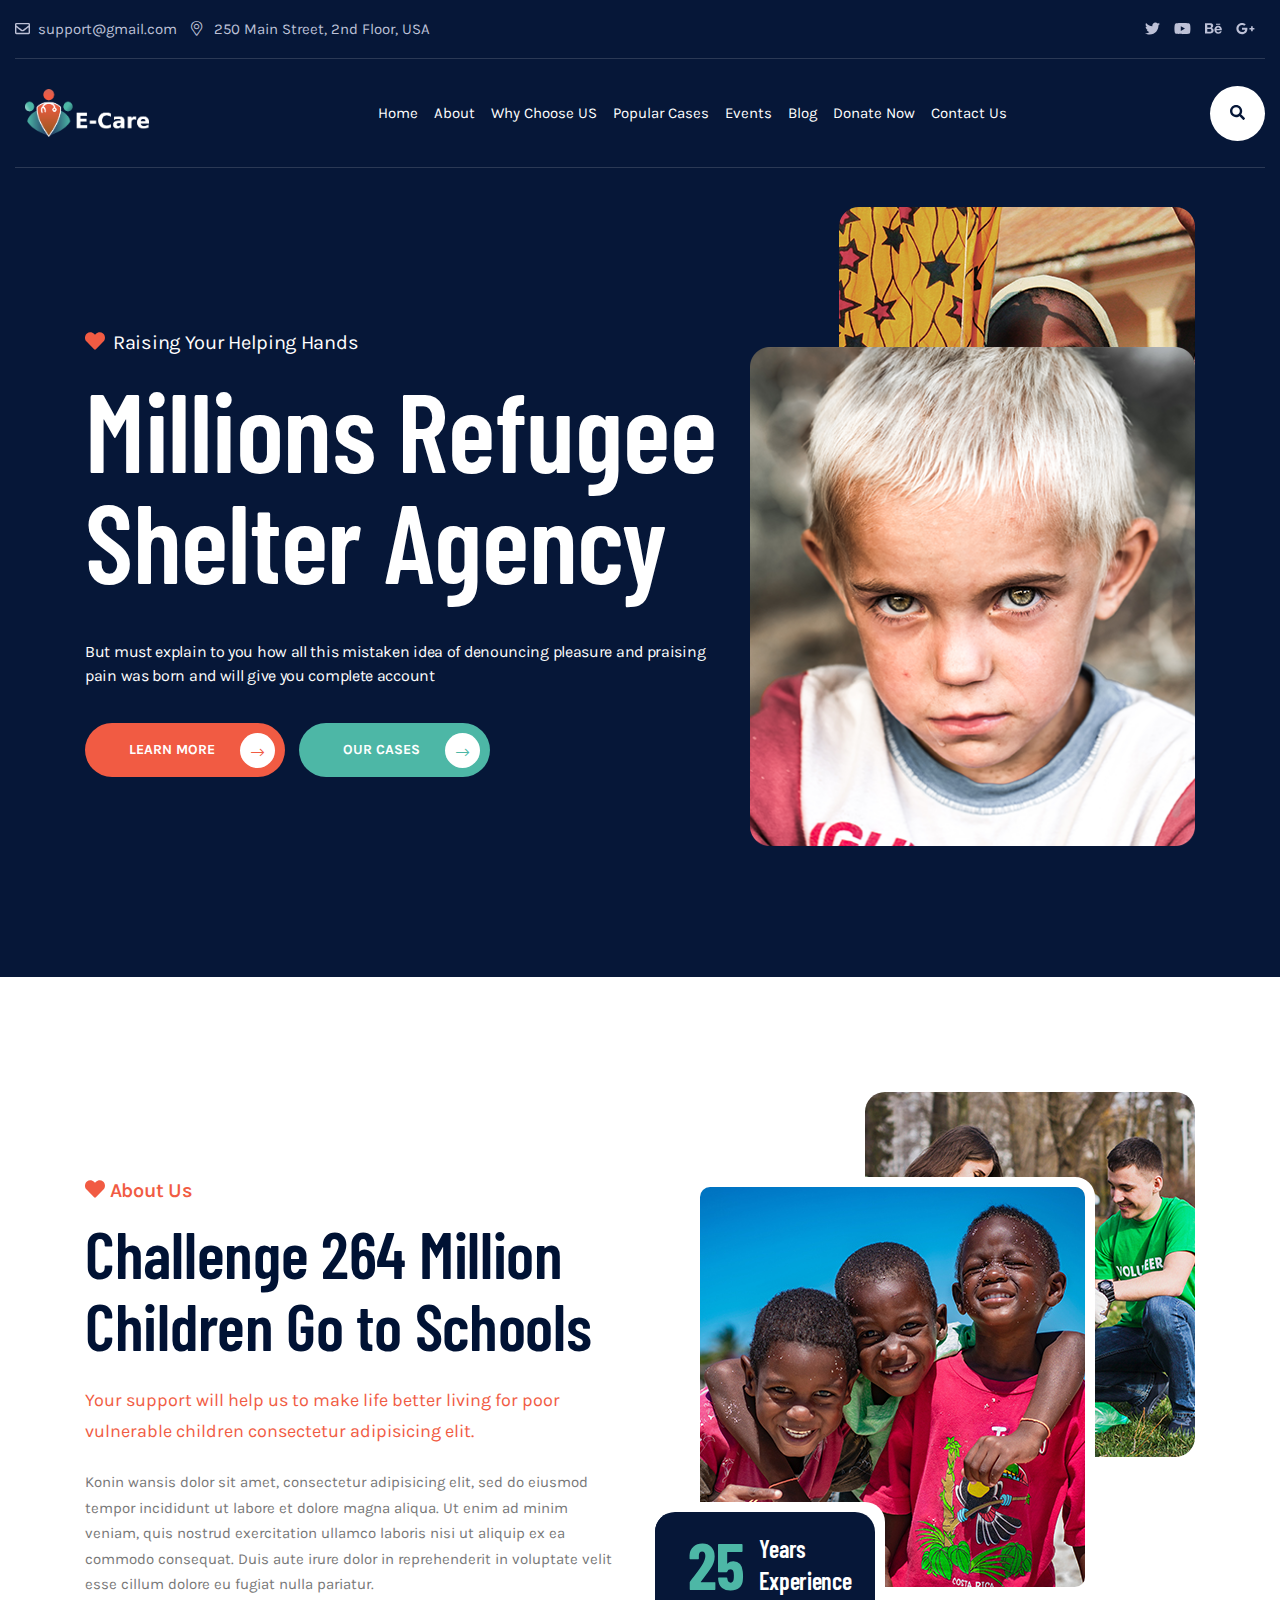
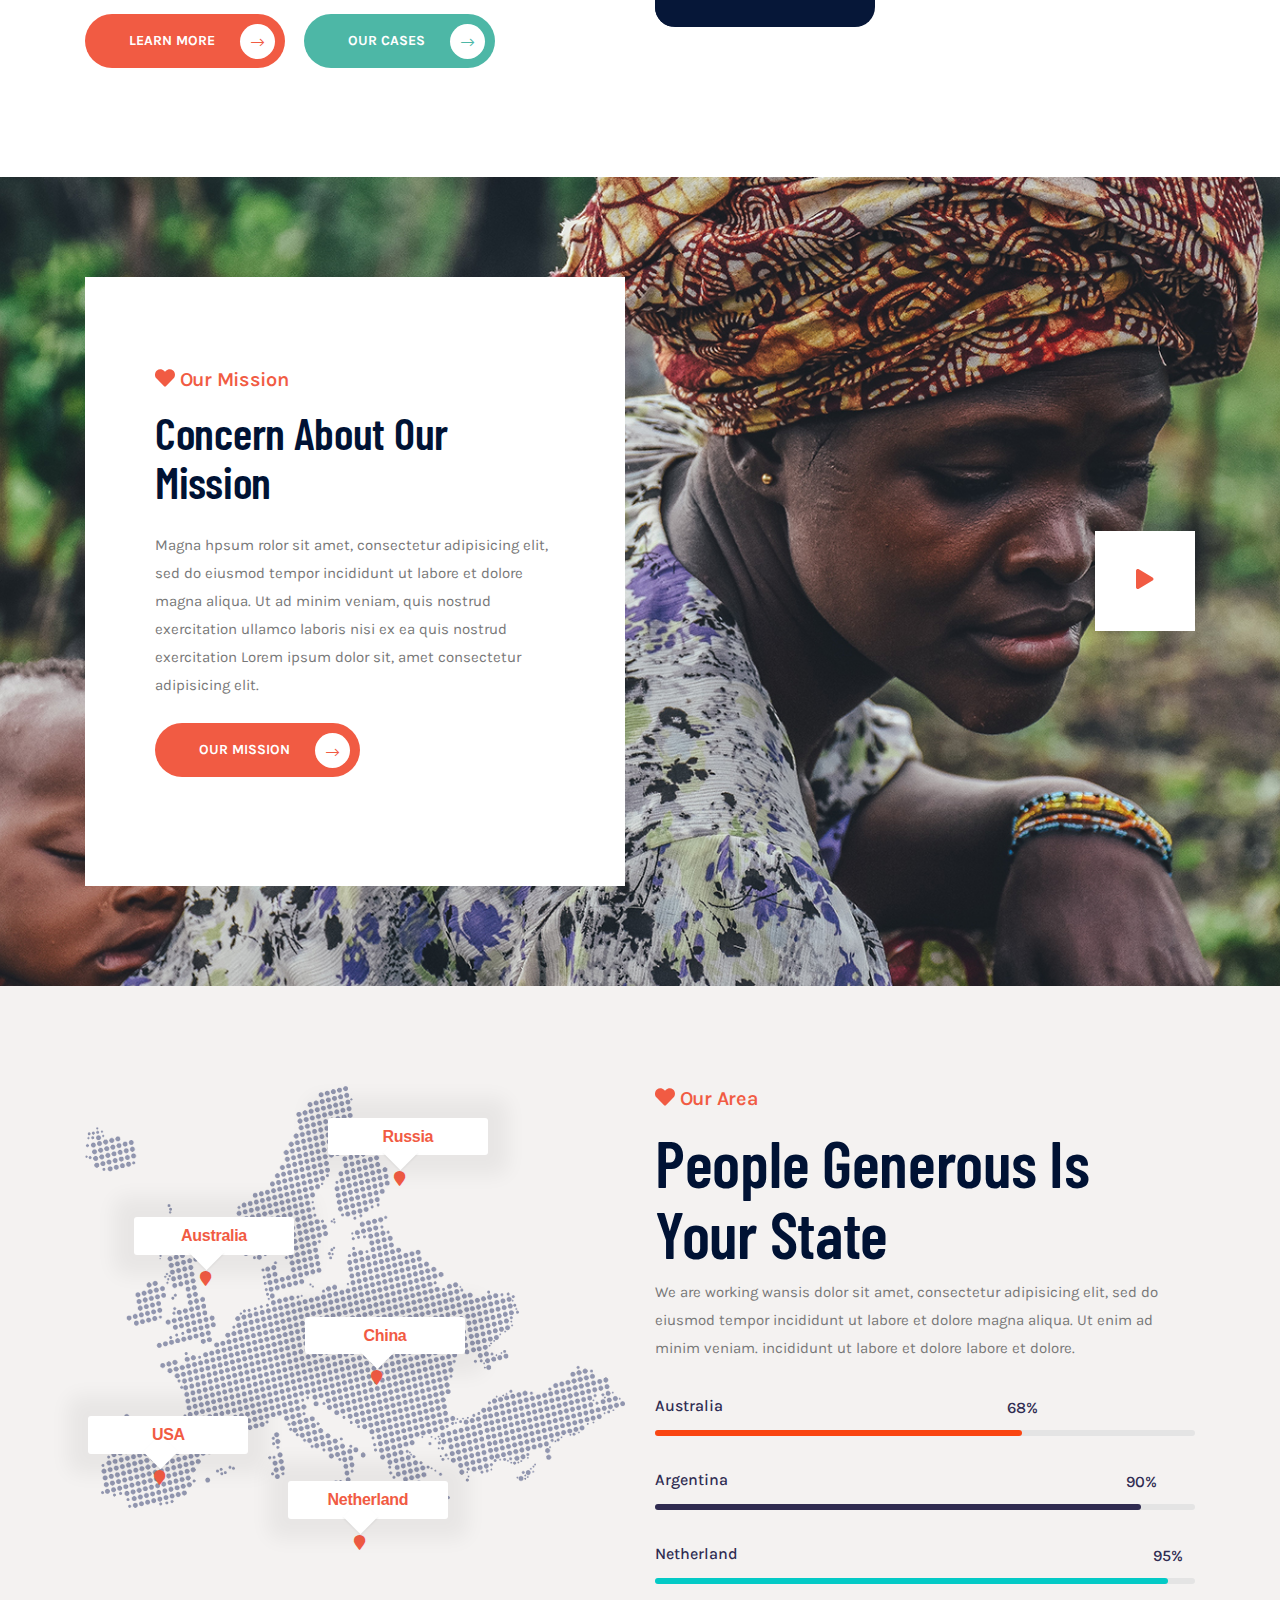
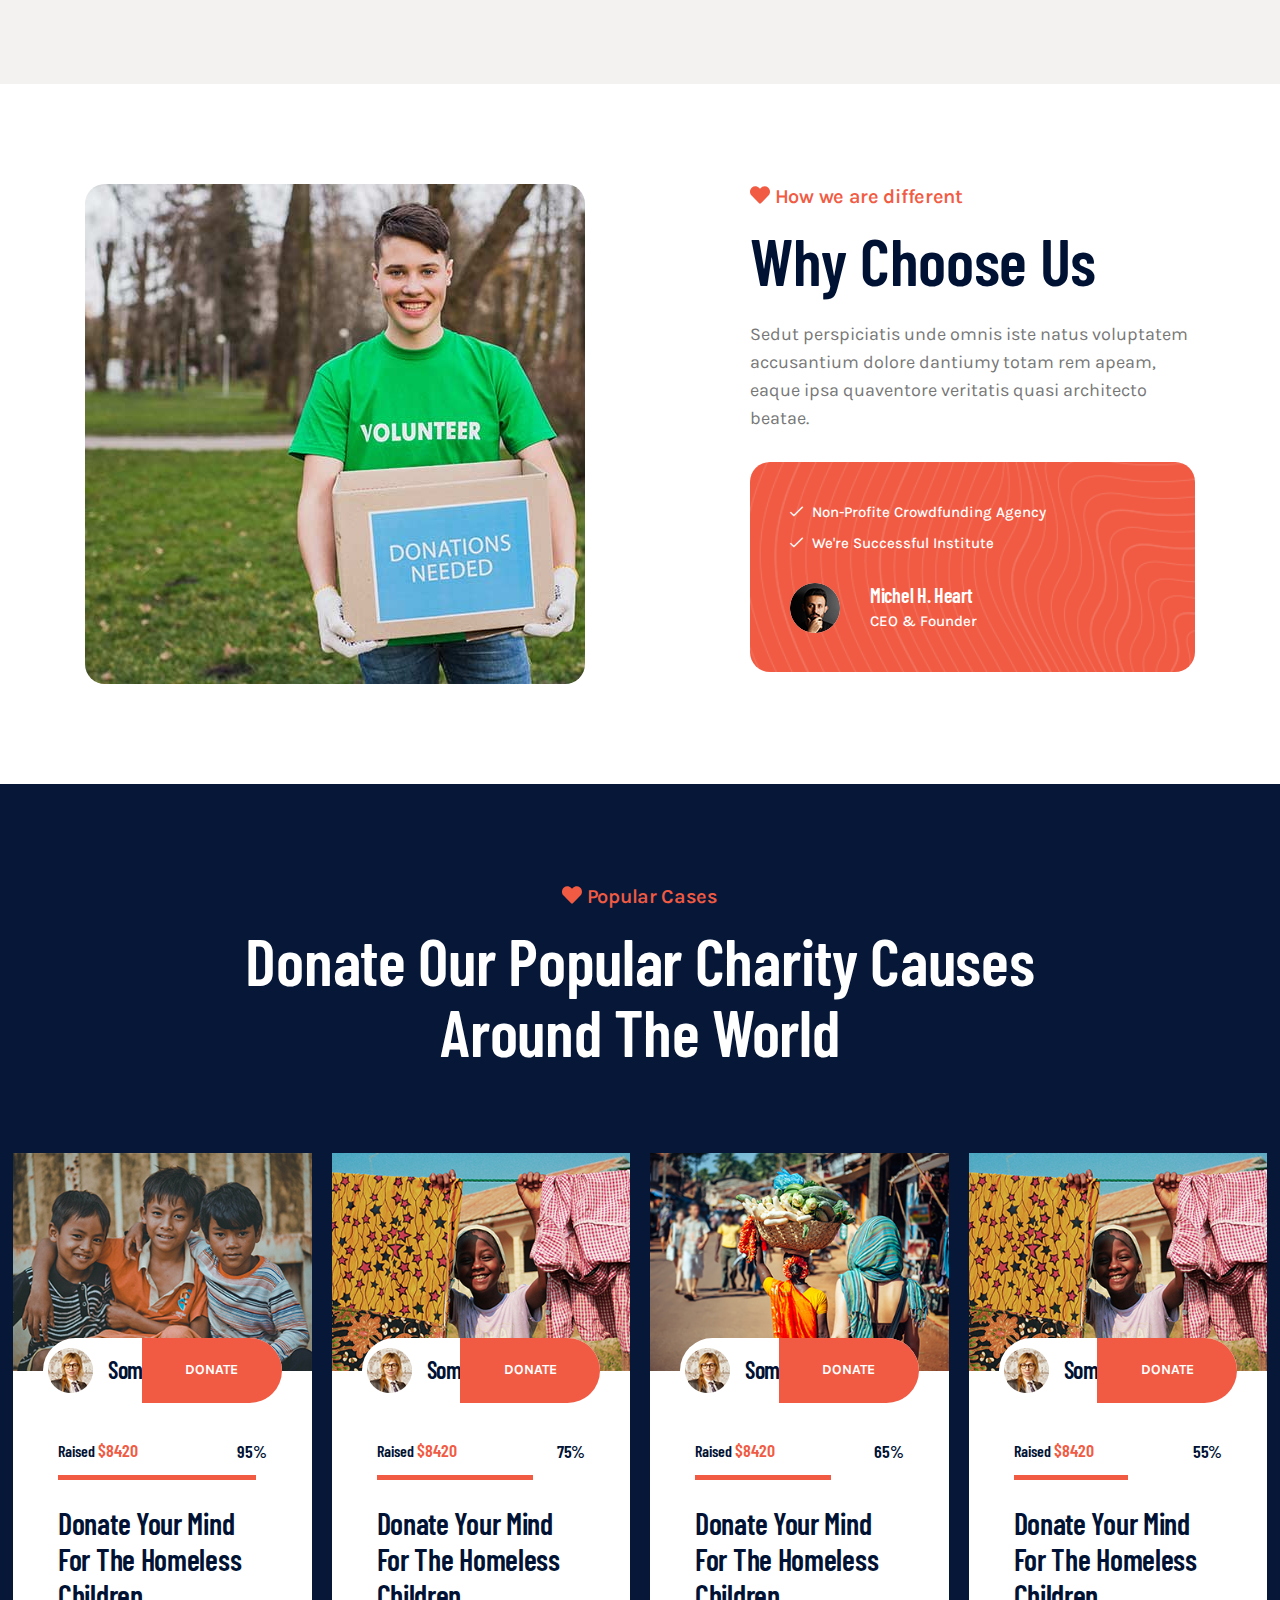
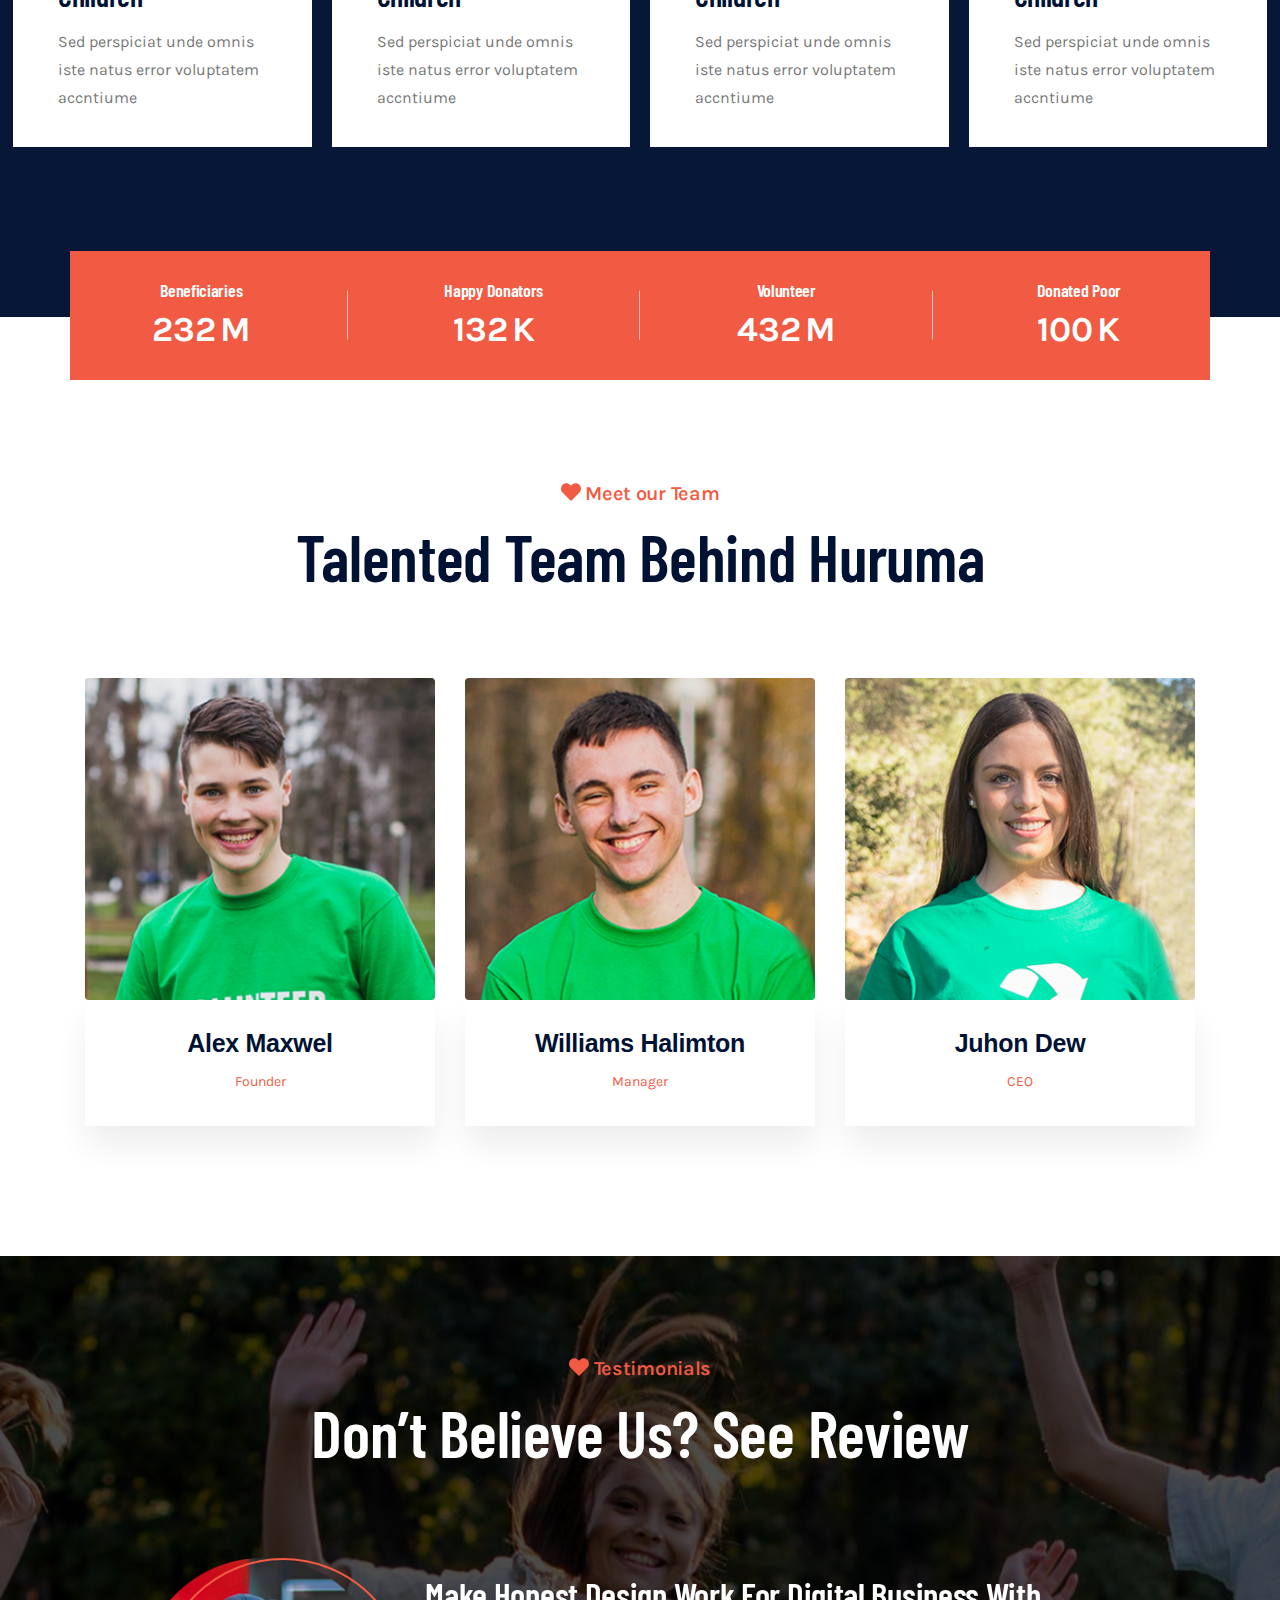
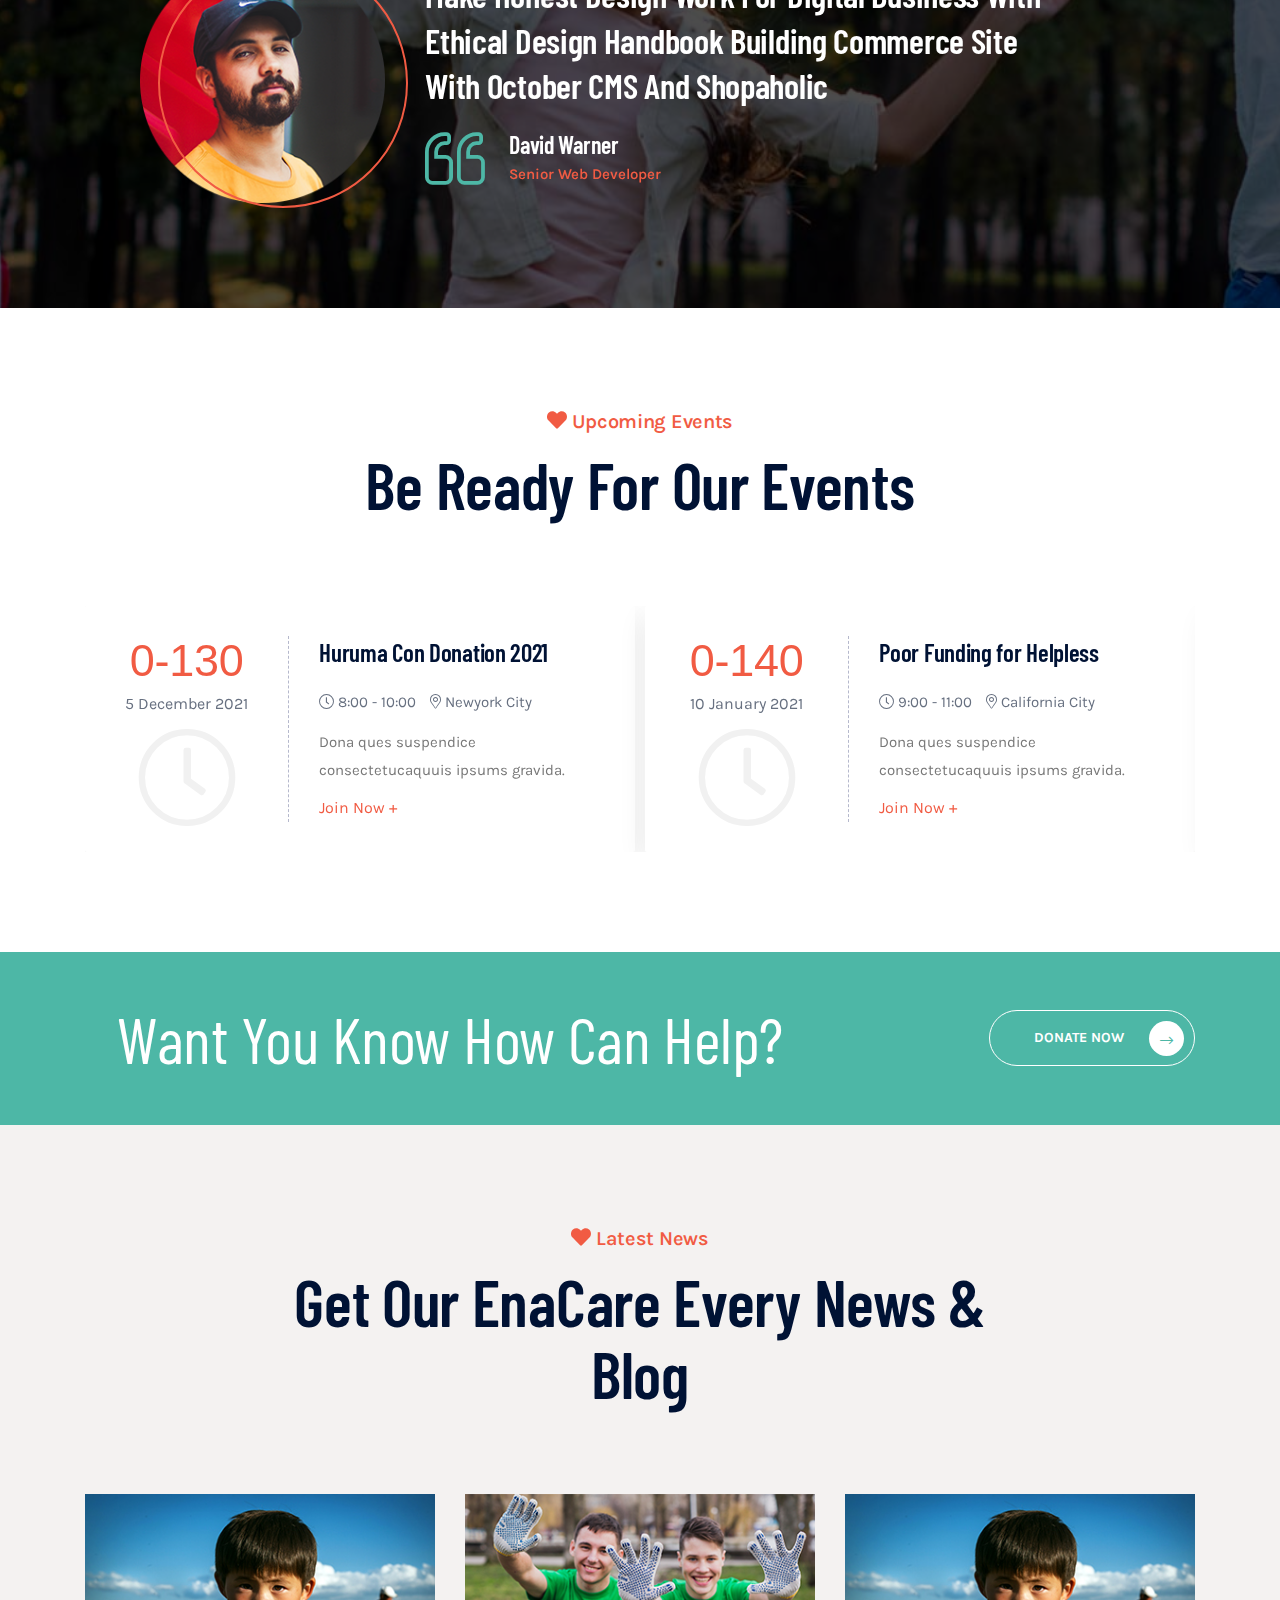
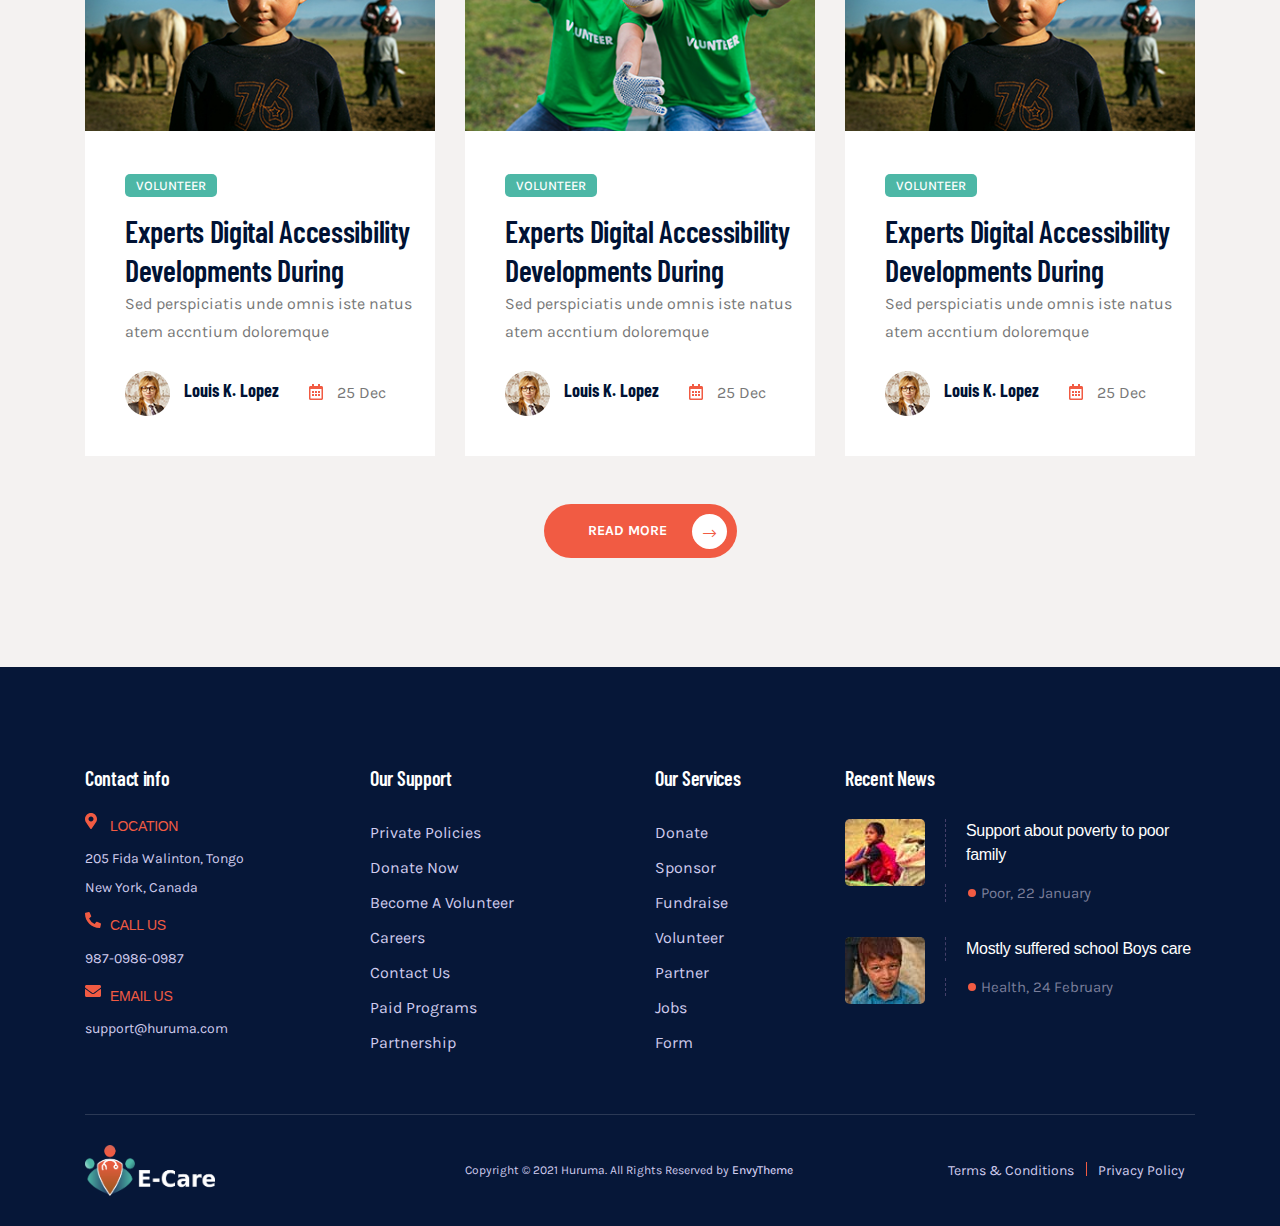
==== index.html @ 870f10c7 "hello" ====
<!DOCTYPE html>
<html lang="en">
  <head>
    <meta charset="UTF-8" />
    <meta name="description" content="E-Care Charity Foundation Responsive HTML Template"/>
    <meta name="author" content="codeglamor" />
    <meta name="viewport" content="width=device-width, initial-scale=1" />
    <title>E-Care Charity Foundation Responsive HTML Template</title>

    <link rel="apple-touch-icon" sizes="180x180" href="assets/favicon/apple-touch-icon.png">
    <link rel="icon" type="image/png" sizes="32x32" href="assets/favicon/favicon-32x32.png">
    <link rel="icon" type="image/png" sizes="16x16" href="assets/favicon/favicon-16x16.png">
    <link rel="manifest" href="assets/favicon/site.webmanifest">
    <link rel="mask-icon" href="assets/favicon/safari-pinned-tab.svg" color="#5bbad5">
    <meta name="msapplication-TileColor" content="#da532c">
    <meta name="theme-color" content="#ffffff">

    <link rel="stylesheet" href="assets/css/bootstrap.css" />
    <link rel="stylesheet" href="assets/css/owl.carousel.min.css" />
    <link rel="stylesheet" href="assets/css/owl.theme.default.min.css" />
    <link rel="stylesheet" href="assets/css/nice-select.css" />
    <link rel="stylesheet" href="assets/css/magnific-popup.css" />
    <link rel="stylesheet" href="assets/css/all.css" />
    <link rel="stylesheet" href="assets/css/font.css" />
    <link rel="stylesheet" href="assets/css/style.css" />
    <link rel="stylesheet" href="assets/css/responsive.css" />
  </head>
  <body data-spy="scroll" data-target="#navbar" data-offset="260">
    <!-- Main Body -->
    <div class="main">
      <!-- Preloader -->
      <div class="loader_bg">
        <div class="loader"></div>
      </div>
      <!-- Header Section -->
      <header>
        <div class="nav0">
          <div class="container custom-container">
            <div class="row">
              <div class="col-md-8 col-sm-12">
                <div class="nav-contact">
                  <ul>
                    <li>
                      <a href="#contact"
                        ><i class="far fa-envelope mr-2"></i
                        >support@gmail.com</a
                      >
                    </li>
                    <li>
                      <a href="#"
                        ><i class="fal fa-map-marker-alt mr-2"></i> 250 Main
                        Street, 2nd Floor, USA</a
                      >
                    </li>
                  </ul>
                </div>
              </div>
              <div class="col-md-4 d-none d-md-block">
                <div class="social-icons">
                  <ul class="social-icons-list ml-auto">
                    <li>
                      <a href="#"><i class="fab fa-twitter"></i></a>
                    </li>
                    <li>
                      <a href="#"><i class="fab fa-youtube"></i></a>
                    </li>
                    <li>
                      <a href="#"><i class="fab fa-behance"></i></a>
                    </li>
                    <li>
                      <a href="#"><i class="fab fa-google-plus-g"></i></a>
                    </li>
                  </ul>
                </div>
              </div>
            </div>
          </div>
        </div>
        <nav class="navbar navbar-expand-lg" id="navbar">
          <div class="container custom-container">
            <div class="navbar-wrap">
              <!-- Add Your Logo Here... -->
              <a href="#home" class="navbar-brand">
                <img
                  class="default-logo"
                  src="./assets/images/e-care-logo-light.png"
                  alt="nav-logo"
                />
                <img
                  src="assets/images/e-care-logo-light.png"
                  class="light-logo"
                  alt="light-logo"
                />
                <img
                  class="sticky-logo"
                  src="./assets/images/e-care-logo-dark.png"
                  alt="sticky-logo"
                />
              </a>
              <button
                class="navbar-toggler mx-3 ml-auto"
                type="button"
                onclick="openNav()"
                aria-expanded="false"
                aria-label="Toggle navigation"
              >
                <i class="fas fa-bars toggle-icon-color"></i>
              </button>
              <div class="collapse navbar-collapse" id="navbar-collapse">
                <ul class="navbar-nav m-auto">
                  <li class="nav-item">
                    <a class="nav-link smooth-goto mx-2 mx-lg-0" href="#home"
                      >Home</a
                    >
                  </li>
                  <li class="nav-item">
                    <a href="#about" class="nav-link smooth-goto mx-2 mx-lg-0"
                      >About</a
                    >
                  </li>
                  <li class="nav-item">
                    <a href="#choose" class="nav-link smooth-goto mx-2 mx-lg-0"
                      >Why Choose US</a
                    >
                  </li>
                  <li class="nav-item">
                    <a
                      href="#popular-cases"
                      class="nav-link smooth-goto mx-2 mx-lg-0"
                      >Popular Cases</a
                    >
                  </li>
                  <li class="nav-item">
                    <a href="#event" class="nav-link smooth-goto mx-2 mx-lg-0"
                      >Events</a
                    >
                  </li>
                  <li class="nav-item">
                    <a href="#blog" class="nav-link smooth-goto mx-2 mx-lg-0"
                      >Blog</a
                    >
                  </li>
                  <li class="nav-item">
                    <a
                      href="donate.html"
                      class="nav-link smooth-goto mx-2 mx-lg-0"
                      >Donate Now</a
                    >
                  </li>
                  <li class="nav-item">
                    <a
                      href="contact.html"
                      class="nav-link smooth-goto mx-2 mx-lg-0"
                      >Contact Us</a
                    >
                  </li>
                </ul>
              </div>
              <div class="search-area d-none d-sm-inline-block">
                <a href="#" class="nav-search search-trigger header-2-icon"
                  ><i class="fas fa-search"></i
                ></a>
              </div>
              <div id="mySidenav" class="sidenav">
                <a
                  href="javascript:void(0)"
                  class="closebtn"
                  onclick="closeNav()"
                  >&times;</a
                >
                <a href="#home" class="navbar-brand">
                  <img
                    class="default-logo"
                    src="./assets/images/e-care-logo-light.png"
                    alt="nav-logo"
                  />
                  <img
                    src="assets/images/e-care-logo-light.png"
                    class="light-logo"
                    alt="light-logo"
                  />
                  <img
                    class="sticky-logo"
                    src="./assets/images/e-care-logo-light.png"
                    alt="sticky-logo"
                  />
                </a>
                <ul class="navbar-nav">
                  <li class="nav-item">
                    <a
                      class="nav-link smooth-goto mx-2 mx-lg-0"
                      href="index.html#home"
                      >Home</a
                    >
                  </li>
                  <li class="nav-item">
                    <a href="#about" class="nav-link smooth-goto mx-2 mx-lg-0"
                      >About</a
                    >
                  </li>
                  <li class="nav-item">
                    <a href="#choose" class="nav-link smooth-goto mx-2 mx-lg-0"
                      >Why Choose US</a
                    >
                  </li>
                  <li class="nav-item">
                    <a
                      href="#popular-cases"
                      class="nav-link smooth-goto mx-2 mx-lg-0"
                      >Popular Cases</a
                    >
                  </li>
                  <li class="nav-item">
                    <a href="#event" class="nav-link smooth-goto mx-2 mx-lg-0"
                      >Events</a
                    >
                  </li>
                  <li class="nav-item">
                    <a href="#blog" class="nav-link smooth-goto mx-2 mx-lg-0"
                      >Blog</a
                    >
                  </li>
                  <li class="nav-item">
                    <a
                      href="donate.html"
                      class="nav-link smooth-goto mx-2 mx-lg-0"
                      >Donate Now</a
                    >
                  </li>
                  <li class="nav-item">
                    <a
                      href="contact.html"
                      class="nav-link smooth-goto mx-2 mx-lg-0"
                      >Contact Us</a
                    >
                  </li>
                </ul>
              </div>
              <div class="search-wrap">
                <div class="search-inner">
                  <i
                    class="fas fa-times search-close open"
                    id="search-close"
                  ></i>
                  <div class="search-cell">
                    <form method="get">
                      <div class="search-field-holder">
                        <input
                          type="search"
                          class="main-search-input"
                          placeholder="Search Your Keyword..."
                        />
                      </div>
                    </form>
                  </div>
                </div>
              </div>
            </div>
          </div>
        </nav>
      </header>
      <!-- Header Ends -->
      <!-- Main Banner -->
      <div class="slider-area-02" id="home">
        <div class="slider-actives">
          <div class="single-slider d-flex align-items-center">
            <div class="container slide-cont">
              <div class="row align-items-center">
                <div class="col-xl-7 col-lg-7">
                  <div class="slider__content slider__content__02 text-left">
                    <h5 class="sub-title">
                      <span class="mr-2"><i class="fas fa-heart ii"></i></span
                      >Raising Your Helping Hands
                    </h5>
                    <h1 class="main-title">Millions Refugee Shelter Agency</h1>
                    <h6 class="mini-title">
                      But must explain to you how all this mistaken idea of
                      denouncing pleasure and praising pain was born and will
                      give you complete account
                    </h6>
                    <ul class="btn-list">
                      <li>
                        <a class="theme_btn theme_btn_bg" href="#about"
                          >Learn more
                          <span
                            ><i class="fal fa-long-arrow-right iii"></i></span
                        ></a>
                      </li>
                      <li>
                        <a
                          class="theme_btn theme_btn2 theme_btn_bg_02"
                          href="#case-details"
                          >our cases
                          <span
                            ><i class="fal fa-long-arrow-right iii"></i></span
                        ></a>
                      </li>
                    </ul>
                  </div>
                </div>
                <div class="col-xl-5 col-lg-5 d-none d-lg-inline-block">
                  <div class="slider-img pos-rel" id="scene">
                    <div class="slider-img__one layer" data-depth="0.2">
                      <img
                        class="img-fluid"
                        src="assets/images/slide3.png"
                        alt=""
                      />
                    </div>
                    <div class="slider-img__two d-none d-xl-inline-block">
                      <img src="assets/images/slide4.png" alt="" />
                    </div>
                  </div>
                </div>
              </div>
            </div>
          </div>
        </div>
      </div>
      <!-- Main Banner Ends -->
      <!-- About Section Starts -->
      <section class="about" id="about">
        <div class="container">
          <div class="row">
            <div class="col-sm-12 col-md-12 col-lg-6">
              <div class="about-content">
                <div class="section-title">
                  <h6>
                    <span><i class="fas fa-heart"></i></span> About Us
                  </h6>
                  <h2>Challenge 264 Million Children Go to Schools</h2>
                </div>
                <p class="main-color my-4">
                  Your support will help us to make life better living for poor
                  vulnerable children consectetur adipisicing elit.
                </p>
                <p class="mb-3">
                  Konin wansis dolor sit amet, consectetur adipisicing elit, sed
                  do eiusmod tempor incididunt ut labore et dolore magna aliqua.
                  Ut enim ad minim veniam, quis nostrud exercitation ullamco
                  laboris nisi ut aliquip ex ea commodo consequat. Duis aute
                  irure dolor in reprehenderit in voluptate velit esse cillum
                  dolore eu fugiat nulla pariatur.
                </p>
                <div class="about-btn">
                  <ul class="btn-list">
                    <li>
                      <a class="theme_btn theme_btn_bg" href="#learn"
                        >Learn more
                        <span><i class="fal fa-long-arrow-right iii"></i></span
                      ></a>
                    </li>
                    <li>
                      <a
                        class="theme_btn theme_btn2 theme_btn_bg_02"
                        href="#cases"
                        >our cases
                        <span><i class="fal fa-long-arrow-right iii"></i></span
                      ></a>
                    </li>
                  </ul>
                </div>
              </div>
            </div>
            <div class="col-xl-6 col-lg-6 col-md-12">
              <div class="about-img-02">
                <div class="about-img-02__thumb">
                  <img src="assets/images/about/02.jpg" alt="about1" />
                </div>
                <div class="about-img-02__thumb-02">
                  <img src="assets/images/about/03.jpg" alt="about2" />
                </div>
                <div class="experience-box">
                  <h2>25</h2>
                  <h4 class="semi-02-title">Years Experience</h4>
                </div>
              </div>
            </div>
          </div>
        </div>
      </section>
      <!-- About Section Ends -->
      <!-- Mission Section Start -->
      <section class="mission">
        <div class="container">
          <div class="row align-items-center">
            <div class="col-sm-12 col-md-12 col-lg-6">
              <div class="mission-area mb-5 mb-lg-0">
                <div class="section-title">
                  <h6>
                    <span><i class="fas fa-heart"></i></span> Our Mission
                  </h6>
                  <h2>Concern About Our Mission</h2>
                </div>
                <div class="mission-content">
                  <p class="my-4">
                    Magna hpsum rolor sit amet, consectetur adipisicing elit,
                    sed do eiusmod tempor incididunt ut labore et dolore magna
                    aliqua. Ut ad minim veniam, quis nostrud exercitation
                    ullamco laboris nisi ex ea quis nostrud exercitation Lorem
                    ipsum dolor sit, amet consectetur adipisicing elit.
                  </p>

                  <a class="theme_btn theme_btn_bg" href="#about"
                    >Our Mission
                    <span><i class="fal fa-long-arrow-right iii"></i></span
                  ></a>
                </div>
              </div>
            </div>
            <div class="col-sm-12 col-md-12 col-lg-6">
              <div class="video-area video-area-02 text-center text-lg-right">
                <a
                  href="https://www.youtube.com/watch?v=3H-PmCiL0bE"
                  class="popup-youtube"
                  ><i class="fas fa-play vi"></i
                ></a>
              </div>
            </div>
          </div>
        </div>
      </section>
      <!-- Mission Section Ends -->
      <!-- Location Section Starts -->
      <section class="location">
        <div class="container">
          <div class="row">
            <div class="col-sm-12 col-md-12 col-lg-6">
              <div class="location-img">
                <img
                  src="assets/images/about/map.png"
                  class="img-fluid"
                  alt="Map"
                />
                <div class="location-img-content">
                  <a href="#">
                    <div class="location-info">
                      <h5>Australia</h5>
                    </div>
                  </a>
                </div>
                <div class="location-img-content location-2">
                  <a href="#">
                    <div class="location-info">
                      <h5>Russia</h5>
                    </div>
                  </a>
                </div>
                <div class="location-img-content location-3">
                  <a href="#">
                    <div class="location-info">
                      <h5>USA</h5>
                    </div>
                  </a>
                </div>
                <div class="location-img-content location-4">
                  <a href="#">
                    <div class="location-info">
                      <h5>China</h5>
                    </div>
                  </a>
                </div>
                <div class="location-img-content location-5">
                  <a href="#">
                    <div class="location-info">
                      <h5>Netherland</h5>
                    </div>
                  </a>
                </div>
              </div>
            </div>
            <div class="col-sm-12 col-md-12 col-lg-6">
              <div class="location-content mt-5 mt-lg-0">
                <div class="section-title">
                  <h6>
                    <span><i class="fas fa-heart"></i></span> Our Area
                  </h6>
                  <h2>People Generous Is Your State</h2>
                </div>
                <p class="my-2">
                  We are working wansis dolor sit amet, consectetur adipisicing
                  elit, sed do eiusmod tempor incididunt ut labore et dolore
                  magna aliqua. Ut enim ad minim veniam. incididunt ut labore et
                  dolore labore et dolore.
                </p>
                <div class="skill-bar" data-percentage="68%">
                  <p class="progress-title-holder">
                    <span class="progress-title">Australia</span>
                    <span class="progress-number-wrapper">
                      <span class="progress-number-mark" style="left: 68%">
                        <span class="percent">68%</span>
                        <span class="down-arrow"></span>
                      </span>
                    </span>
                  </p>
                  <div class="progress-content-outter">
                    <div class="progress-content" style="width: 68%"></div>
                  </div>
                </div>
                <div class="skill-bar" data-percentage="90%">
                  <p class="progress-title-holder">
                    <span class="progress-title">Argentina</span>
                    <span class="progress-number-wrapper">
                      <span class="progress-number-mark" style="left: 90%">
                        <span class="percent">90%</span>
                        <span class="down-arrow"></span>
                      </span>
                    </span>
                  </p>
                  <div class="progress-content-outter">
                    <div class="progress-content-two" style="width: 90%"></div>
                  </div>
                </div>
                <div class="skill-bar" data-percentage="95%">
                  <p class="progress-title-holder">
                    <span class="progress-title">Netherland</span>
                    <span class="progress-number-wrapper">
                      <span class="progress-number-mark" style="left: 95%">
                        <span class="percent">95%</span>
                        <span class="down-arrow"></span>
                      </span>
                    </span>
                  </p>
                  <div class="progress-content-outter">
                    <div
                      class="progress-content-three"
                      style="width: 95%"
                    ></div>
                  </div>
                </div>
              </div>
            </div>
          </div>
        </div>
      </section>
      <!-- Location Section Ends -->
      <!-- Why Choose Us  Start-->
      <section class="choose-us" id="choose">
        <div class="container">
          <div class="row">
            <div class="col-sm-12 col-md-12 col-lg-7">
              <div class="choose-img">
                <img
                  src="assets/images/about/1.jpg"
                  class="img-fluid"
                  alt="choose"
                />
              </div>
            </div>
            <div class="col-sm-12 col-md-12 col-lg-5">
              <div class="choose-content mt-lg-0 mt-5">
                <div class="section-title">
                  <h6>
                    <span><i class="fas fa-heart"></i></span> How we are
                    different
                  </h6>
                  <h2>Why Choose Us</h2>
                </div>
                <p class="my-4">
                  Sedut perspiciatis unde omnis iste natus voluptatem
                  accusantium dolore dantiumy totam rem apeam, eaque ipsa
                  quaventore veritatis quasi architecto beatae.
                </p>
                <div
                  class="author-note wow fadeInUp"
                  style="visibility: visible"
                >
                  <ul>
                    <li>
                      <i class="fal fa-check ci"></i> Non-Profite Crowdfunding
                      Agency
                    </li>
                    <li>
                      <i class="fal fa-check ci"></i> We're Successful Institute
                    </li>
                  </ul>
                  <div class="author-info">
                    <div class="author-img">
                      <img
                        src="assets/images/about/thumbnail.jpg"
                        alt="Image"
                      />
                    </div>
                    <h5 class="name">Michel H. Heart</h5>
                    <span class="title">CEO &amp; Founder</span>
                  </div>
                </div>
              </div>
            </div>
          </div>
        </div>
      </section>
      <!-- Why Choose Us End -->
      <!--  -->
      <!-- Popular Cases Section -->
      <section class="popular-cases" id="popular-cases">
        <div class="row">
          <div class="col-xl-8 offset-xl-2">
            <div class="section-title text-center">
              <h6>
                <span><i class="fas fa-heart"></i></span> Popular Cases
              </h6>
              <h2 class="text-white">
                Donate Our Popular Charity Causes Around The World
              </h2>
            </div>
          </div>
          <div class="col-12">
            <div class="popular-casess owl-carousel owl-loaded owl-drag">
              <div class="owl-stage-outer">
                <div
                  class="owl-stage"
                  style="
                    transform: translate3d(-1080px, 0px, 0px);
                    transition: all 0s ease 0s;
                    width: 3780px;
                  "
                >
                  <div class="owl-item active">
                    <div class="cases">
                      <div class="cases__box">
                        <div class="cases__box--img">
                          <img src="assets/images/cases/01.jpg" alt="sd" />
                        </div>
                        <ul class="cases__tag white-bg">
                          <li>
                            <div
                              class="cases--author d-flex align-items-center"
                            >
                              <img src="assets/images/Blogs/04.png" alt="sd" />
                              <h4 class="semi-02-title">Somalia</h4>
                            </div>
                          </li>
                          <li>
                            <a
                              class="theme_btn theme_btn_bg d-btn"
                              href="#donation"
                              >Donate</a
                            >
                          </li>
                        </ul>
                      </div>
                      <div class="cases__content">
                        <div class="cases-progress mb-25">
                          <p class="funding">Raised <span>$8420</span></p>
                          <div class="progress">
                            <div
                              class="progress-bar"
                              role="progressbar"
                              style="width: 95%"
                              aria-valuenow="25"
                              aria-valuemin="0"
                              aria-valuemax="100"
                            >
                              <h5>95%</h5>
                            </div>
                          </div>
                        </div>
                        <h3>
                          <a href="case-details.html"
                            >Donate Your Mind For The Homeless Children</a
                          >
                        </h3>
                        <p>
                          Sed perspiciat unde omnis iste natus error voluptatem
                          accntiume
                        </p>
                      </div>
                    </div>
                  </div>
                  <div class="owl-item">
                    <div class="cases">
                      <div class="cases__box">
                        <div class="cases__box--img">
                          <img src="assets/images/cases/02.jpg" alt="sd" />
                        </div>
                        <ul class="cases__tag white-bg">
                          <li>
                            <div
                              class="cases--author d-flex align-items-center"
                            >
                              <img src="assets/images/Blogs/04.png" alt="sd" />
                              <h4 class="semi-02-title">Somalia</h4>
                            </div>
                          </li>
                          <li>
                            <a
                              class="theme_btn theme_btn_bg d-btn"
                              href="#donation"
                              >Donate</a
                            >
                          </li>
                        </ul>
                      </div>
                      <div class="cases__content">
                        <div class="cases-progress mb-25">
                          <p class="funding">Raised <span>$8420</span></p>
                          <div class="progress">
                            <div
                              class="progress-bar"
                              role="progressbar"
                              style="width: 75%"
                              aria-valuenow="25"
                              aria-valuemin="0"
                              aria-valuemax="100"
                            >
                              <h5>75%</h5>
                            </div>
                          </div>
                        </div>
                        <h3>
                          <a href="case-details.html"
                            >Donate Your Mind For The Homeless Children</a
                          >
                        </h3>
                        <p>
                          Sed perspiciat unde omnis iste natus error voluptatem
                          accntiume
                        </p>
                      </div>
                    </div>
                  </div>
                  <div class="owl-item">
                    <div class="cases">
                      <div class="cases__box">
                        <div class="cases__box--img">
                          <img src="assets/images/cases/03.jpg" alt="sd" />
                        </div>
                        <ul class="cases__tag white-bg">
                          <li>
                            <div
                              class="cases--author d-flex align-items-center"
                            >
                              <img src="assets/images/Blogs/04.png" alt="sd" />
                              <h4 class="semi-02-title">Somalia</h4>
                            </div>
                          </li>
                          <li>
                            <a
                              class="theme_btn theme_btn_bg d-btn"
                              href="#donation"
                              >Donate</a
                            >
                          </li>
                        </ul>
                      </div>
                      <div class="cases__content">
                        <div class="cases-progress mb-25">
                          <p class="funding">Raised <span>$8420</span></p>
                          <div class="progress">
                            <div
                              class="progress-bar"
                              role="progressbar"
                              style="width: 65%"
                              aria-valuenow="25"
                              aria-valuemin="0"
                              aria-valuemax="100"
                            >
                              <h5>65%</h5>
                            </div>
                          </div>
                        </div>
                        <h3>
                          <a href="case-details.html"
                            >Donate Your Mind For The Homeless Children</a
                          >
                        </h3>
                        <p>
                          Sed perspiciat unde omnis iste natus error voluptatem
                          accntiume
                        </p>
                      </div>
                    </div>
                  </div>
                  <div class="owl-item">
                    <div class="cases">
                      <div class="cases__box">
                        <div class="cases__box--img">
                          <img src="assets/images/cases/02.jpg" alt="sd" />
                        </div>
                        <ul class="cases__tag white-bg">
                          <li>
                            <div
                              class="cases--author d-flex align-items-center"
                            >
                              <img src="assets/images/Blogs/04.png" alt="sd" />
                              <h4 class="semi-02-title">Somalia</h4>
                            </div>
                          </li>
                          <li>
                            <a
                              class="theme_btn theme_btn_bg d-btn"
                              href="#donation"
                              >Donate</a
                            >
                          </li>
                        </ul>
                      </div>
                      <div class="cases__content">
                        <div class="cases-progress mb-25">
                          <p class="funding">Raised <span>$8420</span></p>
                          <div class="progress">
                            <div
                              class="progress-bar"
                              data-wow-delay="0.3s"
                              role="progressbar"
                              style="width: 55%"
                              aria-valuenow="25"
                              aria-valuemin="0"
                              aria-valuemax="100"
                            >
                              <h5>55%</h5>
                            </div>
                          </div>
                        </div>
                        <h3>
                          <a href="case-details.html"
                            >Donate Your Mind For The Homeless Children</a
                          >
                        </h3>
                        <p>
                          Sed perspiciat unde omnis iste natus error voluptatem
                          accntiume
                        </p>
                      </div>
                    </div>
                  </div>
                </div>
              </div>
            </div>
          </div>
        </div>
      </section>
      <!-- Popular Cases Section Ends -->
      <!-- Counter Section Starts-->
      <section class="counter">
        <div class="container">
          <div class="row">
            <div class="col-md-3 col-sm-6">
              <div class="counter-content mb-3 mb-md-0">
                <h5 class="mb-3">Beneficiaries</h5>
                <div class="counter-item">
                  <span data-toggle="counter-up">232</span>
                  <span>M</span>
                </div>
              </div>
            </div>
            <div class="col-md-3 col-sm-6">
              <div class="counter-content sm-none mb-3 mb-md-0">
                <h5 class="mb-3">Happy Donators</h5>
                <div class="counter-item">
                  <span data-toggle="counter-up">132</span>
                  <span>K</span>
                </div>
              </div>
            </div>
            <div class="col-md-3 col-sm-6">
              <div class="counter-content mb-3 md-sm-0 mb-md-0">
                <h5 class="mb-3">Volunteer</h5>
                <div class="counter-item">
                  <span data-toggle="counter-up">432</span>
                  <span>M</span>
                </div>
              </div>
            </div>
            <div class="col-md-3 col-sm-6">
              <div class="counter-content c-4">
                <h5 class="mb-3">Donated Poor</h5>
                <div class="counter-item">
                  <span data-toggle="counter-up">100</span>
                  <span>K</span>
                </div>
              </div>
            </div>
          </div>
        </div>
      </section>
      <!-- Counter Section Ends -->
      <!-- Team Section Starts -->
      <section class="team">
        <div class="container">
          <div class="row">
            <div class="col-xl-8 offset-xl-2">
              <div class="section-title text-center">
                <h6>
                  <span><i class="fas fa-heart"></i></span> Meet our Team
                </h6>
                <h2>Talented Team Behind Huruma</h2>
              </div>
            </div>
            <div class="col-lg-4 col-md-6 col-sm-12">
              <div class="team-single">
                <div class="team-img">
                  <img src="assets/images/team/1.png" alt="team1" />
                  <ul class="social">
                    <li>
                      <a href="#" target="_blank">
                        <i class="fab fa-facebook-f ti"></i>
                      </a>
                    </li>
                    <li>
                      <a href="#" target="_blank">
                        <i class="fab fa-twitter ti"></i>
                      </a>
                    </li>
                    <li>
                      <a href="#" target="_blank">
                        <i class="fab fa-linkedin-in ti"></i>
                      </a>
                    </li>
                    <li>
                      <a href="#" target="_blank">
                        <i class="fab fa-instagram ti"></i>
                      </a>
                    </li>
                  </ul>
                </div>
                <div class="team-content">
                  <h3>Alex Maxwel</h3>
                  <span>Founder</span>
                </div>
              </div>
            </div>
            <div class="col-lg-4 col-md-6 col-sm-12">
              <div class="team-single">
                <div class="team-img">
                  <img src="assets/images/team/2.png" alt="team1" />
                  <ul class="social">
                    <li>
                      <a href="#" target="_blank">
                        <i class="fab fa-facebook-f ti"></i>
                      </a>
                    </li>
                    <li>
                      <a href="#" target="_blank">
                        <i class="fab fa-twitter ti"></i>
                      </a>
                    </li>
                    <li>
                      <a href="#" target="_blank">
                        <i class="fab fa-linkedin-in ti"></i>
                      </a>
                    </li>
                    <li>
                      <a href="#" target="_blank">
                        <i class="fab fa-instagram ti"></i>
                      </a>
                    </li>
                  </ul>
                </div>
                <div class="team-content">
                  <h3>Williams Halimton</h3>
                  <span>Manager</span>
                </div>
              </div>
            </div>
            <div class="col-lg-4 col-md-6 col-sm-12">
              <div class="team-single">
                <div class="team-img">
                  <img src="assets/images/team/3.png" alt="team1" />
                  <ul class="social">
                    <li>
                      <a href="#" target="_blank">
                        <i class="fab fa-facebook-f ti"></i>
                      </a>
                    </li>
                    <li>
                      <a href="#" target="_blank">
                        <i class="fab fa-twitter ti"></i>
                      </a>
                    </li>
                    <li>
                      <a href="#" target="_blank">
                        <i class="fab fa-linkedin-in ti"></i>
                      </a>
                    </li>
                    <li>
                      <a href="#" target="_blank">
                        <i class="fab fa-instagram ti"></i>
                      </a>
                    </li>
                  </ul>
                </div>
                <div class="team-content">
                  <h3>Juhon Dew</h3>
                  <span>CEO</span>
                </div>
              </div>
            </div>
          </div>
        </div>
      </section>
      <!-- Team Section Ends -->
      <!-- Testimonial Starts -->
      <section class="testimonial">
        <div class="container">
          <div class="row">
            <div class="col-xl-8 offset-xl-2">
              <div class="section-title text-center">
                <h6>
                  <span><i class="fas fa-heart"></i></span> Testimonials
                </h6>
                <h2>Don’t Believe Us? See Review</h2>
              </div>
            </div>
            <div class="col-12">
              <div class="testimonial-slider owl-carousel owl-loaded owl-drag">
                <div class="owl-stage-outer">
                  <div
                    class="owl-stage"
                    style="
                      transform: translate3d(-1080px, 0px, 0px);
                      transition: all 0s ease 0s;
                      width: 3780px;
                    "
                  >
                    <div class="owl-item active">
                      <div
                        class="testimonial-item-02 d-md-flex align-items-center"
                        style="width: 910px"
                      >
                        <div class="author__img">
                          <img
                            src="assets/images/testimonial/03.png"
                            alt="testimonial"
                          />
                        </div>
                        <div class="testimonial-item__content">
                          <h2>
                            Make Honest Design Work For Digital Business With
                            Ethical Design Handbook Building Commerce Site With
                            October CMS And Shopaholic
                          </h2>
                          <div class="author-box d-flex align-items-center'">
                            <div class="author-box__icon mr-4">
                              <i class="fal fa-quote-left tti"></i>
                            </div>
                            <div class="author_box__content">
                              <h4 class="semi-02-title">David Warner</h4>
                              <p>Senior Web Developer</p>
                            </div>
                          </div>
                        </div>
                      </div>
                    </div>
                  </div>
                </div>
              </div>
            </div>
          </div>
        </div>
      </section>
      <!-- Testimonial Ends -->
      <!-- Events Starts -->
      <section class="events" id="event">
        <div class="container">
          <div class="row">
            <div class="col-xl-8 offset-xl-2">
              <div class="section-title text-center">
                <h6>
                  <span><i class="fas fa-heart"></i></span> Upcoming Events
                </h6>
                <h2>Be Ready For Our Events</h2>
              </div>
            </div>
            <div class="col-12">
              <div class="event-slider owl-carousel owl-loaded owl-drag">
                <div class="owl-stage-outer">
                  <div
                    class="owl-stage"
                    style="
                      transform: translate3d(-1080px, 0px, 0px);
                      transition: all 0s ease 0s;
                      width: 3780px;
                    "
                  >
                    <div class="owl-item active">
                      <div class="event-item">
                        <div class="row">
                          <div class="col-lg-4">
                            <div class="event-time">
                              <h3>0-130</h3>
                              <span>5 December 2021</span>
                              <div class="icon">
                                <i class="fal fa-clock ei"></i>
                              </div>
                            </div>
                          </div>
                          <div class="col-lg-8">
                            <div class="event-content">
                              <h4>Huruma Con Donation 2021</h4>
                              <ul class="event-meta">
                                <li>
                                  <i class="fal fa-clock ei"></i>
                                  8:00 - 10:00
                                </li>
                                <li>
                                  <i class="fal fa-map-marker-alt ei"></i>
                                  Newyork City
                                </li>
                              </ul>
                              <p>
                                Dona ques suspendice consectetucaquuis ipsums
                                gravida.
                              </p>
                              <a href="single-events.html" class="event-btn-one"
                                >Join Now +</a
                              >
                            </div>
                          </div>
                        </div>
                      </div>
                    </div>
                    <div class="owl-item active">
                      <div class="event-item">
                        <div class="row">
                          <div class="col-lg-4">
                            <div class="event-time">
                              <h3>0-140</h3>
                              <span>10 January 2021</span>
                              <div class="icon">
                                <i class="fal fa-clock ei"></i>
                              </div>
                            </div>
                          </div>
                          <div class="col-lg-8">
                            <div class="event-content">
                              <h4>Poor Funding for Helpless</h4>
                              <ul class="event-meta">
                                <li>
                                  <i class="fal fa-clock ei"></i>
                                  9:00 - 11:00
                                </li>
                                <li>
                                  <i class="fal fa-map-marker-alt ei"></i>
                                  California City
                                </li>
                              </ul>
                              <p>
                                Dona ques suspendice consectetucaquuis ipsums
                                gravida.
                              </p>
                              <a href="single-events.html" class="event-btn-one"
                                >Join Now +</a
                              >
                            </div>
                          </div>
                        </div>
                      </div>
                    </div>
                  </div>
                </div>
              </div>
            </div>
          </div>
        </div>
      </section>
      <!-- Events Ends -->
      <!-- Donate Us  Starts-->
      <section class="donate">
        <div class="container">
          <div class="row align-items-center">
            <div class="col-sm-12-col-md-12 col-lg-8">
              <div class="donate-content text-center">
                <h2>Want You Know How Can Help?</h2>
              </div>
            </div>
            <div class="col-sm-12 col-md-12 col-lg-4">
              <div class="donate-btn text-center text-lg-right">
                <a class="theme_btn theme_btn_bg mt-3 mt-lg-2" href="#about"
                  >Donate Now
                  <span><i class="fal fa-long-arrow-right iii"></i></span
                ></a>
              </div>
            </div>
          </div>
        </div>
      </section>
      <!-- Donate US Ends -->
      <!-- Blog Section starts -->
      <section class="blog" id="blog">
        <div class="container">
          <div class="row">
            <div class="col-xl-8 offset-xl-2">
              <div class="section-title text-center">
                <h6>
                  <span><i class="fas fa-heart"></i></span> Latest News
                </h6>
                <h2>Get Our EnaCare Every News & Blog</h2>
              </div>
            </div>
            <div class="col-sm-12 col-md-6 col-lg-4">
              <div class="blogs mb-5 mb-md-0">
                <div class="blog__thumb">
                  <img src="assets/images/Blogs/04.jpg" alt="blog1" />
                </div>
                <div class="blog__content">
                  <a class="tag" href="blogs-detail.html">volunteer</a>
                  <h3 class="blog-title mb-15">
                    <a href="blogs-detail.html" class="blog-link"
                      >Experts Digital Accessibility Developments During</a
                    >
                  </h3>
                  <p class="mb-25">
                    Sed perspiciatis unde omnis iste natus atem accntium
                    doloremque
                  </p>
                  <ul class="blog-author">
                    <li>
                      <a class="mr-30" href="#"
                        ><img src="assets/images/Blogs/04.png" alt="author1" />
                        <span>Louis K. Lopez</span></a
                      >
                    </li>
                    <li><i class="far fa-calendar-alt bi"></i> 25 Dec</li>
                  </ul>
                </div>
              </div>
            </div>
            <div class="col-sm-12 col-md-6 col-lg-4">
              <div class="blogs mb-5 mb-md-0">
                <div class="blog__thumb">
                  <img src="assets/images/Blogs/05.jpg" alt="blog1" />
                </div>
                <div class="blog__content">
                  <a class="tag" href="blogs-detail.html">volunteer</a>
                  <h3 class="blog-title mb-15">
                    <a href="blogs-detail.html" class="blog-link"
                      >Experts Digital Accessibility Developments During</a
                    >
                  </h3>
                  <p class="mb-25">
                    Sed perspiciatis unde omnis iste natus atem accntium
                    doloremque
                  </p>
                  <ul class="blog-author">
                    <li>
                      <a class="mr-30" href="#"
                        ><img src="assets/images/Blogs/04.png" alt="author1" />
                        <span>Louis K. Lopez</span></a
                      >
                    </li>
                    <li><i class="far fa-calendar-alt bi"></i> 25 Dec</li>
                  </ul>
                </div>
              </div>
            </div>
            <div class="col-sm-12 col-md-6 col-lg-4">
              <div class="blogs mt-lg-0 mt-md-5 mt-sm-0">
                <div class="blog__thumb">
                  <img src="assets/images/Blogs/04.jpg" alt="blog1" />
                </div>
                <div class="blog__content">
                  <a class="tag" href="blogs-detail.html">volunteer</a>
                  <h3 class="blog-title mb-15">
                    <a href="blogs-detail.html" class="blog-link"
                      >Experts Digital Accessibility Developments During</a
                    >
                  </h3>
                  <p class="mb-25">
                    Sed perspiciatis unde omnis iste natus atem accntium
                    doloremque
                  </p>
                  <ul class="blog-author">
                    <li>
                      <a class="mr-30" href="#"
                        ><img src="assets/images/Blogs/04.png" alt="author1" />
                        <span>Louis K. Lopez</span></a
                      >
                    </li>
                    <li><i class="far fa-calendar-alt bi"></i> 25 Dec</li>
                  </ul>
                </div>
              </div>
            </div>
            <div class="col-12">
              <div class="more-blog text-center mt-5">
                <a class="theme_btn theme_btn_bg" href="blog.html"
                  >Read More
                  <span><i class="fal fa-long-arrow-right iii"></i></span
                ></a>
              </div>
            </div>
          </div>
        </div>
      </section>
      <!-- Blog Section Ends -->
      <!-- Footer Starts -->
      <footer class="footer">
        <div class="container">
          <div class="row">
            <div class="col-sm-6 col-md-6 col-lg-3">
              <div class="single-footer-widget">
                <h3>Contact info</h3>
                <div class="footer-info-contact">
                  <i class="fas fa-map-marker-alt fi"></i>
                  <h3>Location</h3>
                  <span
                    >205 Fida Walinton, Tongo<br />
                    New York, Canada</span
                  >
                </div>
                <div class="footer-info-contact">
                  <i class="fa fa-phone-alt fi"></i>
                  <h3>Call Us</h3>
                  <span><a href="tel:+882-569-756">987-0986-0987</a></span>
                </div>
                <div class="footer-info-contact">
                  <i class="fas fa-envelope fi"></i>
                  <h3>Email Us</h3>
                  <span>
                    <a href="#dfdfd"> support@huruma.com </a>
                  </span>
                </div>
              </div>
            </div>
            <div class="col-sm-6 col-md-6 col-lg-3">
              <div class="single-footer-widget">
                <h3>Our Support</h3>
                <ul class="footer-quick-links">
                  <li>
                    <a href="#"> Private Policies </a>
                  </li>
                  <li>
                    <a href="#"> Donate Now </a>
                  </li>
                  <li>
                    <a href="#"> Become a Volunteer </a>
                  </li>
                  <li>
                    <a href="#"> Careers </a>
                  </li>
                  <li>
                    <a href="#"> Contact Us </a>
                  </li>
                  <li>
                    <a href="#"> Paid programs </a>
                  </li>
                  <li>
                    <a href="#"> Partnership </a>
                  </li>
                </ul>
              </div>
            </div>
            <div class="col-sm-6 col-md-6 col-lg-2">
              <div class="single-footer-widget">
                <h3>Our Services</h3>
                <ul class="footer-quick-links">
                  <li>
                    <a href="#"> Donate </a>
                  </li>
                  <li>
                    <a href="#"> Sponsor </a>
                  </li>
                  <li>
                    <a href="#"> Fundraise </a>
                  </li>
                  <li>
                    <a href="#"> Volunteer </a>
                  </li>
                  <li>
                    <a href="#"> Partner </a>
                  </li>
                  <li>
                    <a href="#"> Jobs </a>
                  </li>
                  <li>
                    <a href="#"> Form </a>
                  </li>
                </ul>
              </div>
            </div>
            <div class="col-sm-6 col-md-6 col-lg-4">
              <div class="single-footer-widget">
                <h3>Recent News</h3>
                <div class="footer-news">
                  <a href="single-blog.html">
                    <img src="assets/images/1.jpg" alt="image" />
                    <h4>Support about poverty to poor family</h4>
                    <span>Poor, 22 January</span>
                  </a>
                </div>
                <div class="footer-news">
                  <a href="single-blog.html">
                    <img src="assets/images/2.jpg" alt="image" />
                    <h4>Mostly suffered school Boys care</h4>
                    <span>Health, 24 February</span>
                  </a>
                </div>
              </div>
            </div>
          </div>
        </div>
        <div class="copyright-area">
          <div class="container">
            <div class="copyright-area-content">
              <div class="row align-items-center">
                <div class="col-lg-4">
                  <div class="copyright-logo">
                    <img
                      src="assets/images/e-care-logo-light.png"
                      alt="image"
                    />
                  </div>
                </div>
                <div class="col-lg-4 col-md-6">
                  <p>
                    Copyright © 2021 Huruma. All Rights Reserved by
                    <a href="#fddfdf" target="_blank"> EnvyTheme </a>
                  </p>
                </div>
                <div class="col-lg-4 col-md-6">
                  <ul>
                    <li>
                      <a href="#terms">Terms &amp; Conditions</a>
                    </li>
                    <li>
                      <a href="#privac">Privacy Policy</a>
                    </li>
                  </ul>
                </div>
              </div>
            </div>
          </div>
        </div>
      </footer>
      <!-- Footer Ends -->
    </div>
    <!-- End Main Body -->
    <!-- JavaScript -->
    <script src="assets/js/jquery.js"></script>
    <script src="assets/js/bootstrap.js"></script>
    <script src="assets/js/owl.carousel.js"></script>
    <script src="assets/js/jquery.waypoints.min.js"></script>
    <script src="assets/js/counterup.min.js"></script>
    <script src="assets/js/all.js"></script>
    <script src="assets/js/jquery.nice-select.min.js"></script>
    <script src="assets/js/magnific-popup.min.js"></script>
    <script src="assets/js/custom.js"></script>
  </body>
</html>
---- assets/css/nice-select.css ----
.nice-select {
  -webkit-tap-highlight-color: transparent;
  background-color: #fff;
  border-radius: 5px;
  border: solid 1px #e8e8e8;
  box-sizing: border-box;
  clear: both;
  cursor: pointer;
  display: block;
  float: left;
  font-family: inherit;
  font-size: 14px;
  font-weight: normal;
  height: 42px;
  line-height: 40px;
  outline: none;
  padding-left: 18px;
  padding-right: 30px;
  position: relative;
  text-align: left !important;
  -webkit-transition: all 0.2s ease-in-out;
  transition: all 0.2s ease-in-out;
  -webkit-user-select: none;
  -moz-user-select: none;
  -ms-user-select: none;
  user-select: none;
  white-space: nowrap;
  width: auto;
}
.nice-select:hover {
  border-color: #dbdbdb;
}
.nice-select:active,
.nice-select.open,
.nice-select:focus {
  border-color: #999;
}
.nice-select:after {
  border-bottom: 2px solid #999;
  border-right: 2px solid #999;
  content: "";
  display: block;
  height: 5px;
  margin-top: -4px;
  pointer-events: none;
  position: absolute;
  right: 12px;
  top: 50%;
  -webkit-transform-origin: 66% 66%;
  -ms-transform-origin: 66% 66%;
  transform-origin: 66% 66%;
  -webkit-transform: rotate(45deg);
  -ms-transform: rotate(45deg);
  transform: rotate(45deg);
  -webkit-transition: all 0.15s ease-in-out;
  transition: all 0.15s ease-in-out;
  width: 5px;
}
.nice-select.open:after {
  -webkit-transform: rotate(-135deg);
  -ms-transform: rotate(-135deg);
  transform: rotate(-135deg);
}
.nice-select.open .list {
  opacity: 1;
  pointer-events: auto;
  -webkit-transform: scale(1) translateY(0);
  -ms-transform: scale(1) translateY(0);
  transform: scale(1) translateY(0);
}
.nice-select.disabled {
  border-color: #ededed;
  color: #999;
  pointer-events: none;
}
.nice-select.disabled:after {
  border-color: #cccccc;
}
.nice-select.wide {
  width: 100%;
}
.nice-select.wide .list {
  left: 0 !important;
  right: 0 !important;
}
.nice-select.right {
  float: right;
}
.nice-select.right .list {
  left: auto;
  right: 0;
}
.nice-select.small {
  font-size: 12px;
  height: 36px;
  line-height: 34px;
}
.nice-select.small:after {
  height: 4px;
  width: 4px;
}
.nice-select.small .option {
  line-height: 34px;
  min-height: 34px;
}
.nice-select .list {
  background-color: #fff;
  border-radius: 5px;
  box-shadow: 0 0 0 1px rgba(68, 68, 68, 0.11);
  box-sizing: border-box;
  margin-top: 4px;
  opacity: 0;
  overflow: hidden;
  padding: 0;
  pointer-events: none;
  position: absolute;
  top: 100%;
  left: 0;
  -webkit-transform-origin: 50% 0;
  -ms-transform-origin: 50% 0;
  transform-origin: 50% 0;
  -webkit-transform: scale(0.75) translateY(-21px);
  -ms-transform: scale(0.75) translateY(-21px);
  transform: scale(0.75) translateY(-21px);
  -webkit-transition: all 0.2s cubic-bezier(0.5, 0, 0, 1.25),
    opacity 0.15s ease-out;
  transition: all 0.2s cubic-bezier(0.5, 0, 0, 1.25), opacity 0.15s ease-out;
  z-index: 9;
}
.nice-select .list:hover .option:not(:hover) {
  background-color: transparent !important;
}
.nice-select .option {
  cursor: pointer;
  font-weight: 400;
  line-height: 40px;
  list-style: none;
  min-height: 40px;
  outline: none;
  padding-left: 18px;
  padding-right: 29px;
  text-align: left;
  -webkit-transition: all 0.2s;
  transition: all 0.2s;
}
.nice-select .option:hover,
.nice-select .option.focus,
.nice-select .option.selected.focus {
  background-color: #f6f6f6;
}
.nice-select .option.selected {
  font-weight: bold;
}
.nice-select .option.disabled {
  background-color: transparent;
  color: #999;
  cursor: default;
}

.no-csspointerevents .nice-select .list {
  display: none;
}

.no-csspointerevents .nice-select.open .list {
  display: block;
}
---- assets/css/all.css ----
.fa,
.fas,
.far,
.fal,
.fab {
  -moz-osx-font-smoothing: grayscale;
  -webkit-font-smoothing: antialiased;
  display: inline-block;
  font-style: normal;
  font-variant: normal;
  text-rendering: auto;
  line-height: 1; }

.fa-lg {
  font-size: 1.33333em;
  line-height: 0.75em;
  vertical-align: -.0667em; }

.fa-xs {
  font-size: .75em; }

.fa-sm {
  font-size: .875em; }

.fa-1x {
  font-size: 1em; }

.fa-2x {
  font-size: 2em; }

.fa-3x {
  font-size: 3em; }

.fa-4x {
  font-size: 4em; }

.fa-5x {
  font-size: 5em; }

.fa-6x {
  font-size: 6em; }

.fa-7x {
  font-size: 7em; }

.fa-8x {
  font-size: 8em; }

.fa-9x {
  font-size: 9em; }

.fa-10x {
  font-size: 10em; }

.fa-fw {
  text-align: center;
  width: 1.25em; }

.fa-ul {
  list-style-type: none;
  margin-left: 2.5em;
  padding-left: 0; }
  .fa-ul > li {
    position: relative; }

.fa-li {
  left: -2em;
  position: absolute;
  text-align: center;
  width: 2em;
  line-height: inherit; }

.fa-border {
  border: solid 0.08em #eee;
  border-radius: .1em;
  padding: .2em .25em .15em; }

.fa-pull-left {
  float: left; }

.fa-pull-right {
  float: right; }

.fa.fa-pull-left,
.fas.fa-pull-left,
.far.fa-pull-left,
.fal.fa-pull-left,
.fab.fa-pull-left {
  margin-right: .3em; }

.fa.fa-pull-right,
.fas.fa-pull-right,
.far.fa-pull-right,
.fal.fa-pull-right,
.fab.fa-pull-right {
  margin-left: .3em; }

.fa-spin {
  -webkit-animation: fa-spin 2s infinite linear;
          animation: fa-spin 2s infinite linear; }

.fa-pulse {
  -webkit-animation: fa-spin 1s infinite steps(8);
          animation: fa-spin 1s infinite steps(8); }

@-webkit-keyframes fa-spin {
  0% {
    -webkit-transform: rotate(0deg);
            transform: rotate(0deg); }
  100% {
    -webkit-transform: rotate(360deg);
            transform: rotate(360deg); } }

@keyframes fa-spin {
  0% {
    -webkit-transform: rotate(0deg);
            transform: rotate(0deg); }
  100% {
    -webkit-transform: rotate(360deg);
            transform: rotate(360deg); } }

.fa-rotate-90 {
  -ms-filter: "progid:DXImageTransform.Microsoft.BasicImage(rotation=1)";
  -webkit-transform: rotate(90deg);
          transform: rotate(90deg); }

.fa-rotate-180 {
  -ms-filter: "progid:DXImageTransform.Microsoft.BasicImage(rotation=2)";
  -webkit-transform: rotate(180deg);
          transform: rotate(180deg); }

.fa-rotate-270 {
  -ms-filter: "progid:DXImageTransform.Microsoft.BasicImage(rotation=3)";
  -webkit-transform: rotate(270deg);
          transform: rotate(270deg); }

.fa-flip-horizontal {
  -ms-filter: "progid:DXImageTransform.Microsoft.BasicImage(rotation=0, mirror=1)";
  -webkit-transform: scale(-1, 1);
          transform: scale(-1, 1); }

.fa-flip-vertical {
  -ms-filter: "progid:DXImageTransform.Microsoft.BasicImage(rotation=2, mirror=1)";
  -webkit-transform: scale(1, -1);
          transform: scale(1, -1); }

.fa-flip-both, .fa-flip-horizontal.fa-flip-vertical {
  -ms-filter: "progid:DXImageTransform.Microsoft.BasicImage(rotation=2, mirror=1)";
  -webkit-transform: scale(-1, -1);
          transform: scale(-1, -1); }

:root .fa-rotate-90,
:root .fa-rotate-180,
:root .fa-rotate-270,
:root .fa-flip-horizontal,
:root .fa-flip-vertical,
:root .fa-flip-both {
  -webkit-filter: none;
          filter: none; }

.fa-stack {
  display: inline-block;
  height: 2em;
  line-height: 2em;
  position: relative;
  vertical-align: middle;
  width: 2.5em; }

.fa-stack-1x,
.fa-stack-2x {
  left: 0;
  position: absolute;
  text-align: center;
  width: 100%; }

.fa-stack-1x {
  line-height: inherit; }

.fa-stack-2x {
  font-size: 2em; }

.fa-inverse {
  color: #fff; }

/* Font Awesome uses the Unicode Private Use Area (PUA) to ensure screen
readers do not read off random characters that represent icons */
.fa-500px:before {
  content: "\f26e"; }

.fa-abacus:before {
  content: "\f640"; }

.fa-accessible-icon:before {
  content: "\f368"; }

.fa-accusoft:before {
  content: "\f369"; }

.fa-acorn:before {
  content: "\f6ae"; }

.fa-acquisitions-incorporated:before {
  content: "\f6af"; }

.fa-ad:before {
  content: "\f641"; }

.fa-address-book:before {
  content: "\f2b9"; }

.fa-address-card:before {
  content: "\f2bb"; }

.fa-adjust:before {
  content: "\f042"; }

.fa-adn:before {
  content: "\f170"; }

.fa-adobe:before {
  content: "\f778"; }

.fa-adversal:before {
  content: "\f36a"; }

.fa-affiliatetheme:before {
  content: "\f36b"; }

.fa-air-freshener:before {
  content: "\f5d0"; }

.fa-alarm-clock:before {
  content: "\f34e"; }

.fa-algolia:before {
  content: "\f36c"; }

.fa-alicorn:before {
  content: "\f6b0"; }

.fa-align-center:before {
  content: "\f037"; }

.fa-align-justify:before {
  content: "\f039"; }

.fa-align-left:before {
  content: "\f036"; }

.fa-align-right:before {
  content: "\f038"; }

.fa-alipay:before {
  content: "\f642"; }

.fa-allergies:before {
  content: "\f461"; }

.fa-amazon:before {
  content: "\f270"; }

.fa-amazon-pay:before {
  content: "\f42c"; }

.fa-ambulance:before {
  content: "\f0f9"; }

.fa-american-sign-language-interpreting:before {
  content: "\f2a3"; }

.fa-amilia:before {
  content: "\f36d"; }

.fa-analytics:before {
  content: "\f643"; }

.fa-anchor:before {
  content: "\f13d"; }

.fa-android:before {
  content: "\f17b"; }

.fa-angel:before {
  content: "\f779"; }

.fa-angellist:before {
  content: "\f209"; }

.fa-angle-double-down:before {
  content: "\f103"; }

.fa-angle-double-left:before {
  content: "\f100"; }

.fa-angle-double-right:before {
  content: "\f101"; }

.fa-angle-double-up:before {
  content: "\f102"; }

.fa-angle-down:before {
  content: "\f107"; }

.fa-angle-left:before {
  content: "\f104"; }

.fa-angle-right:before {
  content: "\f105"; }

.fa-angle-up:before {
  content: "\f106"; }

.fa-angry:before {
  content: "\f556"; }

.fa-angrycreative:before {
  content: "\f36e"; }

.fa-angular:before {
  content: "\f420"; }

.fa-ankh:before {
  content: "\f644"; }

.fa-app-store:before {
  content: "\f36f"; }

.fa-app-store-ios:before {
  content: "\f370"; }

.fa-apper:before {
  content: "\f371"; }

.fa-apple:before {
  content: "\f179"; }

.fa-apple-alt:before {
  content: "\f5d1"; }

.fa-apple-crate:before {
  content: "\f6b1"; }

.fa-apple-pay:before {
  content: "\f415"; }

.fa-archive:before {
  content: "\f187"; }

.fa-archway:before {
  content: "\f557"; }

.fa-arrow-alt-circle-down:before {
  content: "\f358"; }

.fa-arrow-alt-circle-left:before {
  content: "\f359"; }

.fa-arrow-alt-circle-right:before {
  content: "\f35a"; }

.fa-arrow-alt-circle-up:before {
  content: "\f35b"; }

.fa-arrow-alt-down:before {
  content: "\f354"; }

.fa-arrow-alt-from-bottom:before {
  content: "\f346"; }

.fa-arrow-alt-from-left:before {
  content: "\f347"; }

.fa-arrow-alt-from-right:before {
  content: "\f348"; }

.fa-arrow-alt-from-top:before {
  content: "\f349"; }

.fa-arrow-alt-left:before {
  content: "\f355"; }

.fa-arrow-alt-right:before {
  content: "\f356"; }

.fa-arrow-alt-square-down:before {
  content: "\f350"; }

.fa-arrow-alt-square-left:before {
  content: "\f351"; }

.fa-arrow-alt-square-right:before {
  content: "\f352"; }

.fa-arrow-alt-square-up:before {
  content: "\f353"; }

.fa-arrow-alt-to-bottom:before {
  content: "\f34a"; }

.fa-arrow-alt-to-left:before {
  content: "\f34b"; }

.fa-arrow-alt-to-right:before {
  content: "\f34c"; }

.fa-arrow-alt-to-top:before {
  content: "\f34d"; }

.fa-arrow-alt-up:before {
  content: "\f357"; }

.fa-arrow-circle-down:before {
  content: "\f0ab"; }

.fa-arrow-circle-left:before {
  content: "\f0a8"; }

.fa-arrow-circle-right:before {
  content: "\f0a9"; }

.fa-arrow-circle-up:before {
  content: "\f0aa"; }

.fa-arrow-down:before {
  content: "\f063"; }

.fa-arrow-from-bottom:before {
  content: "\f342"; }

.fa-arrow-from-left:before {
  content: "\f343"; }

.fa-arrow-from-right:before {
  content: "\f344"; }

.fa-arrow-from-top:before {
  content: "\f345"; }

.fa-arrow-left:before {
  content: "\f060"; }

.fa-arrow-right:before {
  content: "\f061"; }

.fa-arrow-square-down:before {
  content: "\f339"; }

.fa-arrow-square-left:before {
  content: "\f33a"; }

.fa-arrow-square-right:before {
  content: "\f33b"; }

.fa-arrow-square-up:before {
  content: "\f33c"; }

.fa-arrow-to-bottom:before {
  content: "\f33d"; }

.fa-arrow-to-left:before {
  content: "\f33e"; }

.fa-arrow-to-right:before {
  content: "\f340"; }

.fa-arrow-to-top:before {
  content: "\f341"; }

.fa-arrow-up:before {
  content: "\f062"; }

.fa-arrows:before {
  content: "\f047"; }

.fa-arrows-alt:before {
  content: "\f0b2"; }

.fa-arrows-alt-h:before {
  content: "\f337"; }

.fa-arrows-alt-v:before {
  content: "\f338"; }

.fa-arrows-h:before {
  content: "\f07e"; }

.fa-arrows-v:before {
  content: "\f07d"; }

.fa-artstation:before {
  content: "\f77a"; }

.fa-assistive-listening-systems:before {
  content: "\f2a2"; }

.fa-asterisk:before {
  content: "\f069"; }

.fa-asymmetrik:before {
  content: "\f372"; }

.fa-at:before {
  content: "\f1fa"; }

.fa-atlas:before {
  content: "\f558"; }

.fa-atlassian:before {
  content: "\f77b"; }

.fa-atom:before {
  content: "\f5d2"; }

.fa-atom-alt:before {
  content: "\f5d3"; }

.fa-audible:before {
  content: "\f373"; }

.fa-audio-description:before {
  content: "\f29e"; }

.fa-autoprefixer:before {
  content: "\f41c"; }

.fa-avianex:before {
  content: "\f374"; }

.fa-aviato:before {
  content: "\f421"; }

.fa-award:before {
  content: "\f559"; }

.fa-aws:before {
  content: "\f375"; }

.fa-axe:before {
  content: "\f6b2"; }

.fa-axe-battle:before {
  content: "\f6b3"; }

.fa-baby:before {
  content: "\f77c"; }

.fa-baby-carriage:before {
  content: "\f77d"; }

.fa-backpack:before {
  content: "\f5d4"; }

.fa-backspace:before {
  content: "\f55a"; }

.fa-backward:before {
  content: "\f04a"; }

.fa-bacon:before {
  content: "\f7e5"; }

.fa-badge:before {
  content: "\f335"; }

.fa-badge-check:before {
  content: "\f336"; }

.fa-badge-dollar:before {
  content: "\f645"; }

.fa-badge-percent:before {
  content: "\f646"; }

.fa-badger-honey:before {
  content: "\f6b4"; }

.fa-balance-scale:before {
  content: "\f24e"; }

.fa-balance-scale-left:before {
  content: "\f515"; }

.fa-balance-scale-right:before {
  content: "\f516"; }

.fa-ball-pile:before {
  content: "\f77e"; }

.fa-ballot:before {
  content: "\f732"; }

.fa-ballot-check:before {
  content: "\f733"; }

.fa-ban:before {
  content: "\f05e"; }

.fa-band-aid:before {
  content: "\f462"; }

.fa-bandcamp:before {
  content: "\f2d5"; }

.fa-barcode:before {
  content: "\f02a"; }

.fa-barcode-alt:before {
  content: "\f463"; }

.fa-barcode-read:before {
  content: "\f464"; }

.fa-barcode-scan:before {
  content: "\f465"; }

.fa-bars:before {
  content: "\f0c9"; }

.fa-baseball:before {
  content: "\f432"; }

.fa-baseball-ball:before {
  content: "\f433"; }

.fa-basketball-ball:before {
  content: "\f434"; }

.fa-basketball-hoop:before {
  content: "\f435"; }

.fa-bat:before {
  content: "\f6b5"; }

.fa-bath:before {
  content: "\f2cd"; }

.fa-battery-bolt:before {
  content: "\f376"; }

.fa-battery-empty:before {
  content: "\f244"; }

.fa-battery-full:before {
  content: "\f240"; }

.fa-battery-half:before {
  content: "\f242"; }

.fa-battery-quarter:before {
  content: "\f243"; }

.fa-battery-slash:before {
  content: "\f377"; }

.fa-battery-three-quarters:before {
  content: "\f241"; }

.fa-bed:before {
  content: "\f236"; }

.fa-beer:before {
  content: "\f0fc"; }

.fa-behance:before {
  content: "\f1b4"; }

.fa-behance-square:before {
  content: "\f1b5"; }

.fa-bell:before {
  content: "\f0f3"; }

.fa-bell-school:before {
  content: "\f5d5"; }

.fa-bell-school-slash:before {
  content: "\f5d6"; }

.fa-bell-slash:before {
  content: "\f1f6"; }

.fa-bells:before {
  content: "\f77f"; }

.fa-bezier-curve:before {
  content: "\f55b"; }

.fa-bible:before {
  content: "\f647"; }

.fa-bicycle:before {
  content: "\f206"; }

.fa-bimobject:before {
  content: "\f378"; }

.fa-binoculars:before {
  content: "\f1e5"; }

.fa-biohazard:before {
  content: "\f780"; }

.fa-birthday-cake:before {
  content: "\f1fd"; }

.fa-bitbucket:before {
  content: "\f171"; }

.fa-bitcoin:before {
  content: "\f379"; }

.fa-bity:before {
  content: "\f37a"; }

.fa-black-tie:before {
  content: "\f27e"; }

.fa-blackberry:before {
  content: "\f37b"; }

.fa-blanket:before {
  content: "\f498"; }

.fa-blender:before {
  content: "\f517"; }

.fa-blender-phone:before {
  content: "\f6b6"; }

.fa-blind:before {
  content: "\f29d"; }

.fa-blog:before {
  content: "\f781"; }

.fa-blogger:before {
  content: "\f37c"; }

.fa-blogger-b:before {
  content: "\f37d"; }

.fa-bluetooth:before {
  content: "\f293"; }

.fa-bluetooth-b:before {
  content: "\f294"; }

.fa-bold:before {
  content: "\f032"; }

.fa-bolt:before {
  content: "\f0e7"; }

.fa-bomb:before {
  content: "\f1e2"; }

.fa-bone:before {
  content: "\f5d7"; }

.fa-bone-break:before {
  content: "\f5d8"; }

.fa-bong:before {
  content: "\f55c"; }

.fa-book:before {
  content: "\f02d"; }

.fa-book-alt:before {
  content: "\f5d9"; }

.fa-book-dead:before {
  content: "\f6b7"; }

.fa-book-heart:before {
  content: "\f499"; }

.fa-book-medical:before {
  content: "\f7e6"; }

.fa-book-open:before {
  content: "\f518"; }

.fa-book-reader:before {
  content: "\f5da"; }

.fa-book-spells:before {
  content: "\f6b8"; }

.fa-book-user:before {
  content: "\f7e7"; }

.fa-bookmark:before {
  content: "\f02e"; }

.fa-books:before {
  content: "\f5db"; }

.fa-books-medical:before {
  content: "\f7e8"; }

.fa-boot:before {
  content: "\f782"; }

.fa-booth-curtain:before {
  content: "\f734"; }

.fa-bow-arrow:before {
  content: "\f6b9"; }

.fa-bowling-ball:before {
  content: "\f436"; }

.fa-bowling-pins:before {
  content: "\f437"; }

.fa-box:before {
  content: "\f466"; }

.fa-box-alt:before {
  content: "\f49a"; }

.fa-box-ballot:before {
  content: "\f735"; }

.fa-box-check:before {
  content: "\f467"; }

.fa-box-fragile:before {
  content: "\f49b"; }

.fa-box-full:before {
  content: "\f49c"; }

.fa-box-heart:before {
  content: "\f49d"; }

.fa-box-open:before {
  content: "\f49e"; }

.fa-box-up:before {
  content: "\f49f"; }

.fa-box-usd:before {
  content: "\f4a0"; }

.fa-boxes:before {
  content: "\f468"; }

.fa-boxes-alt:before {
  content: "\f4a1"; }

.fa-boxing-glove:before {
  content: "\f438"; }

.fa-brackets:before {
  content: "\f7e9"; }

.fa-brackets-curly:before {
  content: "\f7ea"; }

.fa-braille:before {
  content: "\f2a1"; }

.fa-brain:before {
  content: "\f5dc"; }

.fa-bread-loaf:before {
  content: "\f7eb"; }

.fa-bread-slice:before {
  content: "\f7ec"; }

.fa-briefcase:before {
  content: "\f0b1"; }

.fa-briefcase-medical:before {
  content: "\f469"; }

.fa-broadcast-tower:before {
  content: "\f519"; }

.fa-broom:before {
  content: "\f51a"; }

.fa-browser:before {
  content: "\f37e"; }

.fa-brush:before {
  content: "\f55d"; }

.fa-btc:before {
  content: "\f15a"; }

.fa-bug:before {
  content: "\f188"; }

.fa-building:before {
  content: "\f1ad"; }

.fa-bullhorn:before {
  content: "\f0a1"; }

.fa-bullseye:before {
  content: "\f140"; }

.fa-bullseye-arrow:before {
  content: "\f648"; }

.fa-bullseye-pointer:before {
  content: "\f649"; }

.fa-burn:before {
  content: "\f46a"; }

.fa-buromobelexperte:before {
  content: "\f37f"; }

.fa-burrito:before {
  content: "\f7ed"; }

.fa-bus:before {
  content: "\f207"; }

.fa-bus-alt:before {
  content: "\f55e"; }

.fa-bus-school:before {
  content: "\f5dd"; }

.fa-business-time:before {
  content: "\f64a"; }

.fa-buysellads:before {
  content: "\f20d"; }

.fa-cabinet-filing:before {
  content: "\f64b"; }

.fa-calculator:before {
  content: "\f1ec"; }

.fa-calculator-alt:before {
  content: "\f64c"; }

.fa-calendar:before {
  content: "\f133"; }

.fa-calendar-alt:before {
  content: "\f073"; }

.fa-calendar-check:before {
  content: "\f274"; }

.fa-calendar-day:before {
  content: "\f783"; }

.fa-calendar-edit:before {
  content: "\f333"; }

.fa-calendar-exclamation:before {
  content: "\f334"; }

.fa-calendar-minus:before {
  content: "\f272"; }

.fa-calendar-plus:before {
  content: "\f271"; }

.fa-calendar-star:before {
  content: "\f736"; }

.fa-calendar-times:before {
  content: "\f273"; }

.fa-calendar-week:before {
  content: "\f784"; }

.fa-camera:before {
  content: "\f030"; }

.fa-camera-alt:before {
  content: "\f332"; }

.fa-camera-retro:before {
  content: "\f083"; }

.fa-campfire:before {
  content: "\f6ba"; }

.fa-campground:before {
  content: "\f6bb"; }

.fa-canadian-maple-leaf:before {
  content: "\f785"; }

.fa-candle-holder:before {
  content: "\f6bc"; }

.fa-candy-cane:before {
  content: "\f786"; }

.fa-candy-corn:before {
  content: "\f6bd"; }

.fa-cannabis:before {
  content: "\f55f"; }

.fa-capsules:before {
  content: "\f46b"; }

.fa-car:before {
  content: "\f1b9"; }

.fa-car-alt:before {
  content: "\f5de"; }

.fa-car-battery:before {
  content: "\f5df"; }

.fa-car-bump:before {
  content: "\f5e0"; }

.fa-car-crash:before {
  content: "\f5e1"; }

.fa-car-garage:before {
  content: "\f5e2"; }

.fa-car-mechanic:before {
  content: "\f5e3"; }

.fa-car-side:before {
  content: "\f5e4"; }

.fa-car-tilt:before {
  content: "\f5e5"; }

.fa-car-wash:before {
  content: "\f5e6"; }

.fa-caret-circle-down:before {
  content: "\f32d"; }

.fa-caret-circle-left:before {
  content: "\f32e"; }

.fa-caret-circle-right:before {
  content: "\f330"; }

.fa-caret-circle-up:before {
  content: "\f331"; }

.fa-caret-down:before {
  content: "\f0d7"; }

.fa-caret-left:before {
  content: "\f0d9"; }

.fa-caret-right:before {
  content: "\f0da"; }

.fa-caret-square-down:before {
  content: "\f150"; }

.fa-caret-square-left:before {
  content: "\f191"; }

.fa-caret-square-right:before {
  content: "\f152"; }

.fa-caret-square-up:before {
  content: "\f151"; }

.fa-caret-up:before {
  content: "\f0d8"; }

.fa-carrot:before {
  content: "\f787"; }

.fa-cart-arrow-down:before {
  content: "\f218"; }

.fa-cart-plus:before {
  content: "\f217"; }

.fa-cash-register:before {
  content: "\f788"; }

.fa-cat:before {
  content: "\f6be"; }

.fa-cauldron:before {
  content: "\f6bf"; }

.fa-cc-amazon-pay:before {
  content: "\f42d"; }

.fa-cc-amex:before {
  content: "\f1f3"; }

.fa-cc-apple-pay:before {
  content: "\f416"; }

.fa-cc-diners-club:before {
  content: "\f24c"; }

.fa-cc-discover:before {
  content: "\f1f2"; }

.fa-cc-jcb:before {
  content: "\f24b"; }

.fa-cc-mastercard:before {
  content: "\f1f1"; }

.fa-cc-paypal:before {
  content: "\f1f4"; }

.fa-cc-stripe:before {
  content: "\f1f5"; }

.fa-cc-visa:before {
  content: "\f1f0"; }

.fa-centercode:before {
  content: "\f380"; }

.fa-centos:before {
  content: "\f789"; }

.fa-certificate:before {
  content: "\f0a3"; }

.fa-chair:before {
  content: "\f6c0"; }

.fa-chair-office:before {
  content: "\f6c1"; }

.fa-chalkboard:before {
  content: "\f51b"; }

.fa-chalkboard-teacher:before {
  content: "\f51c"; }

.fa-charging-station:before {
  content: "\f5e7"; }

.fa-chart-area:before {
  content: "\f1fe"; }

.fa-chart-bar:before {
  content: "\f080"; }

.fa-chart-line:before {
  content: "\f201"; }

.fa-chart-line-down:before {
  content: "\f64d"; }

.fa-chart-network:before {
  content: "\f78a"; }

.fa-chart-pie:before {
  content: "\f200"; }

.fa-chart-pie-alt:before {
  content: "\f64e"; }

.fa-chart-scatter:before {
  content: "\f7ee"; }

.fa-check:before {
  content: "\f00c"; }

.fa-check-circle:before {
  content: "\f058"; }

.fa-check-double:before {
  content: "\f560"; }

.fa-check-square:before {
  content: "\f14a"; }

.fa-cheese:before {
  content: "\f7ef"; }

.fa-cheese-swiss:before {
  content: "\f7f0"; }

.fa-cheeseburger:before {
  content: "\f7f1"; }

.fa-chess:before {
  content: "\f439"; }

.fa-chess-bishop:before {
  content: "\f43a"; }

.fa-chess-bishop-alt:before {
  content: "\f43b"; }

.fa-chess-board:before {
  content: "\f43c"; }

.fa-chess-clock:before {
  content: "\f43d"; }

.fa-chess-clock-alt:before {
  content: "\f43e"; }

.fa-chess-king:before {
  content: "\f43f"; }

.fa-chess-king-alt:before {
  content: "\f440"; }

.fa-chess-knight:before {
  content: "\f441"; }

.fa-chess-knight-alt:before {
  content: "\f442"; }

.fa-chess-pawn:before {
  content: "\f443"; }

.fa-chess-pawn-alt:before {
  content: "\f444"; }

.fa-chess-queen:before {
  content: "\f445"; }

.fa-chess-queen-alt:before {
  content: "\f446"; }

.fa-chess-rook:before {
  content: "\f447"; }

.fa-chess-rook-alt:before {
  content: "\f448"; }

.fa-chevron-circle-down:before {
  content: "\f13a"; }

.fa-chevron-circle-left:before {
  content: "\f137"; }

.fa-chevron-circle-right:before {
  content: "\f138"; }

.fa-chevron-circle-up:before {
  content: "\f139"; }

.fa-chevron-double-down:before {
  content: "\f322"; }

.fa-chevron-double-left:before {
  content: "\f323"; }

.fa-chevron-double-right:before {
  content: "\f324"; }

.fa-chevron-double-up:before {
  content: "\f325"; }

.fa-chevron-down:before {
  content: "\f078"; }

.fa-chevron-left:before {
  content: "\f053"; }

.fa-chevron-right:before {
  content: "\f054"; }

.fa-chevron-square-down:before {
  content: "\f329"; }

.fa-chevron-square-left:before {
  content: "\f32a"; }

.fa-chevron-square-right:before {
  content: "\f32b"; }

.fa-chevron-square-up:before {
  content: "\f32c"; }

.fa-chevron-up:before {
  content: "\f077"; }

.fa-child:before {
  content: "\f1ae"; }

.fa-chimney:before {
  content: "\f78b"; }

.fa-chrome:before {
  content: "\f268"; }

.fa-church:before {
  content: "\f51d"; }

.fa-circle:before {
  content: "\f111"; }

.fa-circle-notch:before {
  content: "\f1ce"; }

.fa-city:before {
  content: "\f64f"; }

.fa-claw-marks:before {
  content: "\f6c2"; }

.fa-clinic-medical:before {
  content: "\f7f2"; }

.fa-clipboard:before {
  content: "\f328"; }

.fa-clipboard-check:before {
  content: "\f46c"; }

.fa-clipboard-list:before {
  content: "\f46d"; }

.fa-clipboard-list-check:before {
  content: "\f737"; }

.fa-clipboard-prescription:before {
  content: "\f5e8"; }

.fa-clipboard-user:before {
  content: "\f7f3"; }

.fa-clock:before {
  content: "\f017"; }

.fa-clone:before {
  content: "\f24d"; }

.fa-closed-captioning:before {
  content: "\f20a"; }

.fa-cloud:before {
  content: "\f0c2"; }

.fa-cloud-download:before {
  content: "\f0ed"; }

.fa-cloud-download-alt:before {
  content: "\f381"; }

.fa-cloud-drizzle:before {
  content: "\f738"; }

.fa-cloud-hail:before {
  content: "\f739"; }

.fa-cloud-hail-mixed:before {
  content: "\f73a"; }

.fa-cloud-meatball:before {
  content: "\f73b"; }

.fa-cloud-moon:before {
  content: "\f6c3"; }

.fa-cloud-moon-rain:before {
  content: "\f73c"; }

.fa-cloud-rain:before {
  content: "\f73d"; }

.fa-cloud-rainbow:before {
  content: "\f73e"; }

.fa-cloud-showers:before {
  content: "\f73f"; }

.fa-cloud-showers-heavy:before {
  content: "\f740"; }

.fa-cloud-sleet:before {
  content: "\f741"; }

.fa-cloud-snow:before {
  content: "\f742"; }

.fa-cloud-sun:before {
  content: "\f6c4"; }

.fa-cloud-sun-rain:before {
  content: "\f743"; }

.fa-cloud-upload:before {
  content: "\f0ee"; }

.fa-cloud-upload-alt:before {
  content: "\f382"; }

.fa-clouds:before {
  content: "\f744"; }

.fa-clouds-moon:before {
  content: "\f745"; }

.fa-clouds-sun:before {
  content: "\f746"; }

.fa-cloudscale:before {
  content: "\f383"; }

.fa-cloudsmith:before {
  content: "\f384"; }

.fa-cloudversify:before {
  content: "\f385"; }

.fa-club:before {
  content: "\f327"; }

.fa-cocktail:before {
  content: "\f561"; }

.fa-code:before {
  content: "\f121"; }

.fa-code-branch:before {
  content: "\f126"; }

.fa-code-commit:before {
  content: "\f386"; }

.fa-code-merge:before {
  content: "\f387"; }

.fa-codepen:before {
  content: "\f1cb"; }

.fa-codiepie:before {
  content: "\f284"; }

.fa-coffee:before {
  content: "\f0f4"; }

.fa-coffee-togo:before {
  content: "\f6c5"; }

.fa-coffin:before {
  content: "\f6c6"; }

.fa-cog:before {
  content: "\f013"; }

.fa-cogs:before {
  content: "\f085"; }

.fa-coins:before {
  content: "\f51e"; }

.fa-columns:before {
  content: "\f0db"; }

.fa-comment:before {
  content: "\f075"; }

.fa-comment-alt:before {
  content: "\f27a"; }

.fa-comment-alt-check:before {
  content: "\f4a2"; }

.fa-comment-alt-dollar:before {
  content: "\f650"; }

.fa-comment-alt-dots:before {
  content: "\f4a3"; }

.fa-comment-alt-edit:before {
  content: "\f4a4"; }

.fa-comment-alt-exclamation:before {
  content: "\f4a5"; }

.fa-comment-alt-lines:before {
  content: "\f4a6"; }

.fa-comment-alt-medical:before {
  content: "\f7f4"; }

.fa-comment-alt-minus:before {
  content: "\f4a7"; }

.fa-comment-alt-plus:before {
  content: "\f4a8"; }

.fa-comment-alt-slash:before {
  content: "\f4a9"; }

.fa-comment-alt-smile:before {
  content: "\f4aa"; }

.fa-comment-alt-times:before {
  content: "\f4ab"; }

.fa-comment-check:before {
  content: "\f4ac"; }

.fa-comment-dollar:before {
  content: "\f651"; }

.fa-comment-dots:before {
  content: "\f4ad"; }

.fa-comment-edit:before {
  content: "\f4ae"; }

.fa-comment-exclamation:before {
  content: "\f4af"; }

.fa-comment-lines:before {
  content: "\f4b0"; }

.fa-comment-medical:before {
  content: "\f7f5"; }

.fa-comment-minus:before {
  content: "\f4b1"; }

.fa-comment-plus:before {
  content: "\f4b2"; }

.fa-comment-slash:before {
  content: "\f4b3"; }

.fa-comment-smile:before {
  content: "\f4b4"; }

.fa-comment-times:before {
  content: "\f4b5"; }

.fa-comments:before {
  content: "\f086"; }

.fa-comments-alt:before {
  content: "\f4b6"; }

.fa-comments-alt-dollar:before {
  content: "\f652"; }

.fa-comments-dollar:before {
  content: "\f653"; }

.fa-compact-disc:before {
  content: "\f51f"; }

.fa-compass:before {
  content: "\f14e"; }

.fa-compass-slash:before {
  content: "\f5e9"; }

.fa-compress:before {
  content: "\f066"; }

.fa-compress-alt:before {
  content: "\f422"; }

.fa-compress-arrows-alt:before {
  content: "\f78c"; }

.fa-compress-wide:before {
  content: "\f326"; }

.fa-concierge-bell:before {
  content: "\f562"; }

.fa-confluence:before {
  content: "\f78d"; }

.fa-connectdevelop:before {
  content: "\f20e"; }

.fa-container-storage:before {
  content: "\f4b7"; }

.fa-contao:before {
  content: "\f26d"; }

.fa-conveyor-belt:before {
  content: "\f46e"; }

.fa-conveyor-belt-alt:before {
  content: "\f46f"; }

.fa-cookie:before {
  content: "\f563"; }

.fa-cookie-bite:before {
  content: "\f564"; }

.fa-copy:before {
  content: "\f0c5"; }

.fa-copyright:before {
  content: "\f1f9"; }

.fa-corn:before {
  content: "\f6c7"; }

.fa-couch:before {
  content: "\f4b8"; }

.fa-cow:before {
  content: "\f6c8"; }

.fa-cpanel:before {
  content: "\f388"; }

.fa-creative-commons:before {
  content: "\f25e"; }

.fa-creative-commons-by:before {
  content: "\f4e7"; }

.fa-creative-commons-nc:before {
  content: "\f4e8"; }

.fa-creative-commons-nc-eu:before {
  content: "\f4e9"; }

.fa-creative-commons-nc-jp:before {
  content: "\f4ea"; }

.fa-creative-commons-nd:before {
  content: "\f4eb"; }

.fa-creative-commons-pd:before {
  content: "\f4ec"; }

.fa-creative-commons-pd-alt:before {
  content: "\f4ed"; }

.fa-creative-commons-remix:before {
  content: "\f4ee"; }

.fa-creative-commons-sa:before {
  content: "\f4ef"; }

.fa-creative-commons-sampling:before {
  content: "\f4f0"; }

.fa-creative-commons-sampling-plus:before {
  content: "\f4f1"; }

.fa-creative-commons-share:before {
  content: "\f4f2"; }

.fa-creative-commons-zero:before {
  content: "\f4f3"; }

.fa-credit-card:before {
  content: "\f09d"; }

.fa-credit-card-blank:before {
  content: "\f389"; }

.fa-credit-card-front:before {
  content: "\f38a"; }

.fa-cricket:before {
  content: "\f449"; }

.fa-critical-role:before {
  content: "\f6c9"; }

.fa-croissant:before {
  content: "\f7f6"; }

.fa-crop:before {
  content: "\f125"; }

.fa-crop-alt:before {
  content: "\f565"; }

.fa-cross:before {
  content: "\f654"; }

.fa-crosshairs:before {
  content: "\f05b"; }

.fa-crow:before {
  content: "\f520"; }

.fa-crown:before {
  content: "\f521"; }

.fa-crutch:before {
  content: "\f7f7"; }

.fa-crutches:before {
  content: "\f7f8"; }

.fa-css3:before {
  content: "\f13c"; }

.fa-css3-alt:before {
  content: "\f38b"; }

.fa-cube:before {
  content: "\f1b2"; }

.fa-cubes:before {
  content: "\f1b3"; }

.fa-curling:before {
  content: "\f44a"; }

.fa-cut:before {
  content: "\f0c4"; }

.fa-cuttlefish:before {
  content: "\f38c"; }

.fa-d-and-d:before {
  content: "\f38d"; }

.fa-d-and-d-beyond:before {
  content: "\f6ca"; }

.fa-dagger:before {
  content: "\f6cb"; }

.fa-dashcube:before {
  content: "\f210"; }

.fa-database:before {
  content: "\f1c0"; }

.fa-deaf:before {
  content: "\f2a4"; }

.fa-debug:before {
  content: "\f7f9"; }

.fa-deer:before {
  content: "\f78e"; }

.fa-deer-rudolph:before {
  content: "\f78f"; }

.fa-delicious:before {
  content: "\f1a5"; }

.fa-democrat:before {
  content: "\f747"; }

.fa-deploydog:before {
  content: "\f38e"; }

.fa-deskpro:before {
  content: "\f38f"; }

.fa-desktop:before {
  content: "\f108"; }

.fa-desktop-alt:before {
  content: "\f390"; }

.fa-dev:before {
  content: "\f6cc"; }

.fa-deviantart:before {
  content: "\f1bd"; }

.fa-dewpoint:before {
  content: "\f748"; }

.fa-dharmachakra:before {
  content: "\f655"; }

.fa-dhl:before {
  content: "\f790"; }

.fa-diagnoses:before {
  content: "\f470"; }

.fa-diamond:before {
  content: "\f219"; }

.fa-diaspora:before {
  content: "\f791"; }

.fa-dice:before {
  content: "\f522"; }

.fa-dice-d10:before {
  content: "\f6cd"; }

.fa-dice-d12:before {
  content: "\f6ce"; }

.fa-dice-d20:before {
  content: "\f6cf"; }

.fa-dice-d4:before {
  content: "\f6d0"; }

.fa-dice-d6:before {
  content: "\f6d1"; }

.fa-dice-d8:before {
  content: "\f6d2"; }

.fa-dice-five:before {
  content: "\f523"; }

.fa-dice-four:before {
  content: "\f524"; }

.fa-dice-one:before {
  content: "\f525"; }

.fa-dice-six:before {
  content: "\f526"; }

.fa-dice-three:before {
  content: "\f527"; }

.fa-dice-two:before {
  content: "\f528"; }

.fa-digg:before {
  content: "\f1a6"; }

.fa-digital-ocean:before {
  content: "\f391"; }

.fa-digital-tachograph:before {
  content: "\f566"; }

.fa-diploma:before {
  content: "\f5ea"; }

.fa-directions:before {
  content: "\f5eb"; }

.fa-discord:before {
  content: "\f392"; }

.fa-discourse:before {
  content: "\f393"; }

.fa-disease:before {
  content: "\f7fa"; }

.fa-divide:before {
  content: "\f529"; }

.fa-dizzy:before {
  content: "\f567"; }

.fa-dna:before {
  content: "\f471"; }

.fa-do-not-enter:before {
  content: "\f5ec"; }

.fa-dochub:before {
  content: "\f394"; }

.fa-docker:before {
  content: "\f395"; }

.fa-dog:before {
  content: "\f6d3"; }

.fa-dog-leashed:before {
  content: "\f6d4"; }

.fa-dollar-sign:before {
  content: "\f155"; }

.fa-dolly:before {
  content: "\f472"; }

.fa-dolly-empty:before {
  content: "\f473"; }

.fa-dolly-flatbed:before {
  content: "\f474"; }

.fa-dolly-flatbed-alt:before {
  content: "\f475"; }

.fa-dolly-flatbed-empty:before {
  content: "\f476"; }

.fa-donate:before {
  content: "\f4b9"; }

.fa-door-closed:before {
  content: "\f52a"; }

.fa-door-open:before {
  content: "\f52b"; }

.fa-dot-circle:before {
  content: "\f192"; }

.fa-dove:before {
  content: "\f4ba"; }

.fa-download:before {
  content: "\f019"; }

.fa-draft2digital:before {
  content: "\f396"; }

.fa-drafting-compass:before {
  content: "\f568"; }

.fa-dragon:before {
  content: "\f6d5"; }

.fa-draw-circle:before {
  content: "\f5ed"; }

.fa-draw-polygon:before {
  content: "\f5ee"; }

.fa-draw-square:before {
  content: "\f5ef"; }

.fa-dreidel:before {
  content: "\f792"; }

.fa-dribbble:before {
  content: "\f17d"; }

.fa-dribbble-square:before {
  content: "\f397"; }

.fa-dropbox:before {
  content: "\f16b"; }

.fa-drum:before {
  content: "\f569"; }

.fa-drum-steelpan:before {
  content: "\f56a"; }

.fa-drumstick:before {
  content: "\f6d6"; }

.fa-drumstick-bite:before {
  content: "\f6d7"; }

.fa-drupal:before {
  content: "\f1a9"; }

.fa-duck:before {
  content: "\f6d8"; }

.fa-dumbbell:before {
  content: "\f44b"; }

.fa-dumpster:before {
  content: "\f793"; }

.fa-dumpster-fire:before {
  content: "\f794"; }

.fa-dungeon:before {
  content: "\f6d9"; }

.fa-dyalog:before {
  content: "\f399"; }

.fa-ear:before {
  content: "\f5f0"; }

.fa-ear-muffs:before {
  content: "\f795"; }

.fa-earlybirds:before {
  content: "\f39a"; }

.fa-ebay:before {
  content: "\f4f4"; }

.fa-eclipse:before {
  content: "\f749"; }

.fa-eclipse-alt:before {
  content: "\f74a"; }

.fa-edge:before {
  content: "\f282"; }

.fa-edit:before {
  content: "\f044"; }

.fa-egg:before {
  content: "\f7fb"; }

.fa-egg-fried:before {
  content: "\f7fc"; }

.fa-eject:before {
  content: "\f052"; }

.fa-elementor:before {
  content: "\f430"; }

.fa-elephant:before {
  content: "\f6da"; }

.fa-ellipsis-h:before {
  content: "\f141"; }

.fa-ellipsis-h-alt:before {
  content: "\f39b"; }

.fa-ellipsis-v:before {
  content: "\f142"; }

.fa-ellipsis-v-alt:before {
  content: "\f39c"; }

.fa-ello:before {
  content: "\f5f1"; }

.fa-ember:before {
  content: "\f423"; }

.fa-empire:before {
  content: "\f1d1"; }

.fa-empty-set:before {
  content: "\f656"; }

.fa-engine-warning:before {
  content: "\f5f2"; }

.fa-envelope:before {
  content: "\f0e0"; }

.fa-envelope-open:before {
  content: "\f2b6"; }

.fa-envelope-open-dollar:before {
  content: "\f657"; }

.fa-envelope-open-text:before {
  content: "\f658"; }

.fa-envelope-square:before {
  content: "\f199"; }

.fa-envira:before {
  content: "\f299"; }

.fa-equals:before {
  content: "\f52c"; }

.fa-eraser:before {
  content: "\f12d"; }

.fa-erlang:before {
  content: "\f39d"; }

.fa-ethereum:before {
  content: "\f42e"; }

.fa-ethernet:before {
  content: "\f796"; }

.fa-etsy:before {
  content: "\f2d7"; }

.fa-euro-sign:before {
  content: "\f153"; }

.fa-exchange:before {
  content: "\f0ec"; }

.fa-exchange-alt:before {
  content: "\f362"; }

.fa-exclamation:before {
  content: "\f12a"; }

.fa-exclamation-circle:before {
  content: "\f06a"; }

.fa-exclamation-square:before {
  content: "\f321"; }

.fa-exclamation-triangle:before {
  content: "\f071"; }

.fa-expand:before {
  content: "\f065"; }

.fa-expand-alt:before {
  content: "\f424"; }

.fa-expand-arrows:before {
  content: "\f31d"; }

.fa-expand-arrows-alt:before {
  content: "\f31e"; }

.fa-expand-wide:before {
  content: "\f320"; }

.fa-expeditedssl:before {
  content: "\f23e"; }

.fa-external-link:before {
  content: "\f08e"; }

.fa-external-link-alt:before {
  content: "\f35d"; }

.fa-external-link-square:before {
  content: "\f14c"; }

.fa-external-link-square-alt:before {
  content: "\f360"; }

.fa-eye:before {
  content: "\f06e"; }

.fa-eye-dropper:before {
  content: "\f1fb"; }

.fa-eye-evil:before {
  content: "\f6db"; }

.fa-eye-slash:before {
  content: "\f070"; }

.fa-facebook:before {
  content: "\f09a"; }

.fa-facebook-f:before {
  content: "\f39e"; }

.fa-facebook-messenger:before {
  content: "\f39f"; }

.fa-facebook-square:before {
  content: "\f082"; }

.fa-fantasy-flight-games:before {
  content: "\f6dc"; }

.fa-fast-backward:before {
  content: "\f049"; }

.fa-fast-forward:before {
  content: "\f050"; }

.fa-fax:before {
  content: "\f1ac"; }

.fa-feather:before {
  content: "\f52d"; }

.fa-feather-alt:before {
  content: "\f56b"; }

.fa-fedex:before {
  content: "\f797"; }

.fa-fedora:before {
  content: "\f798"; }

.fa-female:before {
  content: "\f182"; }

.fa-field-hockey:before {
  content: "\f44c"; }

.fa-fighter-jet:before {
  content: "\f0fb"; }

.fa-figma:before {
  content: "\f799"; }

.fa-file:before {
  content: "\f15b"; }

.fa-file-alt:before {
  content: "\f15c"; }

.fa-file-archive:before {
  content: "\f1c6"; }

.fa-file-audio:before {
  content: "\f1c7"; }

.fa-file-certificate:before {
  content: "\f5f3"; }

.fa-file-chart-line:before {
  content: "\f659"; }

.fa-file-chart-pie:before {
  content: "\f65a"; }

.fa-file-check:before {
  content: "\f316"; }

.fa-file-code:before {
  content: "\f1c9"; }

.fa-file-contract:before {
  content: "\f56c"; }

.fa-file-csv:before {
  content: "\f6dd"; }

.fa-file-download:before {
  content: "\f56d"; }

.fa-file-edit:before {
  content: "\f31c"; }

.fa-file-excel:before {
  content: "\f1c3"; }

.fa-file-exclamation:before {
  content: "\f31a"; }

.fa-file-export:before {
  content: "\f56e"; }

.fa-file-image:before {
  content: "\f1c5"; }

.fa-file-import:before {
  content: "\f56f"; }

.fa-file-invoice:before {
  content: "\f570"; }

.fa-file-invoice-dollar:before {
  content: "\f571"; }

.fa-file-medical:before {
  content: "\f477"; }

.fa-file-medical-alt:before {
  content: "\f478"; }

.fa-file-minus:before {
  content: "\f318"; }

.fa-file-pdf:before {
  content: "\f1c1"; }

.fa-file-plus:before {
  content: "\f319"; }

.fa-file-powerpoint:before {
  content: "\f1c4"; }

.fa-file-prescription:before {
  content: "\f572"; }

.fa-file-signature:before {
  content: "\f573"; }

.fa-file-spreadsheet:before {
  content: "\f65b"; }

.fa-file-times:before {
  content: "\f317"; }

.fa-file-upload:before {
  content: "\f574"; }

.fa-file-user:before {
  content: "\f65c"; }

.fa-file-video:before {
  content: "\f1c8"; }

.fa-file-word:before {
  content: "\f1c2"; }

.fa-files-medical:before {
  content: "\f7fd"; }

.fa-fill:before {
  content: "\f575"; }

.fa-fill-drip:before {
  content: "\f576"; }

.fa-film:before {
  content: "\f008"; }

.fa-film-alt:before {
  content: "\f3a0"; }

.fa-filter:before {
  content: "\f0b0"; }

.fa-fingerprint:before {
  content: "\f577"; }

.fa-fire:before {
  content: "\f06d"; }

.fa-fire-alt:before {
  content: "\f7e4"; }

.fa-fire-extinguisher:before {
  content: "\f134"; }

.fa-fire-smoke:before {
  content: "\f74b"; }

.fa-firefox:before {
  content: "\f269"; }

.fa-fireplace:before {
  content: "\f79a"; }

.fa-first-aid:before {
  content: "\f479"; }

.fa-first-order:before {
  content: "\f2b0"; }

.fa-first-order-alt:before {
  content: "\f50a"; }

.fa-firstdraft:before {
  content: "\f3a1"; }

.fa-fish:before {
  content: "\f578"; }

.fa-fish-cooked:before {
  content: "\f7fe"; }

.fa-fist-raised:before {
  content: "\f6de"; }

.fa-flag:before {
  content: "\f024"; }

.fa-flag-alt:before {
  content: "\f74c"; }

.fa-flag-checkered:before {
  content: "\f11e"; }

.fa-flag-usa:before {
  content: "\f74d"; }

.fa-flame:before {
  content: "\f6df"; }

.fa-flask:before {
  content: "\f0c3"; }

.fa-flask-poison:before {
  content: "\f6e0"; }

.fa-flask-potion:before {
  content: "\f6e1"; }

.fa-flickr:before {
  content: "\f16e"; }

.fa-flipboard:before {
  content: "\f44d"; }

.fa-flower:before {
  content: "\f7ff"; }

.fa-flower-daffodil:before {
  content: "\f800"; }

.fa-flower-tulip:before {
  content: "\f801"; }

.fa-flushed:before {
  content: "\f579"; }

.fa-fly:before {
  content: "\f417"; }

.fa-fog:before {
  content: "\f74e"; }

.fa-folder:before {
  content: "\f07b"; }

.fa-folder-minus:before {
  content: "\f65d"; }

.fa-folder-open:before {
  content: "\f07c"; }

.fa-folder-plus:before {
  content: "\f65e"; }

.fa-folder-times:before {
  content: "\f65f"; }

.fa-folder-tree:before {
  content: "\f802"; }

.fa-folders:before {
  content: "\f660"; }

.fa-font:before {
  content: "\f031"; }

.fa-font-awesome:before {
  content: "\f2b4"; }

.fa-font-awesome-alt:before {
  content: "\f35c"; }

.fa-font-awesome-flag:before {
  content: "\f425"; }

.fa-font-awesome-logo-full:before {
  content: "\f4e6"; }

.fa-fonticons:before {
  content: "\f280"; }

.fa-fonticons-fi:before {
  content: "\f3a2"; }

.fa-football-ball:before {
  content: "\f44e"; }

.fa-football-helmet:before {
  content: "\f44f"; }

.fa-forklift:before {
  content: "\f47a"; }

.fa-fort-awesome:before {
  content: "\f286"; }

.fa-fort-awesome-alt:before {
  content: "\f3a3"; }

.fa-forumbee:before {
  content: "\f211"; }

.fa-forward:before {
  content: "\f04e"; }

.fa-foursquare:before {
  content: "\f180"; }

.fa-fragile:before {
  content: "\f4bb"; }

.fa-free-code-camp:before {
  content: "\f2c5"; }

.fa-freebsd:before {
  content: "\f3a4"; }

.fa-french-fries:before {
  content: "\f803"; }

.fa-frog:before {
  content: "\f52e"; }

.fa-frosty-head:before {
  content: "\f79b"; }

.fa-frown:before {
  content: "\f119"; }

.fa-frown-open:before {
  content: "\f57a"; }

.fa-fulcrum:before {
  content: "\f50b"; }

.fa-function:before {
  content: "\f661"; }

.fa-funnel-dollar:before {
  content: "\f662"; }

.fa-futbol:before {
  content: "\f1e3"; }

.fa-galactic-republic:before {
  content: "\f50c"; }

.fa-galactic-senate:before {
  content: "\f50d"; }

.fa-gamepad:before {
  content: "\f11b"; }

.fa-gas-pump:before {
  content: "\f52f"; }

.fa-gas-pump-slash:before {
  content: "\f5f4"; }

.fa-gavel:before {
  content: "\f0e3"; }

.fa-gem:before {
  content: "\f3a5"; }

.fa-genderless:before {
  content: "\f22d"; }

.fa-get-pocket:before {
  content: "\f265"; }

.fa-gg:before {
  content: "\f260"; }

.fa-gg-circle:before {
  content: "\f261"; }

.fa-ghost:before {
  content: "\f6e2"; }

.fa-gift:before {
  content: "\f06b"; }

.fa-gift-card:before {
  content: "\f663"; }

.fa-gifts:before {
  content: "\f79c"; }

.fa-gingerbread-man:before {
  content: "\f79d"; }

.fa-git:before {
  content: "\f1d3"; }

.fa-git-square:before {
  content: "\f1d2"; }

.fa-github:before {
  content: "\f09b"; }

.fa-github-alt:before {
  content: "\f113"; }

.fa-github-square:before {
  content: "\f092"; }

.fa-gitkraken:before {
  content: "\f3a6"; }

.fa-gitlab:before {
  content: "\f296"; }

.fa-gitter:before {
  content: "\f426"; }

.fa-glass:before {
  content: "\f804"; }

.fa-glass-champagne:before {
  content: "\f79e"; }

.fa-glass-cheers:before {
  content: "\f79f"; }

.fa-glass-martini:before {
  content: "\f000"; }

.fa-glass-martini-alt:before {
  content: "\f57b"; }

.fa-glass-whiskey:before {
  content: "\f7a0"; }

.fa-glass-whiskey-rocks:before {
  content: "\f7a1"; }

.fa-glasses:before {
  content: "\f530"; }

.fa-glasses-alt:before {
  content: "\f5f5"; }

.fa-glide:before {
  content: "\f2a5"; }

.fa-glide-g:before {
  content: "\f2a6"; }

.fa-globe:before {
  content: "\f0ac"; }

.fa-globe-africa:before {
  content: "\f57c"; }

.fa-globe-americas:before {
  content: "\f57d"; }

.fa-globe-asia:before {
  content: "\f57e"; }

.fa-globe-europe:before {
  content: "\f7a2"; }

.fa-globe-snow:before {
  content: "\f7a3"; }

.fa-globe-stand:before {
  content: "\f5f6"; }

.fa-gofore:before {
  content: "\f3a7"; }

.fa-golf-ball:before {
  content: "\f450"; }

.fa-golf-club:before {
  content: "\f451"; }

.fa-goodreads:before {
  content: "\f3a8"; }

.fa-goodreads-g:before {
  content: "\f3a9"; }

.fa-google:before {
  content: "\f1a0"; }

.fa-google-drive:before {
  content: "\f3aa"; }

.fa-google-play:before {
  content: "\f3ab"; }

.fa-google-plus:before {
  content: "\f2b3"; }

.fa-google-plus-g:before {
  content: "\f0d5"; }

.fa-google-plus-square:before {
  content: "\f0d4"; }

.fa-google-wallet:before {
  content: "\f1ee"; }

.fa-gopuram:before {
  content: "\f664"; }

.fa-graduation-cap:before {
  content: "\f19d"; }

.fa-gratipay:before {
  content: "\f184"; }

.fa-grav:before {
  content: "\f2d6"; }

.fa-greater-than:before {
  content: "\f531"; }

.fa-greater-than-equal:before {
  content: "\f532"; }

.fa-grimace:before {
  content: "\f57f"; }

.fa-grin:before {
  content: "\f580"; }

.fa-grin-alt:before {
  content: "\f581"; }

.fa-grin-beam:before {
  content: "\f582"; }

.fa-grin-beam-sweat:before {
  content: "\f583"; }

.fa-grin-hearts:before {
  content: "\f584"; }

.fa-grin-squint:before {
  content: "\f585"; }

.fa-grin-squint-tears:before {
  content: "\f586"; }

.fa-grin-stars:before {
  content: "\f587"; }

.fa-grin-tears:before {
  content: "\f588"; }

.fa-grin-tongue:before {
  content: "\f589"; }

.fa-grin-tongue-squint:before {
  content: "\f58a"; }

.fa-grin-tongue-wink:before {
  content: "\f58b"; }

.fa-grin-wink:before {
  content: "\f58c"; }

.fa-grip-horizontal:before {
  content: "\f58d"; }

.fa-grip-lines:before {
  content: "\f7a4"; }

.fa-grip-lines-vertical:before {
  content: "\f7a5"; }

.fa-grip-vertical:before {
  content: "\f58e"; }

.fa-gripfire:before {
  content: "\f3ac"; }

.fa-grunt:before {
  content: "\f3ad"; }

.fa-guitar:before {
  content: "\f7a6"; }

.fa-gulp:before {
  content: "\f3ae"; }

.fa-h-square:before {
  content: "\f0fd"; }

.fa-h1:before {
  content: "\f313"; }

.fa-h2:before {
  content: "\f314"; }

.fa-h3:before {
  content: "\f315"; }

.fa-hacker-news:before {
  content: "\f1d4"; }

.fa-hacker-news-square:before {
  content: "\f3af"; }

.fa-hackerrank:before {
  content: "\f5f7"; }

.fa-hamburger:before {
  content: "\f805"; }

.fa-hammer:before {
  content: "\f6e3"; }

.fa-hammer-war:before {
  content: "\f6e4"; }

.fa-hamsa:before {
  content: "\f665"; }

.fa-hand-heart:before {
  content: "\f4bc"; }

.fa-hand-holding:before {
  content: "\f4bd"; }

.fa-hand-holding-box:before {
  content: "\f47b"; }

.fa-hand-holding-heart:before {
  content: "\f4be"; }

.fa-hand-holding-magic:before {
  content: "\f6e5"; }

.fa-hand-holding-seedling:before {
  content: "\f4bf"; }

.fa-hand-holding-usd:before {
  content: "\f4c0"; }

.fa-hand-holding-water:before {
  content: "\f4c1"; }

.fa-hand-lizard:before {
  content: "\f258"; }

.fa-hand-middle-finger:before {
  content: "\f806"; }

.fa-hand-paper:before {
  content: "\f256"; }

.fa-hand-peace:before {
  content: "\f25b"; }

.fa-hand-point-down:before {
  content: "\f0a7"; }

.fa-hand-point-left:before {
  content: "\f0a5"; }

.fa-hand-point-right:before {
  content: "\f0a4"; }

.fa-hand-point-up:before {
  content: "\f0a6"; }

.fa-hand-pointer:before {
  content: "\f25a"; }

.fa-hand-receiving:before {
  content: "\f47c"; }

.fa-hand-rock:before {
  content: "\f255"; }

.fa-hand-scissors:before {
  content: "\f257"; }

.fa-hand-spock:before {
  content: "\f259"; }

.fa-hands:before {
  content: "\f4c2"; }

.fa-hands-heart:before {
  content: "\f4c3"; }

.fa-hands-helping:before {
  content: "\f4c4"; }

.fa-hands-usd:before {
  content: "\f4c5"; }

.fa-handshake:before {
  content: "\f2b5"; }

.fa-handshake-alt:before {
  content: "\f4c6"; }

.fa-hanukiah:before {
  content: "\f6e6"; }

.fa-hard-hat:before {
  content: "\f807"; }

.fa-hashtag:before {
  content: "\f292"; }

.fa-hat-santa:before {
  content: "\f7a7"; }

.fa-hat-winter:before {
  content: "\f7a8"; }

.fa-hat-witch:before {
  content: "\f6e7"; }

.fa-hat-wizard:before {
  content: "\f6e8"; }

.fa-haykal:before {
  content: "\f666"; }

.fa-hdd:before {
  content: "\f0a0"; }

.fa-head-side:before {
  content: "\f6e9"; }

.fa-head-side-brain:before {
  content: "\f808"; }

.fa-head-side-medical:before {
  content: "\f809"; }

.fa-head-vr:before {
  content: "\f6ea"; }

.fa-heading:before {
  content: "\f1dc"; }

.fa-headphones:before {
  content: "\f025"; }

.fa-headphones-alt:before {
  content: "\f58f"; }

.fa-headset:before {
  content: "\f590"; }

.fa-heart:before {
  content: "\f004"; }

.fa-heart-broken:before {
  content: "\f7a9"; }

.fa-heart-circle:before {
  content: "\f4c7"; }

.fa-heart-rate:before {
  content: "\f5f8"; }

.fa-heart-square:before {
  content: "\f4c8"; }

.fa-heartbeat:before {
  content: "\f21e"; }

.fa-helicopter:before {
  content: "\f533"; }

.fa-helmet-battle:before {
  content: "\f6eb"; }

.fa-hexagon:before {
  content: "\f312"; }

.fa-highlighter:before {
  content: "\f591"; }

.fa-hiking:before {
  content: "\f6ec"; }

.fa-hippo:before {
  content: "\f6ed"; }

.fa-hips:before {
  content: "\f452"; }

.fa-hire-a-helper:before {
  content: "\f3b0"; }

.fa-history:before {
  content: "\f1da"; }

.fa-hockey-mask:before {
  content: "\f6ee"; }

.fa-hockey-puck:before {
  content: "\f453"; }

.fa-hockey-sticks:before {
  content: "\f454"; }

.fa-holly-berry:before {
  content: "\f7aa"; }

.fa-home:before {
  content: "\f015"; }

.fa-home-alt:before {
  content: "\f80a"; }

.fa-home-heart:before {
  content: "\f4c9"; }

.fa-home-lg:before {
  content: "\f80b"; }

.fa-home-lg-alt:before {
  content: "\f80c"; }

.fa-hood-cloak:before {
  content: "\f6ef"; }

.fa-hooli:before {
  content: "\f427"; }

.fa-hornbill:before {
  content: "\f592"; }

.fa-horse:before {
  content: "\f6f0"; }

.fa-horse-head:before {
  content: "\f7ab"; }

.fa-hospital:before {
  content: "\f0f8"; }

.fa-hospital-alt:before {
  content: "\f47d"; }

.fa-hospital-symbol:before {
  content: "\f47e"; }

.fa-hospital-user:before {
  content: "\f80d"; }

.fa-hospitals:before {
  content: "\f80e"; }

.fa-hot-tub:before {
  content: "\f593"; }

.fa-hotdog:before {
  content: "\f80f"; }

.fa-hotel:before {
  content: "\f594"; }

.fa-hotjar:before {
  content: "\f3b1"; }

.fa-hourglass:before {
  content: "\f254"; }

.fa-hourglass-end:before {
  content: "\f253"; }

.fa-hourglass-half:before {
  content: "\f252"; }

.fa-hourglass-start:before {
  content: "\f251"; }

.fa-house-damage:before {
  content: "\f6f1"; }

.fa-house-flood:before {
  content: "\f74f"; }

.fa-houzz:before {
  content: "\f27c"; }

.fa-hryvnia:before {
  content: "\f6f2"; }

.fa-html5:before {
  content: "\f13b"; }

.fa-hubspot:before {
  content: "\f3b2"; }

.fa-humidity:before {
  content: "\f750"; }

.fa-hurricane:before {
  content: "\f751"; }

.fa-i-cursor:before {
  content: "\f246"; }

.fa-ice-cream:before {
  content: "\f810"; }

.fa-ice-skate:before {
  content: "\f7ac"; }

.fa-icicles:before {
  content: "\f7ad"; }

.fa-id-badge:before {
  content: "\f2c1"; }

.fa-id-card:before {
  content: "\f2c2"; }

.fa-id-card-alt:before {
  content: "\f47f"; }

.fa-igloo:before {
  content: "\f7ae"; }

.fa-image:before {
  content: "\f03e"; }

.fa-images:before {
  content: "\f302"; }

.fa-imdb:before {
  content: "\f2d8"; }

.fa-inbox:before {
  content: "\f01c"; }

.fa-inbox-in:before {
  content: "\f310"; }

.fa-inbox-out:before {
  content: "\f311"; }

.fa-indent:before {
  content: "\f03c"; }

.fa-industry:before {
  content: "\f275"; }

.fa-industry-alt:before {
  content: "\f3b3"; }

.fa-infinity:before {
  content: "\f534"; }

.fa-info:before {
  content: "\f129"; }

.fa-info-circle:before {
  content: "\f05a"; }

.fa-info-square:before {
  content: "\f30f"; }

.fa-inhaler:before {
  content: "\f5f9"; }

.fa-instagram:before {
  content: "\f16d"; }

.fa-integral:before {
  content: "\f667"; }

.fa-intercom:before {
  content: "\f7af"; }

.fa-internet-explorer:before {
  content: "\f26b"; }

.fa-intersection:before {
  content: "\f668"; }

.fa-inventory:before {
  content: "\f480"; }

.fa-invision:before {
  content: "\f7b0"; }

.fa-ioxhost:before {
  content: "\f208"; }

.fa-island-tropical:before {
  content: "\f811"; }

.fa-italic:before {
  content: "\f033"; }

.fa-itunes:before {
  content: "\f3b4"; }

.fa-itunes-note:before {
  content: "\f3b5"; }

.fa-jack-o-lantern:before {
  content: "\f30e"; }

.fa-java:before {
  content: "\f4e4"; }

.fa-jedi:before {
  content: "\f669"; }

.fa-jedi-order:before {
  content: "\f50e"; }

.fa-jenkins:before {
  content: "\f3b6"; }

.fa-jira:before {
  content: "\f7b1"; }

.fa-joget:before {
  content: "\f3b7"; }

.fa-joint:before {
  content: "\f595"; }

.fa-joomla:before {
  content: "\f1aa"; }

.fa-journal-whills:before {
  content: "\f66a"; }

.fa-js:before {
  content: "\f3b8"; }

.fa-js-square:before {
  content: "\f3b9"; }

.fa-jsfiddle:before {
  content: "\f1cc"; }

.fa-kaaba:before {
  content: "\f66b"; }

.fa-kaggle:before {
  content: "\f5fa"; }

.fa-key:before {
  content: "\f084"; }

.fa-key-skeleton:before {
  content: "\f6f3"; }

.fa-keybase:before {
  content: "\f4f5"; }

.fa-keyboard:before {
  content: "\f11c"; }

.fa-keycdn:before {
  content: "\f3ba"; }

.fa-keynote:before {
  content: "\f66c"; }

.fa-khanda:before {
  content: "\f66d"; }

.fa-kickstarter:before {
  content: "\f3bb"; }

.fa-kickstarter-k:before {
  content: "\f3bc"; }

.fa-kidneys:before {
  content: "\f5fb"; }

.fa-kiss:before {
  content: "\f596"; }

.fa-kiss-beam:before {
  content: "\f597"; }

.fa-kiss-wink-heart:before {
  content: "\f598"; }

.fa-kite:before {
  content: "\f6f4"; }

.fa-kiwi-bird:before {
  content: "\f535"; }

.fa-knife-kitchen:before {
  content: "\f6f5"; }

.fa-korvue:before {
  content: "\f42f"; }

.fa-lambda:before {
  content: "\f66e"; }

.fa-lamp:before {
  content: "\f4ca"; }

.fa-landmark:before {
  content: "\f66f"; }

.fa-landmark-alt:before {
  content: "\f752"; }

.fa-language:before {
  content: "\f1ab"; }

.fa-laptop:before {
  content: "\f109"; }

.fa-laptop-code:before {
  content: "\f5fc"; }

.fa-laptop-medical:before {
  content: "\f812"; }

.fa-laravel:before {
  content: "\f3bd"; }

.fa-lastfm:before {
  content: "\f202"; }

.fa-lastfm-square:before {
  content: "\f203"; }

.fa-laugh:before {
  content: "\f599"; }

.fa-laugh-beam:before {
  content: "\f59a"; }

.fa-laugh-squint:before {
  content: "\f59b"; }

.fa-laugh-wink:before {
  content: "\f59c"; }

.fa-layer-group:before {
  content: "\f5fd"; }

.fa-layer-minus:before {
  content: "\f5fe"; }

.fa-layer-plus:before {
  content: "\f5ff"; }

.fa-leaf:before {
  content: "\f06c"; }

.fa-leaf-heart:before {
  content: "\f4cb"; }

.fa-leaf-maple:before {
  content: "\f6f6"; }

.fa-leaf-oak:before {
  content: "\f6f7"; }

.fa-leanpub:before {
  content: "\f212"; }

.fa-lemon:before {
  content: "\f094"; }

.fa-less:before {
  content: "\f41d"; }

.fa-less-than:before {
  content: "\f536"; }

.fa-less-than-equal:before {
  content: "\f537"; }

.fa-level-down:before {
  content: "\f149"; }

.fa-level-down-alt:before {
  content: "\f3be"; }

.fa-level-up:before {
  content: "\f148"; }

.fa-level-up-alt:before {
  content: "\f3bf"; }

.fa-life-ring:before {
  content: "\f1cd"; }

.fa-lightbulb:before {
  content: "\f0eb"; }

.fa-lightbulb-dollar:before {
  content: "\f670"; }

.fa-lightbulb-exclamation:before {
  content: "\f671"; }

.fa-lightbulb-on:before {
  content: "\f672"; }

.fa-lightbulb-slash:before {
  content: "\f673"; }

.fa-lights-holiday:before {
  content: "\f7b2"; }

.fa-line:before {
  content: "\f3c0"; }

.fa-link:before {
  content: "\f0c1"; }

.fa-linkedin:before {
  content: "\f08c"; }

.fa-linkedin-in:before {
  content: "\f0e1"; }

.fa-linode:before {
  content: "\f2b8"; }

.fa-linux:before {
  content: "\f17c"; }

.fa-lips:before {
  content: "\f600"; }

.fa-lira-sign:before {
  content: "\f195"; }

.fa-list:before {
  content: "\f03a"; }

.fa-list-alt:before {
  content: "\f022"; }

.fa-list-ol:before {
  content: "\f0cb"; }

.fa-list-ul:before {
  content: "\f0ca"; }

.fa-location:before {
  content: "\f601"; }

.fa-location-arrow:before {
  content: "\f124"; }

.fa-location-circle:before {
  content: "\f602"; }

.fa-location-slash:before {
  content: "\f603"; }

.fa-lock:before {
  content: "\f023"; }

.fa-lock-alt:before {
  content: "\f30d"; }

.fa-lock-open:before {
  content: "\f3c1"; }

.fa-lock-open-alt:before {
  content: "\f3c2"; }

.fa-long-arrow-alt-down:before {
  content: "\f309"; }

.fa-long-arrow-alt-left:before {
  content: "\f30a"; }

.fa-long-arrow-alt-right:before {
  content: "\f30b"; }

.fa-long-arrow-alt-up:before {
  content: "\f30c"; }

.fa-long-arrow-down:before {
  content: "\f175"; }

.fa-long-arrow-left:before {
  content: "\f177"; }

.fa-long-arrow-right:before {
  content: "\f178"; }

.fa-long-arrow-up:before {
  content: "\f176"; }

.fa-loveseat:before {
  content: "\f4cc"; }

.fa-low-vision:before {
  content: "\f2a8"; }

.fa-luchador:before {
  content: "\f455"; }

.fa-luggage-cart:before {
  content: "\f59d"; }

.fa-lungs:before {
  content: "\f604"; }

.fa-lyft:before {
  content: "\f3c3"; }

.fa-mace:before {
  content: "\f6f8"; }

.fa-magento:before {
  content: "\f3c4"; }

.fa-magic:before {
  content: "\f0d0"; }

.fa-magnet:before {
  content: "\f076"; }

.fa-mail-bulk:before {
  content: "\f674"; }

.fa-mailbox:before {
  content: "\f813"; }

.fa-mailchimp:before {
  content: "\f59e"; }

.fa-male:before {
  content: "\f183"; }

.fa-mandalorian:before {
  content: "\f50f"; }

.fa-mandolin:before {
  content: "\f6f9"; }

.fa-map:before {
  content: "\f279"; }

.fa-map-marked:before {
  content: "\f59f"; }

.fa-map-marked-alt:before {
  content: "\f5a0"; }

.fa-map-marker:before {
  content: "\f041"; }

.fa-map-marker-alt:before {
  content: "\f3c5"; }

.fa-map-marker-alt-slash:before {
  content: "\f605"; }

.fa-map-marker-check:before {
  content: "\f606"; }

.fa-map-marker-edit:before {
  content: "\f607"; }

.fa-map-marker-exclamation:before {
  content: "\f608"; }

.fa-map-marker-minus:before {
  content: "\f609"; }

.fa-map-marker-plus:before {
  content: "\f60a"; }

.fa-map-marker-question:before {
  content: "\f60b"; }

.fa-map-marker-slash:before {
  content: "\f60c"; }

.fa-map-marker-smile:before {
  content: "\f60d"; }

.fa-map-marker-times:before {
  content: "\f60e"; }

.fa-map-pin:before {
  content: "\f276"; }

.fa-map-signs:before {
  content: "\f277"; }

.fa-markdown:before {
  content: "\f60f"; }

.fa-marker:before {
  content: "\f5a1"; }

.fa-mars:before {
  content: "\f222"; }

.fa-mars-double:before {
  content: "\f227"; }

.fa-mars-stroke:before {
  content: "\f229"; }

.fa-mars-stroke-h:before {
  content: "\f22b"; }

.fa-mars-stroke-v:before {
  content: "\f22a"; }

.fa-mask:before {
  content: "\f6fa"; }

.fa-mastodon:before {
  content: "\f4f6"; }

.fa-maxcdn:before {
  content: "\f136"; }

.fa-meat:before {
  content: "\f814"; }

.fa-medal:before {
  content: "\f5a2"; }

.fa-medapps:before {
  content: "\f3c6"; }

.fa-medium:before {
  content: "\f23a"; }

.fa-medium-m:before {
  content: "\f3c7"; }

.fa-medkit:before {
  content: "\f0fa"; }

.fa-medrt:before {
  content: "\f3c8"; }

.fa-meetup:before {
  content: "\f2e0"; }

.fa-megaphone:before {
  content: "\f675"; }

.fa-megaport:before {
  content: "\f5a3"; }

.fa-meh:before {
  content: "\f11a"; }

.fa-meh-blank:before {
  content: "\f5a4"; }

.fa-meh-rolling-eyes:before {
  content: "\f5a5"; }

.fa-memory:before {
  content: "\f538"; }

.fa-mendeley:before {
  content: "\f7b3"; }

.fa-menorah:before {
  content: "\f676"; }

.fa-mercury:before {
  content: "\f223"; }

.fa-meteor:before {
  content: "\f753"; }

.fa-microchip:before {
  content: "\f2db"; }

.fa-microphone:before {
  content: "\f130"; }

.fa-microphone-alt:before {
  content: "\f3c9"; }

.fa-microphone-alt-slash:before {
  content: "\f539"; }

.fa-microphone-slash:before {
  content: "\f131"; }

.fa-microscope:before {
  content: "\f610"; }

.fa-microsoft:before {
  content: "\f3ca"; }

.fa-mind-share:before {
  content: "\f677"; }

.fa-minus:before {
  content: "\f068"; }

.fa-minus-circle:before {
  content: "\f056"; }

.fa-minus-hexagon:before {
  content: "\f307"; }

.fa-minus-octagon:before {
  content: "\f308"; }

.fa-minus-square:before {
  content: "\f146"; }

.fa-mistletoe:before {
  content: "\f7b4"; }

.fa-mitten:before {
  content: "\f7b5"; }

.fa-mix:before {
  content: "\f3cb"; }

.fa-mixcloud:before {
  content: "\f289"; }

.fa-mizuni:before {
  content: "\f3cc"; }

.fa-mobile:before {
  content: "\f10b"; }

.fa-mobile-alt:before {
  content: "\f3cd"; }

.fa-mobile-android:before {
  content: "\f3ce"; }

.fa-mobile-android-alt:before {
  content: "\f3cf"; }

.fa-modx:before {
  content: "\f285"; }

.fa-monero:before {
  content: "\f3d0"; }

.fa-money-bill:before {
  content: "\f0d6"; }

.fa-money-bill-alt:before {
  content: "\f3d1"; }

.fa-money-bill-wave:before {
  content: "\f53a"; }

.fa-money-bill-wave-alt:before {
  content: "\f53b"; }

.fa-money-check:before {
  content: "\f53c"; }

.fa-money-check-alt:before {
  content: "\f53d"; }

.fa-monitor-heart-rate:before {
  content: "\f611"; }

.fa-monkey:before {
  content: "\f6fb"; }

.fa-monument:before {
  content: "\f5a6"; }

.fa-moon:before {
  content: "\f186"; }

.fa-moon-cloud:before {
  content: "\f754"; }

.fa-moon-stars:before {
  content: "\f755"; }

.fa-mortar-pestle:before {
  content: "\f5a7"; }

.fa-mosque:before {
  content: "\f678"; }

.fa-motorcycle:before {
  content: "\f21c"; }

.fa-mountain:before {
  content: "\f6fc"; }

.fa-mountains:before {
  content: "\f6fd"; }

.fa-mouse-pointer:before {
  content: "\f245"; }

.fa-mug-hot:before {
  content: "\f7b6"; }

.fa-mug-marshmallows:before {
  content: "\f7b7"; }

.fa-music:before {
  content: "\f001"; }

.fa-napster:before {
  content: "\f3d2"; }

.fa-narwhal:before {
  content: "\f6fe"; }

.fa-neos:before {
  content: "\f612"; }

.fa-network-wired:before {
  content: "\f6ff"; }

.fa-neuter:before {
  content: "\f22c"; }

.fa-newspaper:before {
  content: "\f1ea"; }

.fa-nimblr:before {
  content: "\f5a8"; }

.fa-nintendo-switch:before {
  content: "\f418"; }

.fa-node:before {
  content: "\f419"; }

.fa-node-js:before {
  content: "\f3d3"; }

.fa-not-equal:before {
  content: "\f53e"; }

.fa-notes-medical:before {
  content: "\f481"; }

.fa-npm:before {
  content: "\f3d4"; }

.fa-ns8:before {
  content: "\f3d5"; }

.fa-nutritionix:before {
  content: "\f3d6"; }

.fa-object-group:before {
  content: "\f247"; }

.fa-object-ungroup:before {
  content: "\f248"; }

.fa-octagon:before {
  content: "\f306"; }

.fa-odnoklassniki:before {
  content: "\f263"; }

.fa-odnoklassniki-square:before {
  content: "\f264"; }

.fa-oil-can:before {
  content: "\f613"; }

.fa-oil-temp:before {
  content: "\f614"; }

.fa-old-republic:before {
  content: "\f510"; }

.fa-om:before {
  content: "\f679"; }

.fa-omega:before {
  content: "\f67a"; }

.fa-opencart:before {
  content: "\f23d"; }

.fa-openid:before {
  content: "\f19b"; }

.fa-opera:before {
  content: "\f26a"; }

.fa-optin-monster:before {
  content: "\f23c"; }

.fa-ornament:before {
  content: "\f7b8"; }

.fa-osi:before {
  content: "\f41a"; }

.fa-otter:before {
  content: "\f700"; }

.fa-outdent:before {
  content: "\f03b"; }

.fa-page4:before {
  content: "\f3d7"; }

.fa-pagelines:before {
  content: "\f18c"; }

.fa-pager:before {
  content: "\f815"; }

.fa-paint-brush:before {
  content: "\f1fc"; }

.fa-paint-brush-alt:before {
  content: "\f5a9"; }

.fa-paint-roller:before {
  content: "\f5aa"; }

.fa-palette:before {
  content: "\f53f"; }

.fa-palfed:before {
  content: "\f3d8"; }

.fa-pallet:before {
  content: "\f482"; }

.fa-pallet-alt:before {
  content: "\f483"; }

.fa-paper-plane:before {
  content: "\f1d8"; }

.fa-paperclip:before {
  content: "\f0c6"; }

.fa-parachute-box:before {
  content: "\f4cd"; }

.fa-paragraph:before {
  content: "\f1dd"; }

.fa-parking:before {
  content: "\f540"; }

.fa-parking-circle:before {
  content: "\f615"; }

.fa-parking-circle-slash:before {
  content: "\f616"; }

.fa-parking-slash:before {
  content: "\f617"; }

.fa-passport:before {
  content: "\f5ab"; }

.fa-pastafarianism:before {
  content: "\f67b"; }

.fa-paste:before {
  content: "\f0ea"; }

.fa-patreon:before {
  content: "\f3d9"; }

.fa-pause:before {
  content: "\f04c"; }

.fa-pause-circle:before {
  content: "\f28b"; }

.fa-paw:before {
  content: "\f1b0"; }

.fa-paw-alt:before {
  content: "\f701"; }

.fa-paw-claws:before {
  content: "\f702"; }

.fa-paypal:before {
  content: "\f1ed"; }

.fa-peace:before {
  content: "\f67c"; }

.fa-pegasus:before {
  content: "\f703"; }

.fa-pen:before {
  content: "\f304"; }

.fa-pen-alt:before {
  content: "\f305"; }

.fa-pen-fancy:before {
  content: "\f5ac"; }

.fa-pen-nib:before {
  content: "\f5ad"; }

.fa-pen-square:before {
  content: "\f14b"; }

.fa-pencil:before {
  content: "\f040"; }

.fa-pencil-alt:before {
  content: "\f303"; }

.fa-pencil-paintbrush:before {
  content: "\f618"; }

.fa-pencil-ruler:before {
  content: "\f5ae"; }

.fa-pennant:before {
  content: "\f456"; }

.fa-penny-arcade:before {
  content: "\f704"; }

.fa-people-carry:before {
  content: "\f4ce"; }

.fa-pepper-hot:before {
  content: "\f816"; }

.fa-percent:before {
  content: "\f295"; }

.fa-percentage:before {
  content: "\f541"; }

.fa-periscope:before {
  content: "\f3da"; }

.fa-person-booth:before {
  content: "\f756"; }

.fa-person-carry:before {
  content: "\f4cf"; }

.fa-person-dolly:before {
  content: "\f4d0"; }

.fa-person-dolly-empty:before {
  content: "\f4d1"; }

.fa-person-sign:before {
  content: "\f757"; }

.fa-phabricator:before {
  content: "\f3db"; }

.fa-phoenix-framework:before {
  content: "\f3dc"; }

.fa-phoenix-squadron:before {
  content: "\f511"; }

.fa-phone:before {
  content: "\f095"; }

.fa-phone-office:before {
  content: "\f67d"; }

.fa-phone-plus:before {
  content: "\f4d2"; }

.fa-phone-slash:before {
  content: "\f3dd"; }

.fa-phone-square:before {
  content: "\f098"; }

.fa-phone-volume:before {
  content: "\f2a0"; }

.fa-php:before {
  content: "\f457"; }

.fa-pi:before {
  content: "\f67e"; }

.fa-pie:before {
  content: "\f705"; }

.fa-pied-piper:before {
  content: "\f2ae"; }

.fa-pied-piper-alt:before {
  content: "\f1a8"; }

.fa-pied-piper-hat:before {
  content: "\f4e5"; }

.fa-pied-piper-pp:before {
  content: "\f1a7"; }

.fa-pig:before {
  content: "\f706"; }

.fa-piggy-bank:before {
  content: "\f4d3"; }

.fa-pills:before {
  content: "\f484"; }

.fa-pinterest:before {
  content: "\f0d2"; }

.fa-pinterest-p:before {
  content: "\f231"; }

.fa-pinterest-square:before {
  content: "\f0d3"; }

.fa-pizza:before {
  content: "\f817"; }

.fa-pizza-slice:before {
  content: "\f818"; }

.fa-place-of-worship:before {
  content: "\f67f"; }

.fa-plane:before {
  content: "\f072"; }

.fa-plane-alt:before {
  content: "\f3de"; }

.fa-plane-arrival:before {
  content: "\f5af"; }

.fa-plane-departure:before {
  content: "\f5b0"; }

.fa-play:before {
  content: "\f04b"; }

.fa-play-circle:before {
  content: "\f144"; }

.fa-playstation:before {
  content: "\f3df"; }

.fa-plug:before {
  content: "\f1e6"; }

.fa-plus:before {
  content: "\f067"; }

.fa-plus-circle:before {
  content: "\f055"; }

.fa-plus-hexagon:before {
  content: "\f300"; }

.fa-plus-octagon:before {
  content: "\f301"; }

.fa-plus-square:before {
  content: "\f0fe"; }

.fa-podcast:before {
  content: "\f2ce"; }

.fa-podium:before {
  content: "\f680"; }

.fa-podium-star:before {
  content: "\f758"; }

.fa-poll:before {
  content: "\f681"; }

.fa-poll-h:before {
  content: "\f682"; }

.fa-poll-people:before {
  content: "\f759"; }

.fa-poo:before {
  content: "\f2fe"; }

.fa-poo-storm:before {
  content: "\f75a"; }

.fa-poop:before {
  content: "\f619"; }

.fa-popcorn:before {
  content: "\f819"; }

.fa-portrait:before {
  content: "\f3e0"; }

.fa-pound-sign:before {
  content: "\f154"; }

.fa-power-off:before {
  content: "\f011"; }

.fa-pray:before {
  content: "\f683"; }

.fa-praying-hands:before {
  content: "\f684"; }

.fa-prescription:before {
  content: "\f5b1"; }

.fa-prescription-bottle:before {
  content: "\f485"; }

.fa-prescription-bottle-alt:before {
  content: "\f486"; }

.fa-presentation:before {
  content: "\f685"; }

.fa-print:before {
  content: "\f02f"; }

.fa-print-search:before {
  content: "\f81a"; }

.fa-print-slash:before {
  content: "\f686"; }

.fa-procedures:before {
  content: "\f487"; }

.fa-product-hunt:before {
  content: "\f288"; }

.fa-project-diagram:before {
  content: "\f542"; }

.fa-pumpkin:before {
  content: "\f707"; }

.fa-pushed:before {
  content: "\f3e1"; }

.fa-puzzle-piece:before {
  content: "\f12e"; }

.fa-python:before {
  content: "\f3e2"; }

.fa-qq:before {
  content: "\f1d6"; }

.fa-qrcode:before {
  content: "\f029"; }

.fa-question:before {
  content: "\f128"; }

.fa-question-circle:before {
  content: "\f059"; }

.fa-question-square:before {
  content: "\f2fd"; }

.fa-quidditch:before {
  content: "\f458"; }

.fa-quinscape:before {
  content: "\f459"; }

.fa-quora:before {
  content: "\f2c4"; }

.fa-quote-left:before {
  content: "\f10d"; }

.fa-quote-right:before {
  content: "\f10e"; }

.fa-quran:before {
  content: "\f687"; }

.fa-r-project:before {
  content: "\f4f7"; }

.fa-rabbit:before {
  content: "\f708"; }

.fa-rabbit-fast:before {
  content: "\f709"; }

.fa-racquet:before {
  content: "\f45a"; }

.fa-radiation:before {
  content: "\f7b9"; }

.fa-radiation-alt:before {
  content: "\f7ba"; }

.fa-rainbow:before {
  content: "\f75b"; }

.fa-raindrops:before {
  content: "\f75c"; }

.fa-ram:before {
  content: "\f70a"; }

.fa-ramp-loading:before {
  content: "\f4d4"; }

.fa-random:before {
  content: "\f074"; }

.fa-raspberry-pi:before {
  content: "\f7bb"; }

.fa-ravelry:before {
  content: "\f2d9"; }

.fa-react:before {
  content: "\f41b"; }

.fa-reacteurope:before {
  content: "\f75d"; }

.fa-readme:before {
  content: "\f4d5"; }

.fa-rebel:before {
  content: "\f1d0"; }

.fa-receipt:before {
  content: "\f543"; }

.fa-rectangle-landscape:before {
  content: "\f2fa"; }

.fa-rectangle-portrait:before {
  content: "\f2fb"; }

.fa-rectangle-wide:before {
  content: "\f2fc"; }

.fa-recycle:before {
  content: "\f1b8"; }

.fa-red-river:before {
  content: "\f3e3"; }

.fa-reddit:before {
  content: "\f1a1"; }

.fa-reddit-alien:before {
  content: "\f281"; }

.fa-reddit-square:before {
  content: "\f1a2"; }

.fa-redhat:before {
  content: "\f7bc"; }

.fa-redo:before {
  content: "\f01e"; }

.fa-redo-alt:before {
  content: "\f2f9"; }

.fa-registered:before {
  content: "\f25d"; }

.fa-renren:before {
  content: "\f18b"; }

.fa-repeat:before {
  content: "\f363"; }

.fa-repeat-1:before {
  content: "\f365"; }

.fa-repeat-1-alt:before {
  content: "\f366"; }

.fa-repeat-alt:before {
  content: "\f364"; }

.fa-reply:before {
  content: "\f3e5"; }

.fa-reply-all:before {
  content: "\f122"; }

.fa-replyd:before {
  content: "\f3e6"; }

.fa-republican:before {
  content: "\f75e"; }

.fa-researchgate:before {
  content: "\f4f8"; }

.fa-resolving:before {
  content: "\f3e7"; }

.fa-restroom:before {
  content: "\f7bd"; }

.fa-retweet:before {
  content: "\f079"; }

.fa-retweet-alt:before {
  content: "\f361"; }

.fa-rev:before {
  content: "\f5b2"; }

.fa-ribbon:before {
  content: "\f4d6"; }

.fa-ring:before {
  content: "\f70b"; }

.fa-rings-wedding:before {
  content: "\f81b"; }

.fa-road:before {
  content: "\f018"; }

.fa-robot:before {
  content: "\f544"; }

.fa-rocket:before {
  content: "\f135"; }

.fa-rocketchat:before {
  content: "\f3e8"; }

.fa-rockrms:before {
  content: "\f3e9"; }

.fa-route:before {
  content: "\f4d7"; }

.fa-route-highway:before {
  content: "\f61a"; }

.fa-route-interstate:before {
  content: "\f61b"; }

.fa-rss:before {
  content: "\f09e"; }

.fa-rss-square:before {
  content: "\f143"; }

.fa-ruble-sign:before {
  content: "\f158"; }

.fa-ruler:before {
  content: "\f545"; }

.fa-ruler-combined:before {
  content: "\f546"; }

.fa-ruler-horizontal:before {
  content: "\f547"; }

.fa-ruler-triangle:before {
  content: "\f61c"; }

.fa-ruler-vertical:before {
  content: "\f548"; }

.fa-running:before {
  content: "\f70c"; }

.fa-rupee-sign:before {
  content: "\f156"; }

.fa-rv:before {
  content: "\f7be"; }

.fa-sack:before {
  content: "\f81c"; }

.fa-sack-dollar:before {
  content: "\f81d"; }

.fa-sad-cry:before {
  content: "\f5b3"; }

.fa-sad-tear:before {
  content: "\f5b4"; }

.fa-safari:before {
  content: "\f267"; }

.fa-salad:before {
  content: "\f81e"; }

.fa-sandwich:before {
  content: "\f81f"; }

.fa-sass:before {
  content: "\f41e"; }

.fa-satellite:before {
  content: "\f7bf"; }

.fa-satellite-dish:before {
  content: "\f7c0"; }

.fa-sausage:before {
  content: "\f820"; }

.fa-save:before {
  content: "\f0c7"; }

.fa-scalpel:before {
  content: "\f61d"; }

.fa-scalpel-path:before {
  content: "\f61e"; }

.fa-scanner:before {
  content: "\f488"; }

.fa-scanner-keyboard:before {
  content: "\f489"; }

.fa-scanner-touchscreen:before {
  content: "\f48a"; }

.fa-scarecrow:before {
  content: "\f70d"; }

.fa-scarf:before {
  content: "\f7c1"; }

.fa-schlix:before {
  content: "\f3ea"; }

.fa-school:before {
  content: "\f549"; }

.fa-screwdriver:before {
  content: "\f54a"; }

.fa-scribd:before {
  content: "\f28a"; }

.fa-scroll:before {
  content: "\f70e"; }

.fa-scroll-old:before {
  content: "\f70f"; }

.fa-scrubber:before {
  content: "\f2f8"; }

.fa-scythe:before {
  content: "\f710"; }

.fa-sd-card:before {
  content: "\f7c2"; }

.fa-search:before {
  content: "\f002"; }

.fa-search-dollar:before {
  content: "\f688"; }

.fa-search-location:before {
  content: "\f689"; }

.fa-search-minus:before {
  content: "\f010"; }

.fa-search-plus:before {
  content: "\f00e"; }

.fa-searchengin:before {
  content: "\f3eb"; }

.fa-seedling:before {
  content: "\f4d8"; }

.fa-sellcast:before {
  content: "\f2da"; }

.fa-sellsy:before {
  content: "\f213"; }

.fa-server:before {
  content: "\f233"; }

.fa-servicestack:before {
  content: "\f3ec"; }

.fa-shapes:before {
  content: "\f61f"; }

.fa-share:before {
  content: "\f064"; }

.fa-share-all:before {
  content: "\f367"; }

.fa-share-alt:before {
  content: "\f1e0"; }

.fa-share-alt-square:before {
  content: "\f1e1"; }

.fa-share-square:before {
  content: "\f14d"; }

.fa-sheep:before {
  content: "\f711"; }

.fa-shekel-sign:before {
  content: "\f20b"; }

.fa-shield:before {
  content: "\f132"; }

.fa-shield-alt:before {
  content: "\f3ed"; }

.fa-shield-check:before {
  content: "\f2f7"; }

.fa-shield-cross:before {
  content: "\f712"; }

.fa-ship:before {
  content: "\f21a"; }

.fa-shipping-fast:before {
  content: "\f48b"; }

.fa-shipping-timed:before {
  content: "\f48c"; }

.fa-shirtsinbulk:before {
  content: "\f214"; }

.fa-shish-kebab:before {
  content: "\f821"; }

.fa-shoe-prints:before {
  content: "\f54b"; }

.fa-shopping-bag:before {
  content: "\f290"; }

.fa-shopping-basket:before {
  content: "\f291"; }

.fa-shopping-cart:before {
  content: "\f07a"; }

.fa-shopware:before {
  content: "\f5b5"; }

.fa-shovel:before {
  content: "\f713"; }

.fa-shovel-snow:before {
  content: "\f7c3"; }

.fa-shower:before {
  content: "\f2cc"; }

.fa-shredder:before {
  content: "\f68a"; }

.fa-shuttle-van:before {
  content: "\f5b6"; }

.fa-shuttlecock:before {
  content: "\f45b"; }

.fa-sickle:before {
  content: "\f822"; }

.fa-sigma:before {
  content: "\f68b"; }

.fa-sign:before {
  content: "\f4d9"; }

.fa-sign-in:before {
  content: "\f090"; }

.fa-sign-in-alt:before {
  content: "\f2f6"; }

.fa-sign-language:before {
  content: "\f2a7"; }

.fa-sign-out:before {
  content: "\f08b"; }

.fa-sign-out-alt:before {
  content: "\f2f5"; }

.fa-signal:before {
  content: "\f012"; }

.fa-signal-1:before {
  content: "\f68c"; }

.fa-signal-2:before {
  content: "\f68d"; }

.fa-signal-3:before {
  content: "\f68e"; }

.fa-signal-4:before {
  content: "\f68f"; }

.fa-signal-alt:before {
  content: "\f690"; }

.fa-signal-alt-1:before {
  content: "\f691"; }

.fa-signal-alt-2:before {
  content: "\f692"; }

.fa-signal-alt-3:before {
  content: "\f693"; }

.fa-signal-alt-slash:before {
  content: "\f694"; }

.fa-signal-slash:before {
  content: "\f695"; }

.fa-signature:before {
  content: "\f5b7"; }

.fa-sim-card:before {
  content: "\f7c4"; }

.fa-simplybuilt:before {
  content: "\f215"; }

.fa-sistrix:before {
  content: "\f3ee"; }

.fa-sitemap:before {
  content: "\f0e8"; }

.fa-sith:before {
  content: "\f512"; }

.fa-skating:before {
  content: "\f7c5"; }

.fa-skeleton:before {
  content: "\f620"; }

.fa-sketch:before {
  content: "\f7c6"; }

.fa-ski-jump:before {
  content: "\f7c7"; }

.fa-ski-lift:before {
  content: "\f7c8"; }

.fa-skiing:before {
  content: "\f7c9"; }

.fa-skiing-nordic:before {
  content: "\f7ca"; }

.fa-skull:before {
  content: "\f54c"; }

.fa-skull-crossbones:before {
  content: "\f714"; }

.fa-skyatlas:before {
  content: "\f216"; }

.fa-skype:before {
  content: "\f17e"; }

.fa-slack:before {
  content: "\f198"; }

.fa-slack-hash:before {
  content: "\f3ef"; }

.fa-slash:before {
  content: "\f715"; }

.fa-sledding:before {
  content: "\f7cb"; }

.fa-sleigh:before {
  content: "\f7cc"; }

.fa-sliders-h:before {
  content: "\f1de"; }

.fa-sliders-h-square:before {
  content: "\f3f0"; }

.fa-sliders-v:before {
  content: "\f3f1"; }

.fa-sliders-v-square:before {
  content: "\f3f2"; }

.fa-slideshare:before {
  content: "\f1e7"; }

.fa-smile:before {
  content: "\f118"; }

.fa-smile-beam:before {
  content: "\f5b8"; }

.fa-smile-plus:before {
  content: "\f5b9"; }

.fa-smile-wink:before {
  content: "\f4da"; }

.fa-smog:before {
  content: "\f75f"; }

.fa-smoke:before {
  content: "\f760"; }

.fa-smoking:before {
  content: "\f48d"; }

.fa-smoking-ban:before {
  content: "\f54d"; }

.fa-sms:before {
  content: "\f7cd"; }

.fa-snake:before {
  content: "\f716"; }

.fa-snapchat:before {
  content: "\f2ab"; }

.fa-snapchat-ghost:before {
  content: "\f2ac"; }

.fa-snapchat-square:before {
  content: "\f2ad"; }

.fa-snow-blowing:before {
  content: "\f761"; }

.fa-snowboarding:before {
  content: "\f7ce"; }

.fa-snowflake:before {
  content: "\f2dc"; }

.fa-snowflakes:before {
  content: "\f7cf"; }

.fa-snowman:before {
  content: "\f7d0"; }

.fa-snowmobile:before {
  content: "\f7d1"; }

.fa-snowplow:before {
  content: "\f7d2"; }

.fa-socks:before {
  content: "\f696"; }

.fa-solar-panel:before {
  content: "\f5ba"; }

.fa-sort:before {
  content: "\f0dc"; }

.fa-sort-alpha-down:before {
  content: "\f15d"; }

.fa-sort-alpha-up:before {
  content: "\f15e"; }

.fa-sort-amount-down:before {
  content: "\f160"; }

.fa-sort-amount-up:before {
  content: "\f161"; }

.fa-sort-down:before {
  content: "\f0dd"; }

.fa-sort-numeric-down:before {
  content: "\f162"; }

.fa-sort-numeric-up:before {
  content: "\f163"; }

.fa-sort-up:before {
  content: "\f0de"; }

.fa-soundcloud:before {
  content: "\f1be"; }

.fa-soup:before {
  content: "\f823"; }

.fa-sourcetree:before {
  content: "\f7d3"; }

.fa-spa:before {
  content: "\f5bb"; }

.fa-space-shuttle:before {
  content: "\f197"; }

.fa-spade:before {
  content: "\f2f4"; }

.fa-speakap:before {
  content: "\f3f3"; }

.fa-spider:before {
  content: "\f717"; }

.fa-spider-black-widow:before {
  content: "\f718"; }

.fa-spider-web:before {
  content: "\f719"; }

.fa-spinner:before {
  content: "\f110"; }

.fa-spinner-third:before {
  content: "\f3f4"; }

.fa-splotch:before {
  content: "\f5bc"; }

.fa-spotify:before {
  content: "\f1bc"; }

.fa-spray-can:before {
  content: "\f5bd"; }

.fa-square:before {
  content: "\f0c8"; }

.fa-square-full:before {
  content: "\f45c"; }

.fa-square-root:before {
  content: "\f697"; }

.fa-square-root-alt:before {
  content: "\f698"; }

.fa-squarespace:before {
  content: "\f5be"; }

.fa-squirrel:before {
  content: "\f71a"; }

.fa-stack-exchange:before {
  content: "\f18d"; }

.fa-stack-overflow:before {
  content: "\f16c"; }

.fa-staff:before {
  content: "\f71b"; }

.fa-stamp:before {
  content: "\f5bf"; }

.fa-star:before {
  content: "\f005"; }

.fa-star-and-crescent:before {
  content: "\f699"; }

.fa-star-christmas:before {
  content: "\f7d4"; }

.fa-star-exclamation:before {
  content: "\f2f3"; }

.fa-star-half:before {
  content: "\f089"; }

.fa-star-half-alt:before {
  content: "\f5c0"; }

.fa-star-of-david:before {
  content: "\f69a"; }

.fa-star-of-life:before {
  content: "\f621"; }

.fa-stars:before {
  content: "\f762"; }

.fa-staylinked:before {
  content: "\f3f5"; }

.fa-steak:before {
  content: "\f824"; }

.fa-steam:before {
  content: "\f1b6"; }

.fa-steam-square:before {
  content: "\f1b7"; }

.fa-steam-symbol:before {
  content: "\f3f6"; }

.fa-steering-wheel:before {
  content: "\f622"; }

.fa-step-backward:before {
  content: "\f048"; }

.fa-step-forward:before {
  content: "\f051"; }

.fa-stethoscope:before {
  content: "\f0f1"; }

.fa-sticker-mule:before {
  content: "\f3f7"; }

.fa-sticky-note:before {
  content: "\f249"; }

.fa-stocking:before {
  content: "\f7d5"; }

.fa-stomach:before {
  content: "\f623"; }

.fa-stop:before {
  content: "\f04d"; }

.fa-stop-circle:before {
  content: "\f28d"; }

.fa-stopwatch:before {
  content: "\f2f2"; }

.fa-store:before {
  content: "\f54e"; }

.fa-store-alt:before {
  content: "\f54f"; }

.fa-strava:before {
  content: "\f428"; }

.fa-stream:before {
  content: "\f550"; }

.fa-street-view:before {
  content: "\f21d"; }

.fa-stretcher:before {
  content: "\f825"; }

.fa-strikethrough:before {
  content: "\f0cc"; }

.fa-stripe:before {
  content: "\f429"; }

.fa-stripe-s:before {
  content: "\f42a"; }

.fa-stroopwafel:before {
  content: "\f551"; }

.fa-studiovinari:before {
  content: "\f3f8"; }

.fa-stumbleupon:before {
  content: "\f1a4"; }

.fa-stumbleupon-circle:before {
  content: "\f1a3"; }

.fa-subscript:before {
  content: "\f12c"; }

.fa-subway:before {
  content: "\f239"; }

.fa-suitcase:before {
  content: "\f0f2"; }

.fa-suitcase-rolling:before {
  content: "\f5c1"; }

.fa-sun:before {
  content: "\f185"; }

.fa-sun-cloud:before {
  content: "\f763"; }

.fa-sun-dust:before {
  content: "\f764"; }

.fa-sun-haze:before {
  content: "\f765"; }

.fa-sunrise:before {
  content: "\f766"; }

.fa-sunset:before {
  content: "\f767"; }

.fa-superpowers:before {
  content: "\f2dd"; }

.fa-superscript:before {
  content: "\f12b"; }

.fa-supple:before {
  content: "\f3f9"; }

.fa-surprise:before {
  content: "\f5c2"; }

.fa-suse:before {
  content: "\f7d6"; }

.fa-swatchbook:before {
  content: "\f5c3"; }

.fa-swimmer:before {
  content: "\f5c4"; }

.fa-swimming-pool:before {
  content: "\f5c5"; }

.fa-sword:before {
  content: "\f71c"; }

.fa-swords:before {
  content: "\f71d"; }

.fa-synagogue:before {
  content: "\f69b"; }

.fa-sync:before {
  content: "\f021"; }

.fa-sync-alt:before {
  content: "\f2f1"; }

.fa-syringe:before {
  content: "\f48e"; }

.fa-table:before {
  content: "\f0ce"; }

.fa-table-tennis:before {
  content: "\f45d"; }

.fa-tablet:before {
  content: "\f10a"; }

.fa-tablet-alt:before {
  content: "\f3fa"; }

.fa-tablet-android:before {
  content: "\f3fb"; }

.fa-tablet-android-alt:before {
  content: "\f3fc"; }

.fa-tablet-rugged:before {
  content: "\f48f"; }

.fa-tablets:before {
  content: "\f490"; }

.fa-tachometer:before {
  content: "\f0e4"; }

.fa-tachometer-alt:before {
  content: "\f3fd"; }

.fa-tachometer-alt-average:before {
  content: "\f624"; }

.fa-tachometer-alt-fast:before {
  content: "\f625"; }

.fa-tachometer-alt-fastest:before {
  content: "\f626"; }

.fa-tachometer-alt-slow:before {
  content: "\f627"; }

.fa-tachometer-alt-slowest:before {
  content: "\f628"; }

.fa-tachometer-average:before {
  content: "\f629"; }

.fa-tachometer-fast:before {
  content: "\f62a"; }

.fa-tachometer-fastest:before {
  content: "\f62b"; }

.fa-tachometer-slow:before {
  content: "\f62c"; }

.fa-tachometer-slowest:before {
  content: "\f62d"; }

.fa-taco:before {
  content: "\f826"; }

.fa-tag:before {
  content: "\f02b"; }

.fa-tags:before {
  content: "\f02c"; }

.fa-tally:before {
  content: "\f69c"; }

.fa-tanakh:before {
  content: "\f827"; }

.fa-tape:before {
  content: "\f4db"; }

.fa-tasks:before {
  content: "\f0ae"; }

.fa-tasks-alt:before {
  content: "\f828"; }

.fa-taxi:before {
  content: "\f1ba"; }

.fa-teamspeak:before {
  content: "\f4f9"; }

.fa-teeth:before {
  content: "\f62e"; }

.fa-teeth-open:before {
  content: "\f62f"; }

.fa-telegram:before {
  content: "\f2c6"; }

.fa-telegram-plane:before {
  content: "\f3fe"; }

.fa-temperature-frigid:before {
  content: "\f768"; }

.fa-temperature-high:before {
  content: "\f769"; }

.fa-temperature-hot:before {
  content: "\f76a"; }

.fa-temperature-low:before {
  content: "\f76b"; }

.fa-tencent-weibo:before {
  content: "\f1d5"; }

.fa-tenge:before {
  content: "\f7d7"; }

.fa-tennis-ball:before {
  content: "\f45e"; }

.fa-terminal:before {
  content: "\f120"; }

.fa-text-height:before {
  content: "\f034"; }

.fa-text-width:before {
  content: "\f035"; }

.fa-th:before {
  content: "\f00a"; }

.fa-th-large:before {
  content: "\f009"; }

.fa-th-list:before {
  content: "\f00b"; }

.fa-the-red-yeti:before {
  content: "\f69d"; }

.fa-theater-masks:before {
  content: "\f630"; }

.fa-themeco:before {
  content: "\f5c6"; }

.fa-themeisle:before {
  content: "\f2b2"; }

.fa-thermometer:before {
  content: "\f491"; }

.fa-thermometer-empty:before {
  content: "\f2cb"; }

.fa-thermometer-full:before {
  content: "\f2c7"; }

.fa-thermometer-half:before {
  content: "\f2c9"; }

.fa-thermometer-quarter:before {
  content: "\f2ca"; }

.fa-thermometer-three-quarters:before {
  content: "\f2c8"; }

.fa-theta:before {
  content: "\f69e"; }

.fa-think-peaks:before {
  content: "\f731"; }

.fa-thumbs-down:before {
  content: "\f165"; }

.fa-thumbs-up:before {
  content: "\f164"; }

.fa-thumbtack:before {
  content: "\f08d"; }

.fa-thunderstorm:before {
  content: "\f76c"; }

.fa-thunderstorm-moon:before {
  content: "\f76d"; }

.fa-thunderstorm-sun:before {
  content: "\f76e"; }

.fa-ticket:before {
  content: "\f145"; }

.fa-ticket-alt:before {
  content: "\f3ff"; }

.fa-tilde:before {
  content: "\f69f"; }

.fa-times:before {
  content: "\f00d"; }

.fa-times-circle:before {
  content: "\f057"; }

.fa-times-hexagon:before {
  content: "\f2ee"; }

.fa-times-octagon:before {
  content: "\f2f0"; }

.fa-times-square:before {
  content: "\f2d3"; }

.fa-tint:before {
  content: "\f043"; }

.fa-tint-slash:before {
  content: "\f5c7"; }

.fa-tire:before {
  content: "\f631"; }

.fa-tire-flat:before {
  content: "\f632"; }

.fa-tire-pressure-warning:before {
  content: "\f633"; }

.fa-tire-rugged:before {
  content: "\f634"; }

.fa-tired:before {
  content: "\f5c8"; }

.fa-toggle-off:before {
  content: "\f204"; }

.fa-toggle-on:before {
  content: "\f205"; }

.fa-toilet:before {
  content: "\f7d8"; }

.fa-toilet-paper:before {
  content: "\f71e"; }

.fa-toilet-paper-alt:before {
  content: "\f71f"; }

.fa-tombstone:before {
  content: "\f720"; }

.fa-tombstone-alt:before {
  content: "\f721"; }

.fa-toolbox:before {
  content: "\f552"; }

.fa-tools:before {
  content: "\f7d9"; }

.fa-tooth:before {
  content: "\f5c9"; }

.fa-toothbrush:before {
  content: "\f635"; }

.fa-torah:before {
  content: "\f6a0"; }

.fa-torii-gate:before {
  content: "\f6a1"; }

.fa-tornado:before {
  content: "\f76f"; }

.fa-tractor:before {
  content: "\f722"; }

.fa-trade-federation:before {
  content: "\f513"; }

.fa-trademark:before {
  content: "\f25c"; }

.fa-traffic-cone:before {
  content: "\f636"; }

.fa-traffic-light:before {
  content: "\f637"; }

.fa-traffic-light-go:before {
  content: "\f638"; }

.fa-traffic-light-slow:before {
  content: "\f639"; }

.fa-traffic-light-stop:before {
  content: "\f63a"; }

.fa-train:before {
  content: "\f238"; }

.fa-tram:before {
  content: "\f7da"; }

.fa-transgender:before {
  content: "\f224"; }

.fa-transgender-alt:before {
  content: "\f225"; }

.fa-trash:before {
  content: "\f1f8"; }

.fa-trash-alt:before {
  content: "\f2ed"; }

.fa-trash-restore:before {
  content: "\f829"; }

.fa-trash-restore-alt:before {
  content: "\f82a"; }

.fa-treasure-chest:before {
  content: "\f723"; }

.fa-tree:before {
  content: "\f1bb"; }

.fa-tree-alt:before {
  content: "\f400"; }

.fa-tree-christmas:before {
  content: "\f7db"; }

.fa-tree-decorated:before {
  content: "\f7dc"; }

.fa-tree-large:before {
  content: "\f7dd"; }

.fa-tree-palm:before {
  content: "\f82b"; }

.fa-trees:before {
  content: "\f724"; }

.fa-trello:before {
  content: "\f181"; }

.fa-triangle:before {
  content: "\f2ec"; }

.fa-tripadvisor:before {
  content: "\f262"; }

.fa-trophy:before {
  content: "\f091"; }

.fa-trophy-alt:before {
  content: "\f2eb"; }

.fa-truck:before {
  content: "\f0d1"; }

.fa-truck-container:before {
  content: "\f4dc"; }

.fa-truck-couch:before {
  content: "\f4dd"; }

.fa-truck-loading:before {
  content: "\f4de"; }

.fa-truck-monster:before {
  content: "\f63b"; }

.fa-truck-moving:before {
  content: "\f4df"; }

.fa-truck-pickup:before {
  content: "\f63c"; }

.fa-truck-plow:before {
  content: "\f7de"; }

.fa-truck-ramp:before {
  content: "\f4e0"; }

.fa-tshirt:before {
  content: "\f553"; }

.fa-tty:before {
  content: "\f1e4"; }

.fa-tumblr:before {
  content: "\f173"; }

.fa-tumblr-square:before {
  content: "\f174"; }

.fa-turkey:before {
  content: "\f725"; }

.fa-turtle:before {
  content: "\f726"; }

.fa-tv:before {
  content: "\f26c"; }

.fa-tv-retro:before {
  content: "\f401"; }

.fa-twitch:before {
  content: "\f1e8"; }

.fa-twitter:before {
  content: "\f099"; }

.fa-twitter-square:before {
  content: "\f081"; }

.fa-typo3:before {
  content: "\f42b"; }

.fa-uber:before {
  content: "\f402"; }

.fa-ubuntu:before {
  content: "\f7df"; }

.fa-uikit:before {
  content: "\f403"; }

.fa-umbrella:before {
  content: "\f0e9"; }

.fa-umbrella-beach:before {
  content: "\f5ca"; }

.fa-underline:before {
  content: "\f0cd"; }

.fa-undo:before {
  content: "\f0e2"; }

.fa-undo-alt:before {
  content: "\f2ea"; }

.fa-unicorn:before {
  content: "\f727"; }

.fa-union:before {
  content: "\f6a2"; }

.fa-uniregistry:before {
  content: "\f404"; }

.fa-universal-access:before {
  content: "\f29a"; }

.fa-university:before {
  content: "\f19c"; }

.fa-unlink:before {
  content: "\f127"; }

.fa-unlock:before {
  content: "\f09c"; }

.fa-unlock-alt:before {
  content: "\f13e"; }

.fa-untappd:before {
  content: "\f405"; }

.fa-upload:before {
  content: "\f093"; }

.fa-ups:before {
  content: "\f7e0"; }

.fa-usb:before {
  content: "\f287"; }

.fa-usd-circle:before {
  content: "\f2e8"; }

.fa-usd-square:before {
  content: "\f2e9"; }

.fa-user:before {
  content: "\f007"; }

.fa-user-alt:before {
  content: "\f406"; }

.fa-user-alt-slash:before {
  content: "\f4fa"; }

.fa-user-astronaut:before {
  content: "\f4fb"; }

.fa-user-chart:before {
  content: "\f6a3"; }

.fa-user-check:before {
  content: "\f4fc"; }

.fa-user-circle:before {
  content: "\f2bd"; }

.fa-user-clock:before {
  content: "\f4fd"; }

.fa-user-cog:before {
  content: "\f4fe"; }

.fa-user-crown:before {
  content: "\f6a4"; }

.fa-user-edit:before {
  content: "\f4ff"; }

.fa-user-friends:before {
  content: "\f500"; }

.fa-user-graduate:before {
  content: "\f501"; }

.fa-user-hard-hat:before {
  content: "\f82c"; }

.fa-user-headset:before {
  content: "\f82d"; }

.fa-user-injured:before {
  content: "\f728"; }

.fa-user-lock:before {
  content: "\f502"; }

.fa-user-md:before {
  content: "\f0f0"; }

.fa-user-md-chat:before {
  content: "\f82e"; }

.fa-user-minus:before {
  content: "\f503"; }

.fa-user-ninja:before {
  content: "\f504"; }

.fa-user-nurse:before {
  content: "\f82f"; }

.fa-user-plus:before {
  content: "\f234"; }

.fa-user-secret:before {
  content: "\f21b"; }

.fa-user-shield:before {
  content: "\f505"; }

.fa-user-slash:before {
  content: "\f506"; }

.fa-user-tag:before {
  content: "\f507"; }

.fa-user-tie:before {
  content: "\f508"; }

.fa-user-times:before {
  content: "\f235"; }

.fa-users:before {
  content: "\f0c0"; }

.fa-users-class:before {
  content: "\f63d"; }

.fa-users-cog:before {
  content: "\f509"; }

.fa-users-crown:before {
  content: "\f6a5"; }

.fa-users-medical:before {
  content: "\f830"; }

.fa-usps:before {
  content: "\f7e1"; }

.fa-ussunnah:before {
  content: "\f407"; }

.fa-utensil-fork:before {
  content: "\f2e3"; }

.fa-utensil-knife:before {
  content: "\f2e4"; }

.fa-utensil-spoon:before {
  content: "\f2e5"; }

.fa-utensils:before {
  content: "\f2e7"; }

.fa-utensils-alt:before {
  content: "\f2e6"; }

.fa-vaadin:before {
  content: "\f408"; }

.fa-value-absolute:before {
  content: "\f6a6"; }

.fa-vector-square:before {
  content: "\f5cb"; }

.fa-venus:before {
  content: "\f221"; }

.fa-venus-double:before {
  content: "\f226"; }

.fa-venus-mars:before {
  content: "\f228"; }

.fa-viacoin:before {
  content: "\f237"; }

.fa-viadeo:before {
  content: "\f2a9"; }

.fa-viadeo-square:before {
  content: "\f2aa"; }

.fa-vial:before {
  content: "\f492"; }

.fa-vials:before {
  content: "\f493"; }

.fa-viber:before {
  content: "\f409"; }

.fa-video:before {
  content: "\f03d"; }

.fa-video-plus:before {
  content: "\f4e1"; }

.fa-video-slash:before {
  content: "\f4e2"; }

.fa-vihara:before {
  content: "\f6a7"; }

.fa-vimeo:before {
  content: "\f40a"; }

.fa-vimeo-square:before {
  content: "\f194"; }

.fa-vimeo-v:before {
  content: "\f27d"; }

.fa-vine:before {
  content: "\f1ca"; }

.fa-vk:before {
  content: "\f189"; }

.fa-vnv:before {
  content: "\f40b"; }

.fa-volcano:before {
  content: "\f770"; }

.fa-volleyball-ball:before {
  content: "\f45f"; }

.fa-volume:before {
  content: "\f6a8"; }

.fa-volume-down:before {
  content: "\f027"; }

.fa-volume-mute:before {
  content: "\f6a9"; }

.fa-volume-off:before {
  content: "\f026"; }

.fa-volume-slash:before {
  content: "\f2e2"; }

.fa-volume-up:before {
  content: "\f028"; }

.fa-vote-nay:before {
  content: "\f771"; }

.fa-vote-yea:before {
  content: "\f772"; }

.fa-vr-cardboard:before {
  content: "\f729"; }

.fa-vuejs:before {
  content: "\f41f"; }

.fa-walker:before {
  content: "\f831"; }

.fa-walking:before {
  content: "\f554"; }

.fa-wallet:before {
  content: "\f555"; }

.fa-wand:before {
  content: "\f72a"; }

.fa-wand-magic:before {
  content: "\f72b"; }

.fa-warehouse:before {
  content: "\f494"; }

.fa-warehouse-alt:before {
  content: "\f495"; }

.fa-watch:before {
  content: "\f2e1"; }

.fa-watch-fitness:before {
  content: "\f63e"; }

.fa-water:before {
  content: "\f773"; }

.fa-water-lower:before {
  content: "\f774"; }

.fa-water-rise:before {
  content: "\f775"; }

.fa-webcam:before {
  content: "\f832"; }

.fa-webcam-slash:before {
  content: "\f833"; }

.fa-weebly:before {
  content: "\f5cc"; }

.fa-weibo:before {
  content: "\f18a"; }

.fa-weight:before {
  content: "\f496"; }

.fa-weight-hanging:before {
  content: "\f5cd"; }

.fa-weixin:before {
  content: "\f1d7"; }

.fa-whale:before {
  content: "\f72c"; }

.fa-whatsapp:before {
  content: "\f232"; }

.fa-whatsapp-square:before {
  content: "\f40c"; }

.fa-wheat:before {
  content: "\f72d"; }

.fa-wheelchair:before {
  content: "\f193"; }

.fa-whistle:before {
  content: "\f460"; }

.fa-whmcs:before {
  content: "\f40d"; }

.fa-wifi:before {
  content: "\f1eb"; }

.fa-wifi-1:before {
  content: "\f6aa"; }

.fa-wifi-2:before {
  content: "\f6ab"; }

.fa-wifi-slash:before {
  content: "\f6ac"; }

.fa-wikipedia-w:before {
  content: "\f266"; }

.fa-wind:before {
  content: "\f72e"; }

.fa-wind-warning:before {
  content: "\f776"; }

.fa-window:before {
  content: "\f40e"; }

.fa-window-alt:before {
  content: "\f40f"; }

.fa-window-close:before {
  content: "\f410"; }

.fa-window-maximize:before {
  content: "\f2d0"; }

.fa-window-minimize:before {
  content: "\f2d1"; }

.fa-window-restore:before {
  content: "\f2d2"; }

.fa-windows:before {
  content: "\f17a"; }

.fa-windsock:before {
  content: "\f777"; }

.fa-wine-bottle:before {
  content: "\f72f"; }

.fa-wine-glass:before {
  content: "\f4e3"; }

.fa-wine-glass-alt:before {
  content: "\f5ce"; }

.fa-wix:before {
  content: "\f5cf"; }

.fa-wizards-of-the-coast:before {
  content: "\f730"; }

.fa-wolf-pack-battalion:before {
  content: "\f514"; }

.fa-won-sign:before {
  content: "\f159"; }

.fa-wordpress:before {
  content: "\f19a"; }

.fa-wordpress-simple:before {
  content: "\f411"; }

.fa-wpbeginner:before {
  content: "\f297"; }

.fa-wpexplorer:before {
  content: "\f2de"; }

.fa-wpforms:before {
  content: "\f298"; }

.fa-wpressr:before {
  content: "\f3e4"; }

.fa-wreath:before {
  content: "\f7e2"; }

.fa-wrench:before {
  content: "\f0ad"; }

.fa-x-ray:before {
  content: "\f497"; }

.fa-xbox:before {
  content: "\f412"; }

.fa-xing:before {
  content: "\f168"; }

.fa-xing-square:before {
  content: "\f169"; }

.fa-y-combinator:before {
  content: "\f23b"; }

.fa-yahoo:before {
  content: "\f19e"; }

.fa-yandex:before {
  content: "\f413"; }

.fa-yandex-international:before {
  content: "\f414"; }

.fa-yarn:before {
  content: "\f7e3"; }

.fa-yelp:before {
  content: "\f1e9"; }

.fa-yen-sign:before {
  content: "\f157"; }

.fa-yin-yang:before {
  content: "\f6ad"; }

.fa-yoast:before {
  content: "\f2b1"; }

.fa-youtube:before {
  content: "\f167"; }

.fa-youtube-square:before {
  content: "\f431"; }

.fa-zhihu:before {
  content: "\f63f"; }

.sr-only {
  border: 0;
  clip: rect(0, 0, 0, 0);
  height: 1px;
  margin: -1px;
  overflow: hidden;
  padding: 0;
  position: absolute;
  width: 1px; }

.sr-only-focusable:active, .sr-only-focusable:focus {
  clip: auto;
  height: auto;
  margin: 0;
  overflow: visible;
  position: static;
  width: auto; }
@font-face {
  font-family: 'Font Awesome 5 Brands';
  font-style: normal;
  font-weight: normal;
  font-display: auto;
  src: url("../webfonts/fa-brands-400.eot");
  src: url("../webfonts/fa-brands-400.eot?#iefix") format("embedded-opentype"), url("../webfonts/fa-brands-400.woff2") format("woff2"), url("../webfonts/fa-brands-400.woff") format("woff"), url("../webfonts/fa-brands-400.ttf") format("truetype"), url("../webfonts/fa-brands-400.svg#fontawesome") format("svg"); }

.fab {
  font-family: 'Font Awesome 5 Brands'; }
@font-face {
  font-family: 'Font Awesome 5 Pro';
  font-style: normal;
  font-weight: 300;
  font-display: auto;
  src: url("../webfonts/fa-light-300.eot");
  src: url("../webfonts/fa-light-300.eot?#iefix") format("embedded-opentype"), url("../webfonts/fa-light-300.woff2") format("woff2"), url("../webfonts/fa-light-300.woff") format("woff"), url("../webfonts/fa-light-300.ttf") format("truetype"), url("../webfonts/fa-light-300.svg#fontawesome") format("svg"); }

.fal {
  font-family: 'Font Awesome 5 Pro';
  font-weight: 300; }
@font-face {
  font-family: 'Font Awesome 5 Pro';
  font-style: normal;
  font-weight: 400;
  font-display: auto;
  src: url("../webfonts/fa-regular-400.eot");
  src: url("../webfonts/fa-regular-400.eot?#iefix") format("embedded-opentype"), url("../webfonts/fa-regular-400.woff2") format("woff2"), url("../webfonts/fa-regular-400.woff") format("woff"), url("../webfonts/fa-regular-400.ttf") format("truetype"), url("../webfonts/fa-regular-400.svg#fontawesome") format("svg"); }

.far {
  font-family: 'Font Awesome 5 Pro';
  font-weight: 400; }
@font-face {
  font-family: 'Font Awesome 5 Pro';
  font-style: normal;
  font-weight: 900;
  font-display: auto;
  src: url("../webfonts/fa-solid-900.eot");
  src: url("../webfonts/fa-solid-900.eot?#iefix") format("embedded-opentype"), url("../webfonts/fa-solid-900.woff2") format("woff2"), url("../webfonts/fa-solid-900.woff") format("woff"), url("../webfonts/fa-solid-900.ttf") format("truetype"), url("../webfonts/fa-solid-900.svg#fontawesome") format("svg"); }

.fa,
.fas {
  font-family: 'Font Awesome 5 Pro';
  font-weight: 900; }
---- assets/css/font.css ----
/* devanagari */
@font-face {
    font-family: 'Poppins';
    font-style: normal;
    font-weight: 100;
    font-display: swap;
    src: url(https://fonts.gstatic.com/s/poppins/v15/pxiGyp8kv8JHgFVrLPTucXtAKPY.woff2) format('woff2');
    unicode-range: U+0900-097F, U+1CD0-1CF6, U+1CF8-1CF9, U+200C-200D, U+20A8, U+20B9, U+25CC, U+A830-A839, U+A8E0-A8FB;
  }
  /* latin-ext */
  @font-face {
    font-family: 'Poppins';
    font-style: normal;
    font-weight: 100;
    font-display: swap;
    src: url(https://fonts.gstatic.com/s/poppins/v15/pxiGyp8kv8JHgFVrLPTufntAKPY.woff2) format('woff2');
    unicode-range: U+0100-024F, U+0259, U+1E00-1EFF, U+2020, U+20A0-20AB, U+20AD-20CF, U+2113, U+2C60-2C7F, U+A720-A7FF;
  }
  /* latin */
  @font-face {
    font-family: 'Poppins';
    font-style: normal;
    font-weight: 100;
    font-display: swap;
    src: url(https://fonts.gstatic.com/s/poppins/v15/pxiGyp8kv8JHgFVrLPTucHtA.woff2) format('woff2');
    unicode-range: U+0000-00FF, U+0131, U+0152-0153, U+02BB-02BC, U+02C6, U+02DA, U+02DC, U+2000-206F, U+2074, U+20AC, U+2122, U+2191, U+2193, U+2212, U+2215, U+FEFF, U+FFFD;
  }
  /* devanagari */
  @font-face {
    font-family: 'Poppins';
    font-style: normal;
    font-weight: 200;
    font-display: swap;
    src: url(https://fonts.gstatic.com/s/poppins/v15/pxiByp8kv8JHgFVrLFj_Z11lFc-K.woff2) format('woff2');
    unicode-range: U+0900-097F, U+1CD0-1CF6, U+1CF8-1CF9, U+200C-200D, U+20A8, U+20B9, U+25CC, U+A830-A839, U+A8E0-A8FB;
  }
  /* latin-ext */
  @font-face {
    font-family: 'Poppins';
    font-style: normal;
    font-weight: 200;
    font-display: swap;
    src: url(https://fonts.gstatic.com/s/poppins/v15/pxiByp8kv8JHgFVrLFj_Z1JlFc-K.woff2) format('woff2');
    unicode-range: U+0100-024F, U+0259, U+1E00-1EFF, U+2020, U+20A0-20AB, U+20AD-20CF, U+2113, U+2C60-2C7F, U+A720-A7FF;
  }
  /* latin */
  @font-face {
    font-family: 'Poppins';
    font-style: normal;
    font-weight: 200;
    font-display: swap;
    src: url(https://fonts.gstatic.com/s/poppins/v15/pxiByp8kv8JHgFVrLFj_Z1xlFQ.woff2) format('woff2');
    unicode-range: U+0000-00FF, U+0131, U+0152-0153, U+02BB-02BC, U+02C6, U+02DA, U+02DC, U+2000-206F, U+2074, U+20AC, U+2122, U+2191, U+2193, U+2212, U+2215, U+FEFF, U+FFFD;
  }
  /* devanagari */
  @font-face {
    font-family: 'Poppins';
    font-style: normal;
    font-weight: 300;
    font-display: swap;
    src: url(https://fonts.gstatic.com/s/poppins/v15/pxiByp8kv8JHgFVrLDz8Z11lFc-K.woff2) format('woff2');
    unicode-range: U+0900-097F, U+1CD0-1CF6, U+1CF8-1CF9, U+200C-200D, U+20A8, U+20B9, U+25CC, U+A830-A839, U+A8E0-A8FB;
  }
  /* latin-ext */
  @font-face {
    font-family: 'Poppins';
    font-style: normal;
    font-weight: 300;
    font-display: swap;
    src: url(https://fonts.gstatic.com/s/poppins/v15/pxiByp8kv8JHgFVrLDz8Z1JlFc-K.woff2) format('woff2');
    unicode-range: U+0100-024F, U+0259, U+1E00-1EFF, U+2020, U+20A0-20AB, U+20AD-20CF, U+2113, U+2C60-2C7F, U+A720-A7FF;
  }
  /* latin */
  @font-face {
    font-family: 'Poppins';
    font-style: normal;
    font-weight: 300;
    font-display: swap;
    src: url(https://fonts.gstatic.com/s/poppins/v15/pxiByp8kv8JHgFVrLDz8Z1xlFQ.woff2) format('woff2');
    unicode-range: U+0000-00FF, U+0131, U+0152-0153, U+02BB-02BC, U+02C6, U+02DA, U+02DC, U+2000-206F, U+2074, U+20AC, U+2122, U+2191, U+2193, U+2212, U+2215, U+FEFF, U+FFFD;
  }
  /* devanagari */
  @font-face {
    font-family: 'Poppins';
    font-style: normal;
    font-weight: 400;
    font-display: swap;
    src: url(https://fonts.gstatic.com/s/poppins/v15/pxiEyp8kv8JHgFVrJJbecmNE.woff2) format('woff2');
    unicode-range: U+0900-097F, U+1CD0-1CF6, U+1CF8-1CF9, U+200C-200D, U+20A8, U+20B9, U+25CC, U+A830-A839, U+A8E0-A8FB;
  }
  /* latin-ext */
  @font-face {
    font-family: 'Poppins';
    font-style: normal;
    font-weight: 400;
    font-display: swap;
    src: url(https://fonts.gstatic.com/s/poppins/v15/pxiEyp8kv8JHgFVrJJnecmNE.woff2) format('woff2');
    unicode-range: U+0100-024F, U+0259, U+1E00-1EFF, U+2020, U+20A0-20AB, U+20AD-20CF, U+2113, U+2C60-2C7F, U+A720-A7FF;
  }
  /* latin */
  @font-face {
    font-family: 'Poppins';
    font-style: normal;
    font-weight: 400;
    font-display: swap;
    src: url(https://fonts.gstatic.com/s/poppins/v15/pxiEyp8kv8JHgFVrJJfecg.woff2) format('woff2');
    unicode-range: U+0000-00FF, U+0131, U+0152-0153, U+02BB-02BC, U+02C6, U+02DA, U+02DC, U+2000-206F, U+2074, U+20AC, U+2122, U+2191, U+2193, U+2212, U+2215, U+FEFF, U+FFFD;
  }
  /* devanagari */
  @font-face {
    font-family: 'Poppins';
    font-style: normal;
    font-weight: 500;
    font-display: swap;
    src: url(https://fonts.gstatic.com/s/poppins/v15/pxiByp8kv8JHgFVrLGT9Z11lFc-K.woff2) format('woff2');
    unicode-range: U+0900-097F, U+1CD0-1CF6, U+1CF8-1CF9, U+200C-200D, U+20A8, U+20B9, U+25CC, U+A830-A839, U+A8E0-A8FB;
  }
  /* latin-ext */
  @font-face {
    font-family: 'Poppins';
    font-style: normal;
    font-weight: 500;
    font-display: swap;
    src: url(https://fonts.gstatic.com/s/poppins/v15/pxiByp8kv8JHgFVrLGT9Z1JlFc-K.woff2) format('woff2');
    unicode-range: U+0100-024F, U+0259, U+1E00-1EFF, U+2020, U+20A0-20AB, U+20AD-20CF, U+2113, U+2C60-2C7F, U+A720-A7FF;
  }
  /* latin */
  @font-face {
    font-family: 'Poppins';
    font-style: normal;
    font-weight: 500;
    font-display: swap;
    src: url(https://fonts.gstatic.com/s/poppins/v15/pxiByp8kv8JHgFVrLGT9Z1xlFQ.woff2) format('woff2');
    unicode-range: U+0000-00FF, U+0131, U+0152-0153, U+02BB-02BC, U+02C6, U+02DA, U+02DC, U+2000-206F, U+2074, U+20AC, U+2122, U+2191, U+2193, U+2212, U+2215, U+FEFF, U+FFFD;
  }
  /* devanagari */
  @font-face {
    font-family: 'Poppins';
    font-style: normal;
    font-weight: 600;
    font-display: swap;
    src: url(https://fonts.gstatic.com/s/poppins/v15/pxiByp8kv8JHgFVrLEj6Z11lFc-K.woff2) format('woff2');
    unicode-range: U+0900-097F, U+1CD0-1CF6, U+1CF8-1CF9, U+200C-200D, U+20A8, U+20B9, U+25CC, U+A830-A839, U+A8E0-A8FB;
  }
  /* latin-ext */
  @font-face {
    font-family: 'Poppins';
    font-style: normal;
    font-weight: 600;
    font-display: swap;
    src: url(https://fonts.gstatic.com/s/poppins/v15/pxiByp8kv8JHgFVrLEj6Z1JlFc-K.woff2) format('woff2');
    unicode-range: U+0100-024F, U+0259, U+1E00-1EFF, U+2020, U+20A0-20AB, U+20AD-20CF, U+2113, U+2C60-2C7F, U+A720-A7FF;
  }
  /* latin */
  @font-face {
    font-family: 'Poppins';
    font-style: normal;
    font-weight: 600;
    font-display: swap;
    src: url(https://fonts.gstatic.com/s/poppins/v15/pxiByp8kv8JHgFVrLEj6Z1xlFQ.woff2) format('woff2');
    unicode-range: U+0000-00FF, U+0131, U+0152-0153, U+02BB-02BC, U+02C6, U+02DA, U+02DC, U+2000-206F, U+2074, U+20AC, U+2122, U+2191, U+2193, U+2212, U+2215, U+FEFF, U+FFFD;
  }
  /* devanagari */
  @font-face {
    font-family: 'Poppins';
    font-style: normal;
    font-weight: 700;
    font-display: swap;
    src: url(https://fonts.gstatic.com/s/poppins/v15/pxiByp8kv8JHgFVrLCz7Z11lFc-K.woff2) format('woff2');
    unicode-range: U+0900-097F, U+1CD0-1CF6, U+1CF8-1CF9, U+200C-200D, U+20A8, U+20B9, U+25CC, U+A830-A839, U+A8E0-A8FB;
  }
  /* latin-ext */
  @font-face {
    font-family: 'Poppins';
    font-style: normal;
    font-weight: 700;
    font-display: swap;
    src: url(https://fonts.gstatic.com/s/poppins/v15/pxiByp8kv8JHgFVrLCz7Z1JlFc-K.woff2) format('woff2');
    unicode-range: U+0100-024F, U+0259, U+1E00-1EFF, U+2020, U+20A0-20AB, U+20AD-20CF, U+2113, U+2C60-2C7F, U+A720-A7FF;
  }
  /* latin */
  @font-face {
    font-family: 'Poppins';
    font-style: normal;
    font-weight: 700;
    font-display: swap;
    src: url(https://fonts.gstatic.com/s/poppins/v15/pxiByp8kv8JHgFVrLCz7Z1xlFQ.woff2) format('woff2');
    unicode-range: U+0000-00FF, U+0131, U+0152-0153, U+02BB-02BC, U+02C6, U+02DA, U+02DC, U+2000-206F, U+2074, U+20AC, U+2122, U+2191, U+2193, U+2212, U+2215, U+FEFF, U+FFFD;
  }
  /* devanagari */
  @font-face {
    font-family: 'Poppins';
    font-style: normal;
    font-weight: 800;
    font-display: swap;
    src: url(https://fonts.gstatic.com/s/poppins/v15/pxiByp8kv8JHgFVrLDD4Z11lFc-K.woff2) format('woff2');
    unicode-range: U+0900-097F, U+1CD0-1CF6, U+1CF8-1CF9, U+200C-200D, U+20A8, U+20B9, U+25CC, U+A830-A839, U+A8E0-A8FB;
  }
  /* latin-ext */
  @font-face {
    font-family: 'Poppins';
    font-style: normal;
    font-weight: 800;
    font-display: swap;
    src: url(https://fonts.gstatic.com/s/poppins/v15/pxiByp8kv8JHgFVrLDD4Z1JlFc-K.woff2) format('woff2');
    unicode-range: U+0100-024F, U+0259, U+1E00-1EFF, U+2020, U+20A0-20AB, U+20AD-20CF, U+2113, U+2C60-2C7F, U+A720-A7FF;
  }
  /* latin */
  @font-face {
    font-family: 'Poppins';
    font-style: normal;
    font-weight: 800;
    font-display: swap;
    src: url(https://fonts.gstatic.com/s/poppins/v15/pxiByp8kv8JHgFVrLDD4Z1xlFQ.woff2) format('woff2');
    unicode-range: U+0000-00FF, U+0131, U+0152-0153, U+02BB-02BC, U+02C6, U+02DA, U+02DC, U+2000-206F, U+2074, U+20AC, U+2122, U+2191, U+2193, U+2212, U+2215, U+FEFF, U+FFFD;
  }
  /* devanagari */
  @font-face {
    font-family: 'Poppins';
    font-style: normal;
    font-weight: 900;
    font-display: swap;
    src: url(https://fonts.gstatic.com/s/poppins/v15/pxiByp8kv8JHgFVrLBT5Z11lFc-K.woff2) format('woff2');
    unicode-range: U+0900-097F, U+1CD0-1CF6, U+1CF8-1CF9, U+200C-200D, U+20A8, U+20B9, U+25CC, U+A830-A839, U+A8E0-A8FB;
  }
  /* latin-ext */
  @font-face {
    font-family: 'Poppins';
    font-style: normal;
    font-weight: 900;
    font-display: swap;
    src: url(https://fonts.gstatic.com/s/poppins/v15/pxiByp8kv8JHgFVrLBT5Z1JlFc-K.woff2) format('woff2');
    unicode-range: U+0100-024F, U+0259, U+1E00-1EFF, U+2020, U+20A0-20AB, U+20AD-20CF, U+2113, U+2C60-2C7F, U+A720-A7FF;
  }
  /* latin */
  @font-face {
    font-family: 'Poppins';
    font-style: normal;
    font-weight: 900;
    font-display: swap;
    src: url(https://fonts.gstatic.com/s/poppins/v15/pxiByp8kv8JHgFVrLBT5Z1xlFQ.woff2) format('woff2');
    unicode-range: U+0000-00FF, U+0131, U+0152-0153, U+02BB-02BC, U+02C6, U+02DA, U+02DC, U+2000-206F, U+2074, U+20AC, U+2122, U+2191, U+2193, U+2212, U+2215, U+FEFF, U+FFFD;
  }
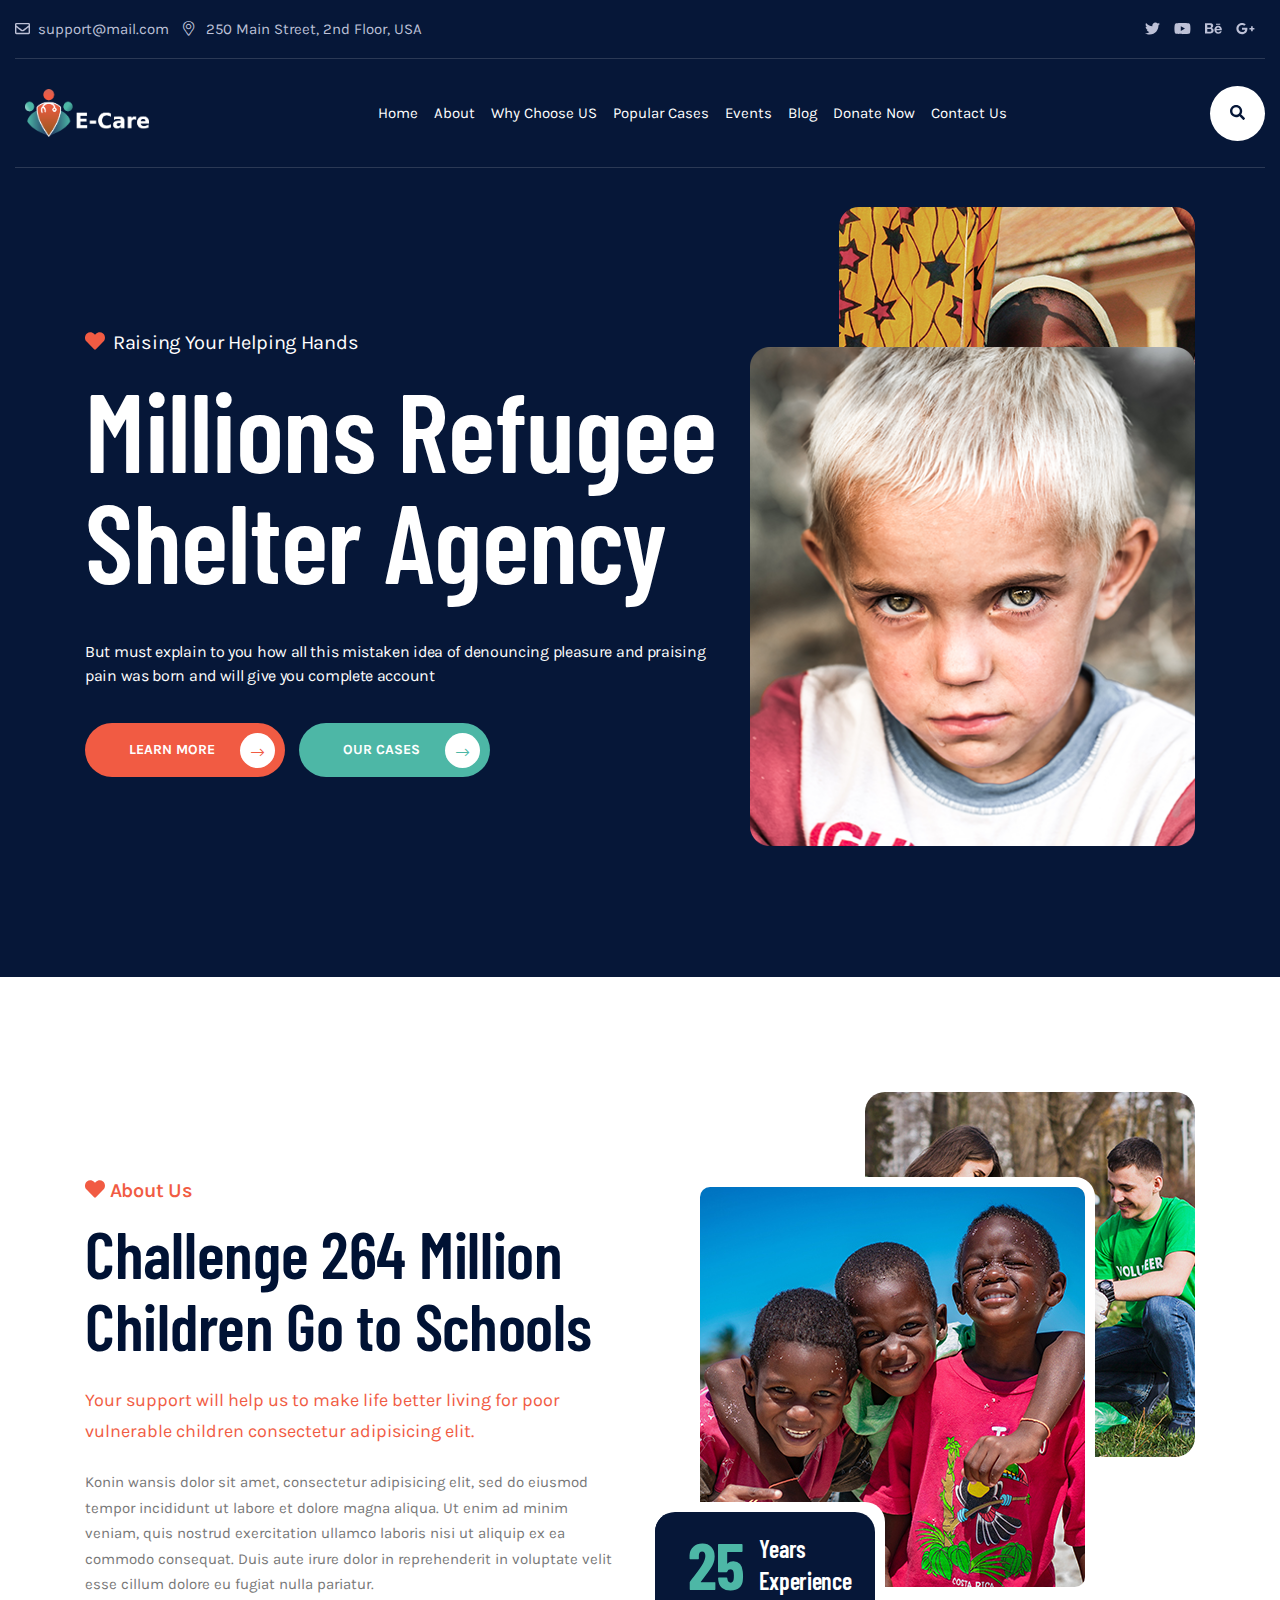
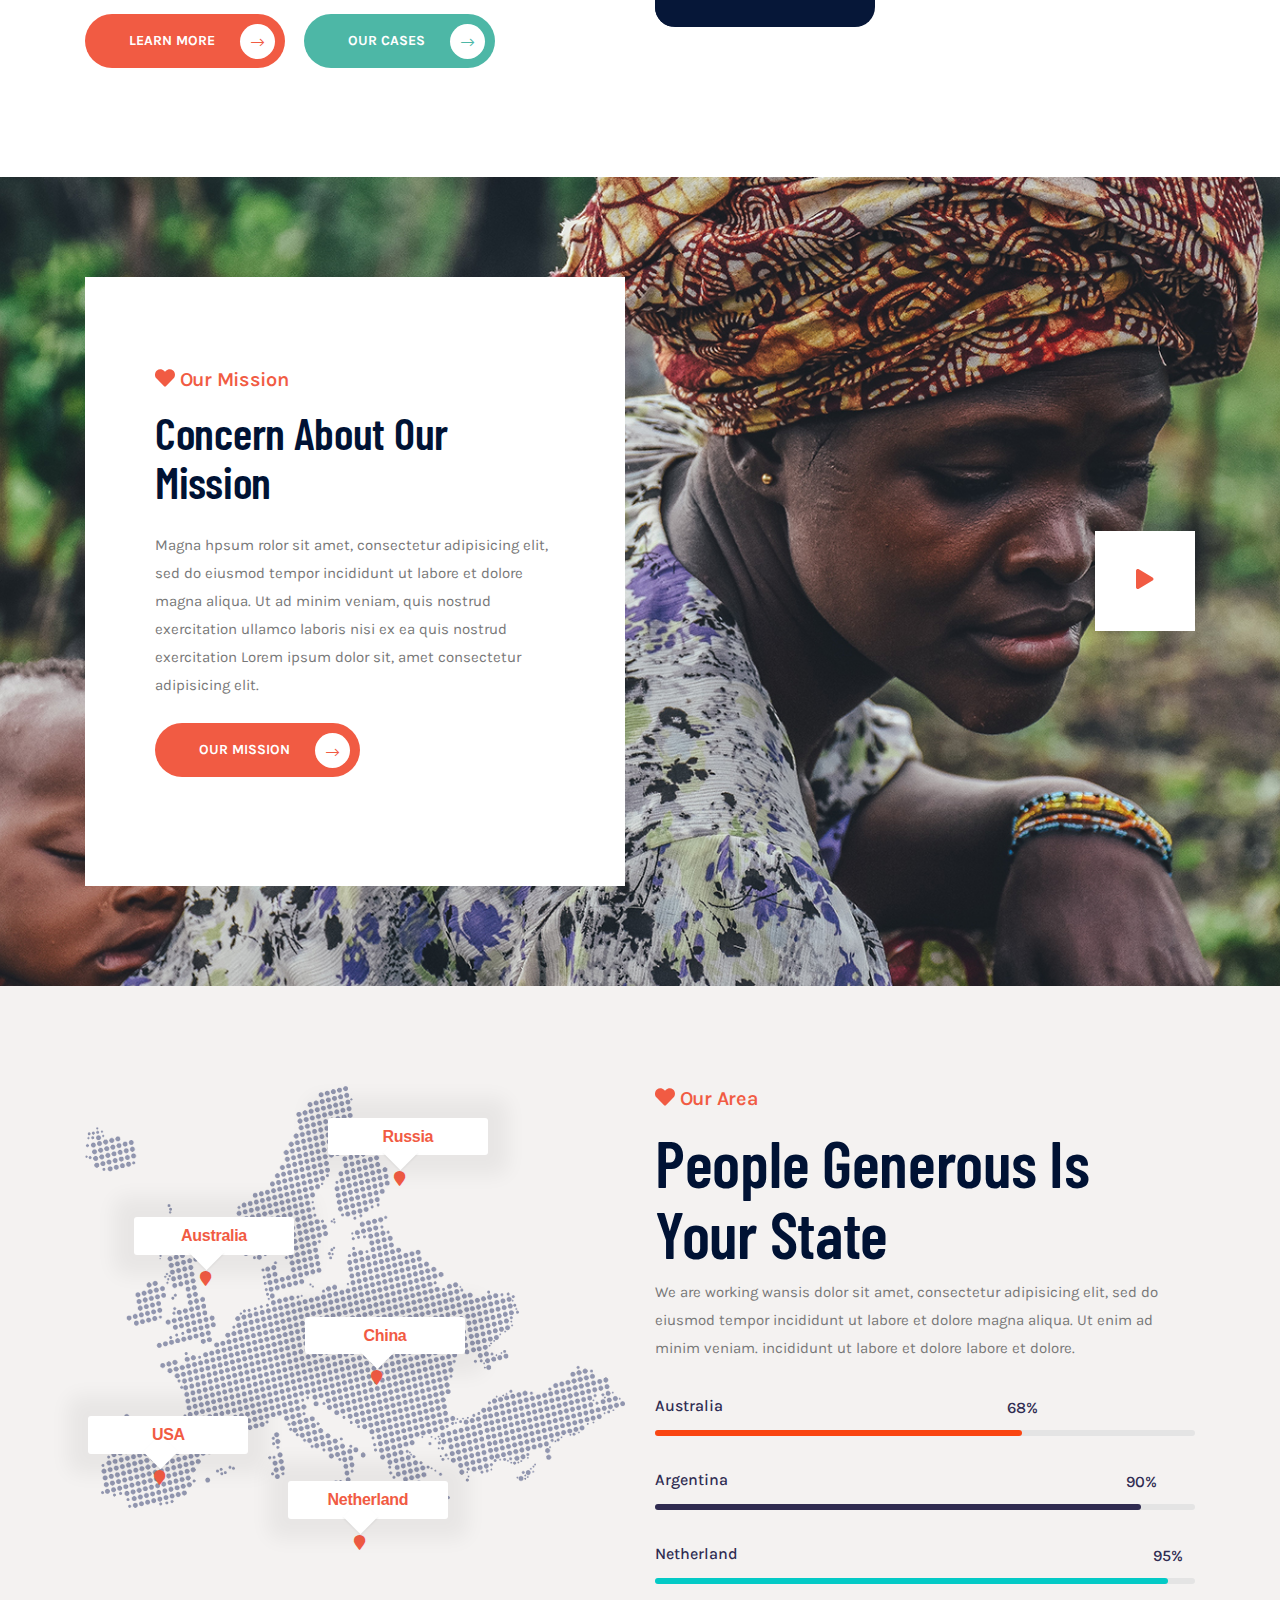
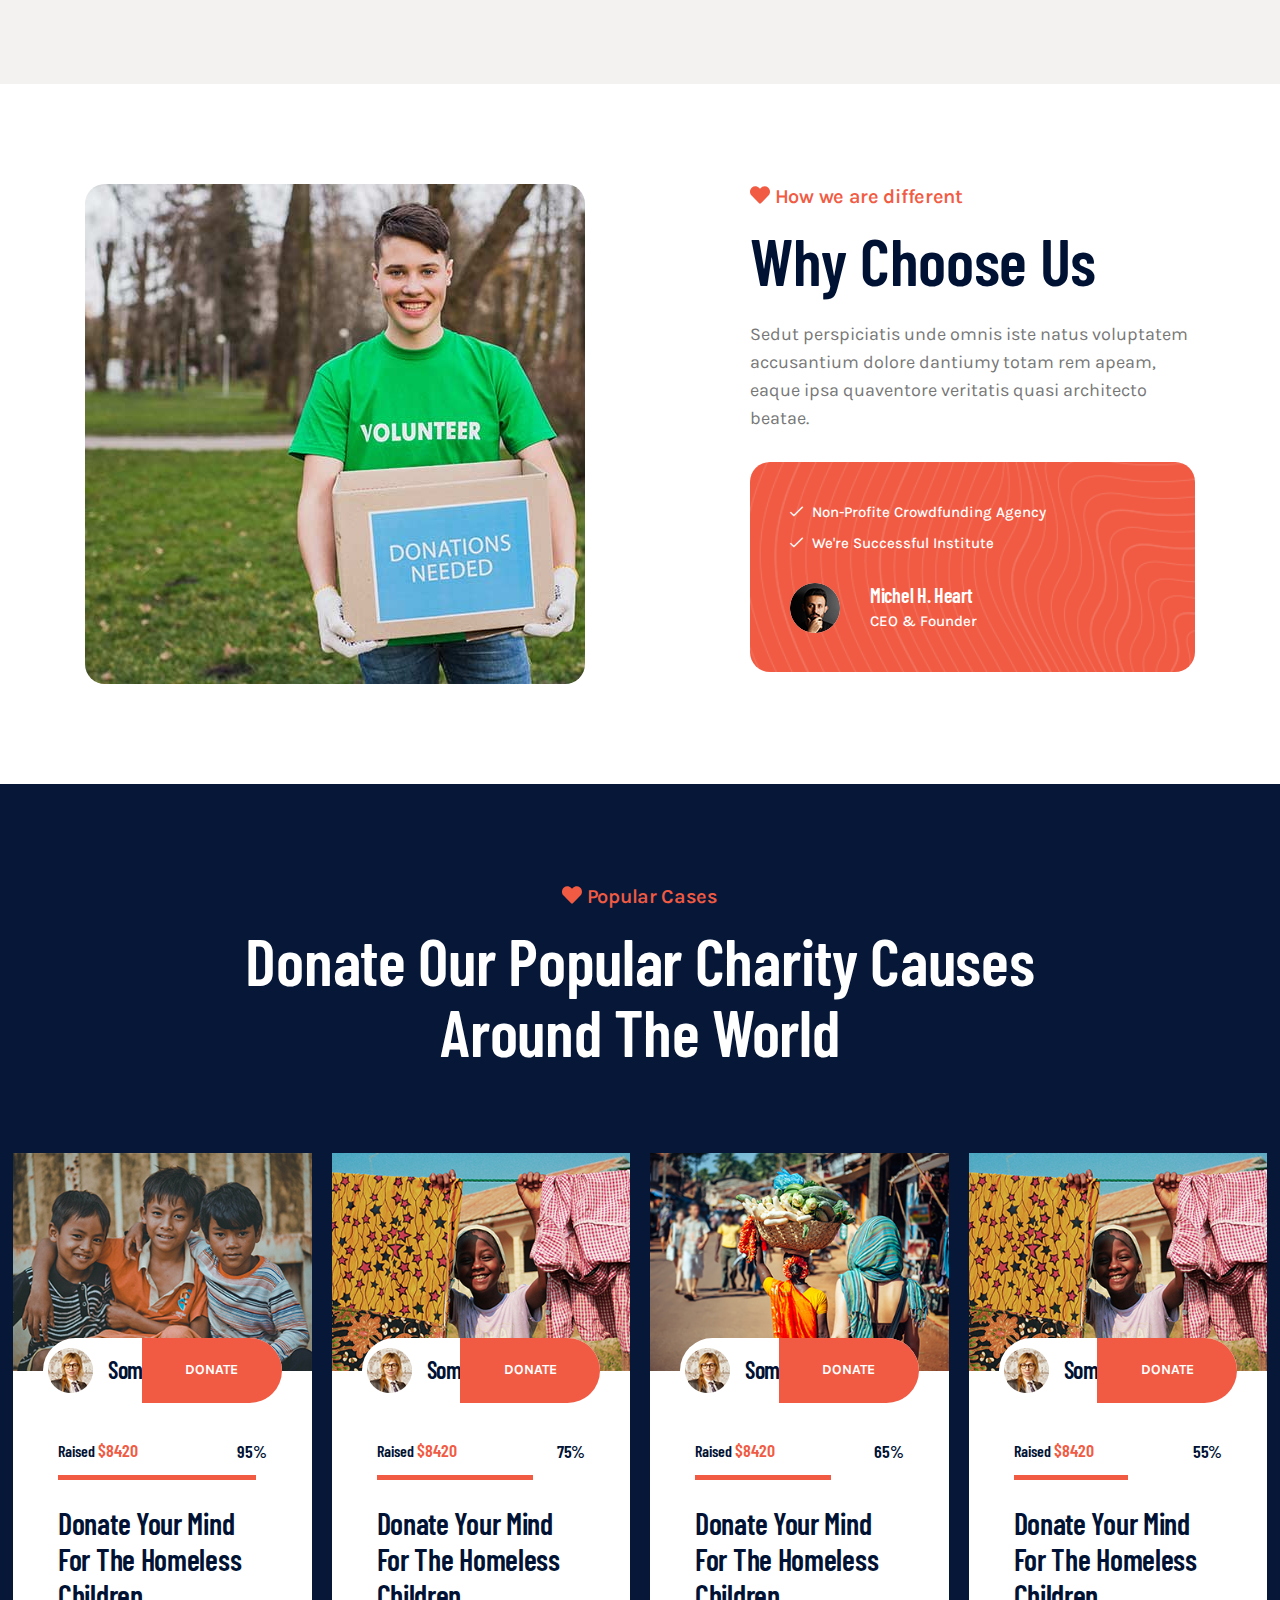
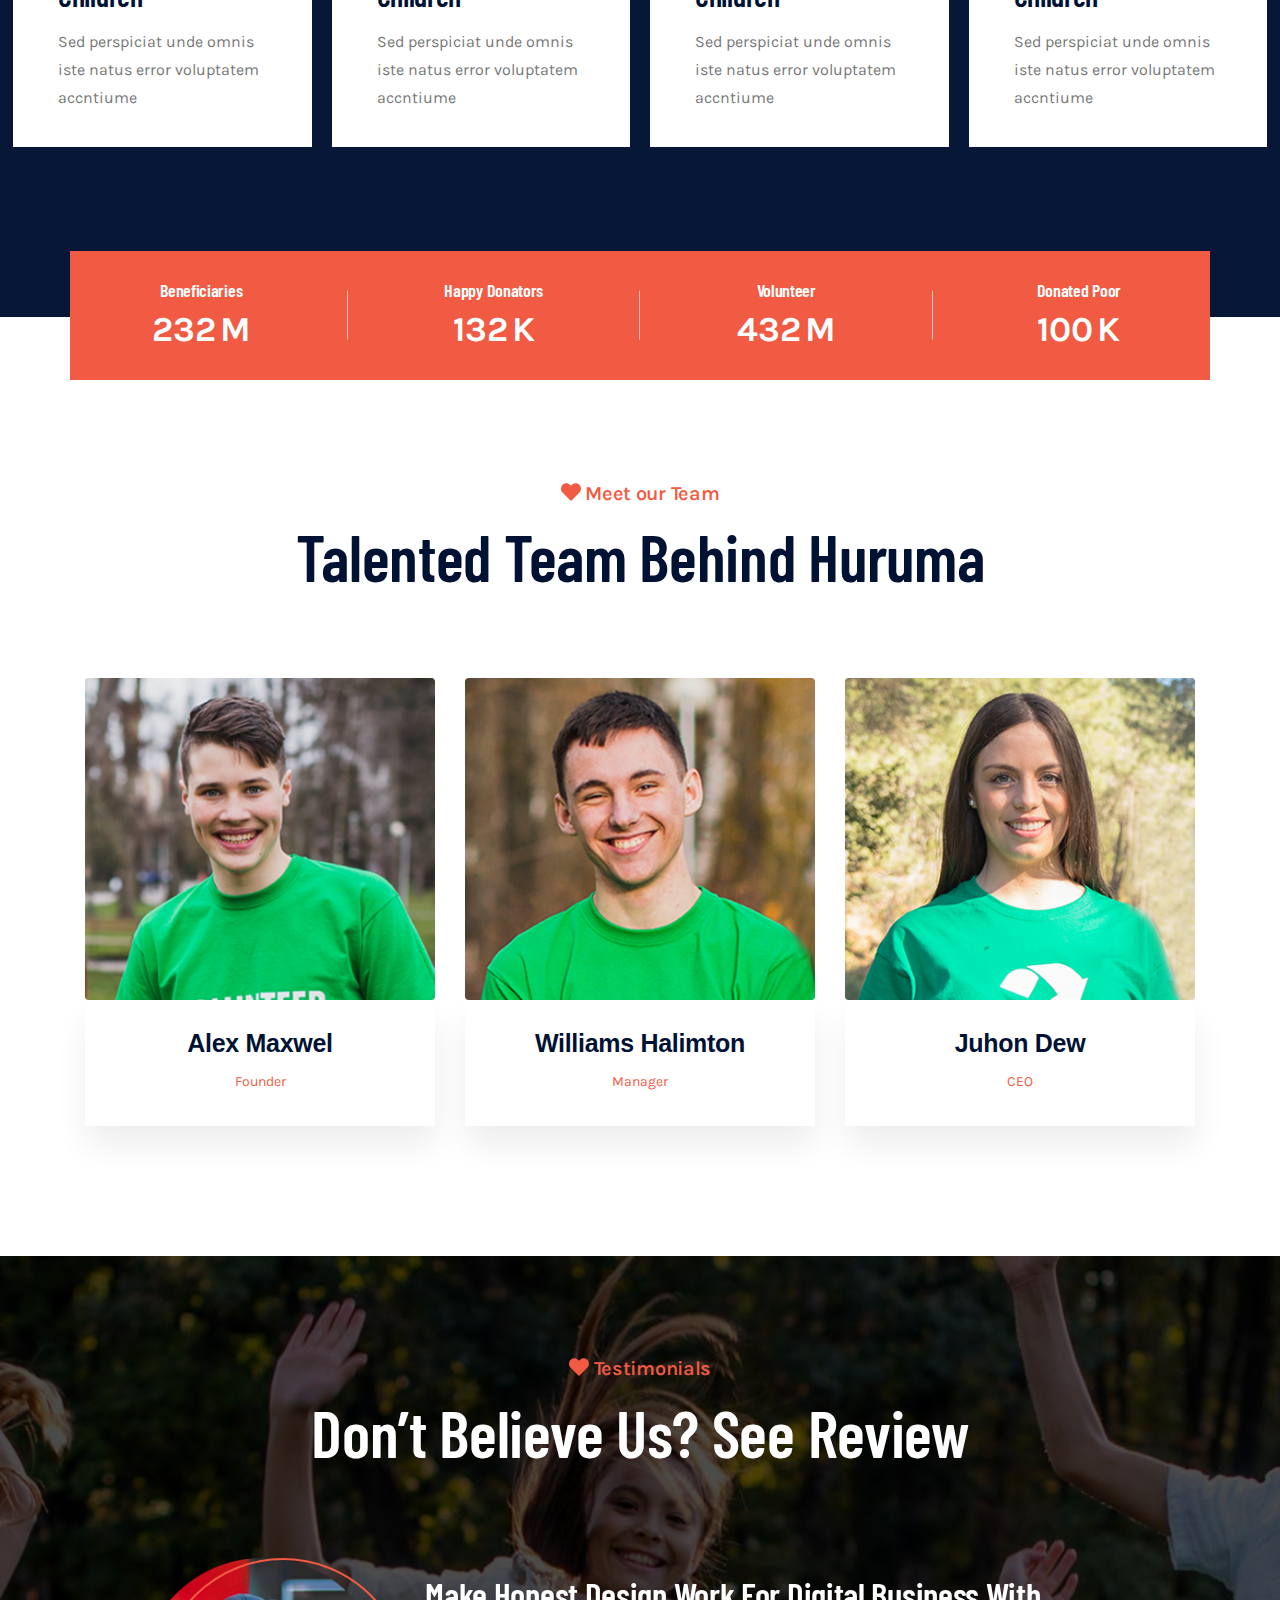
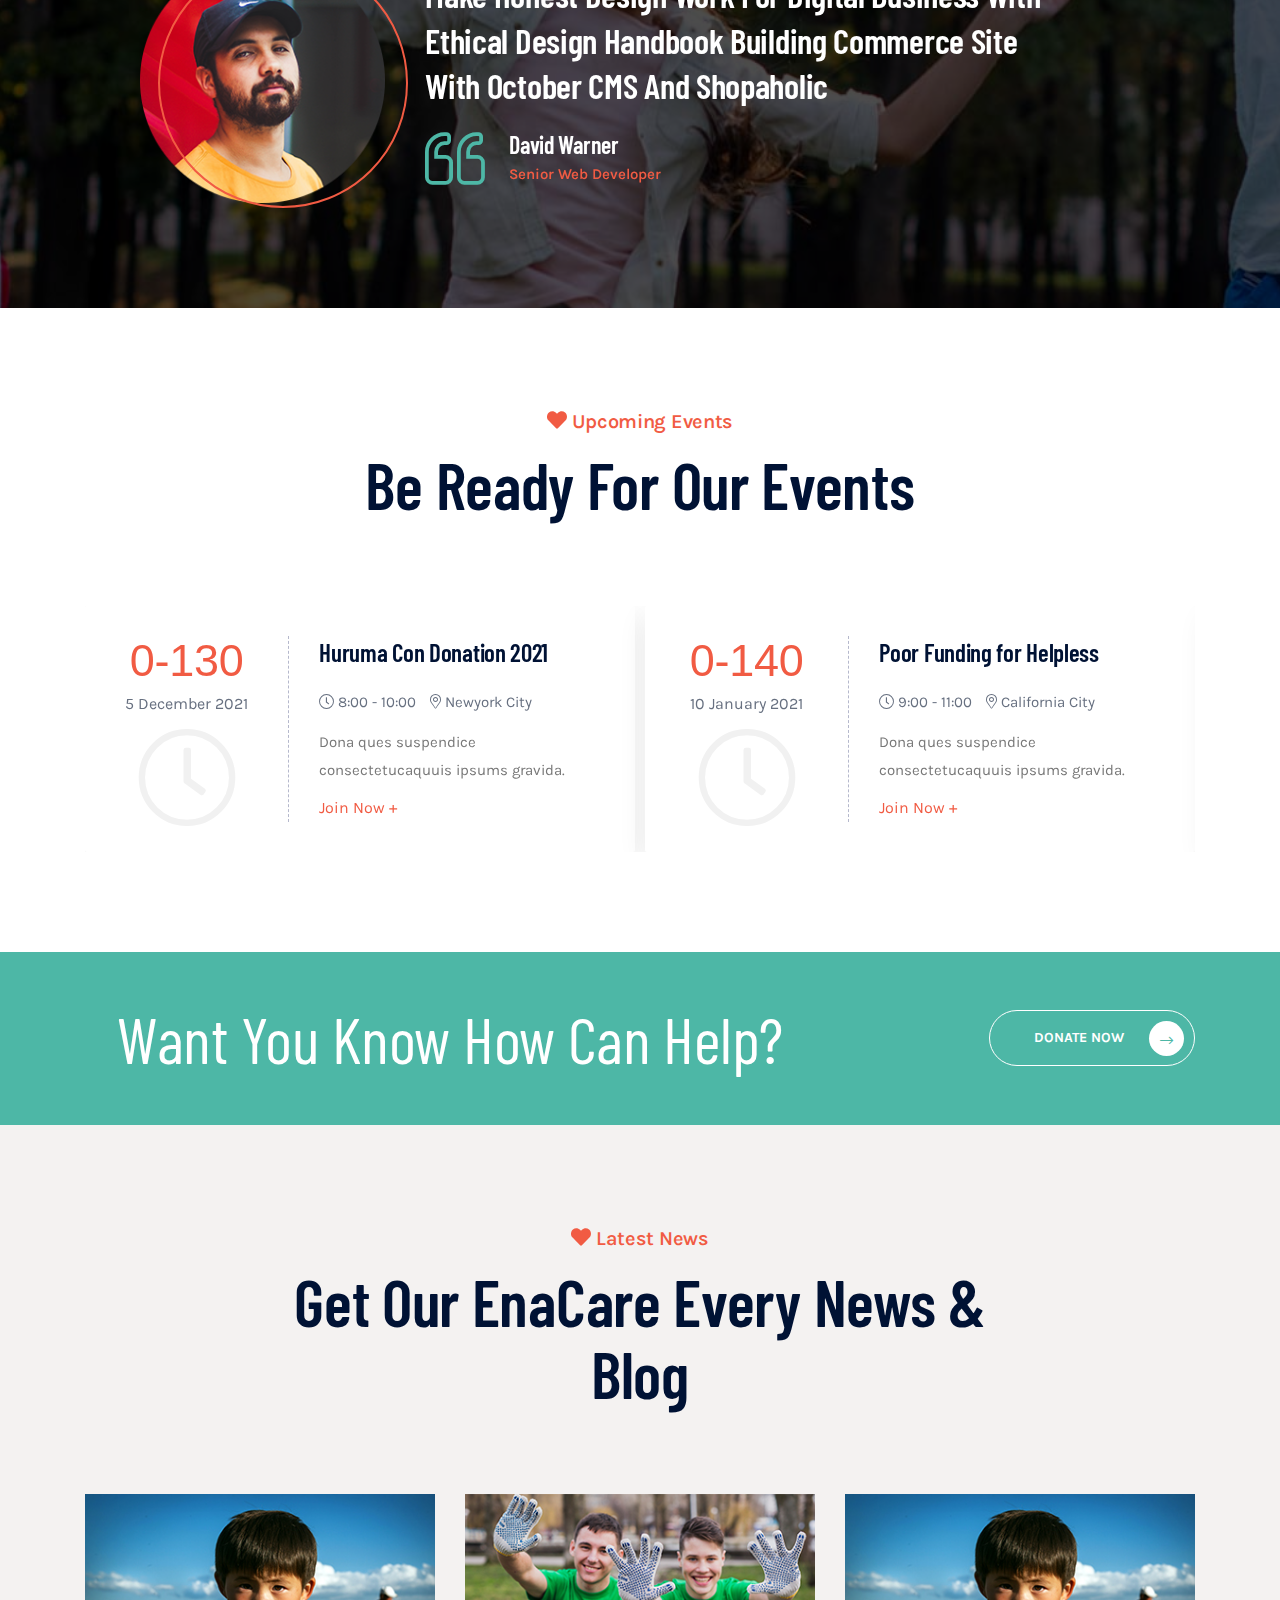
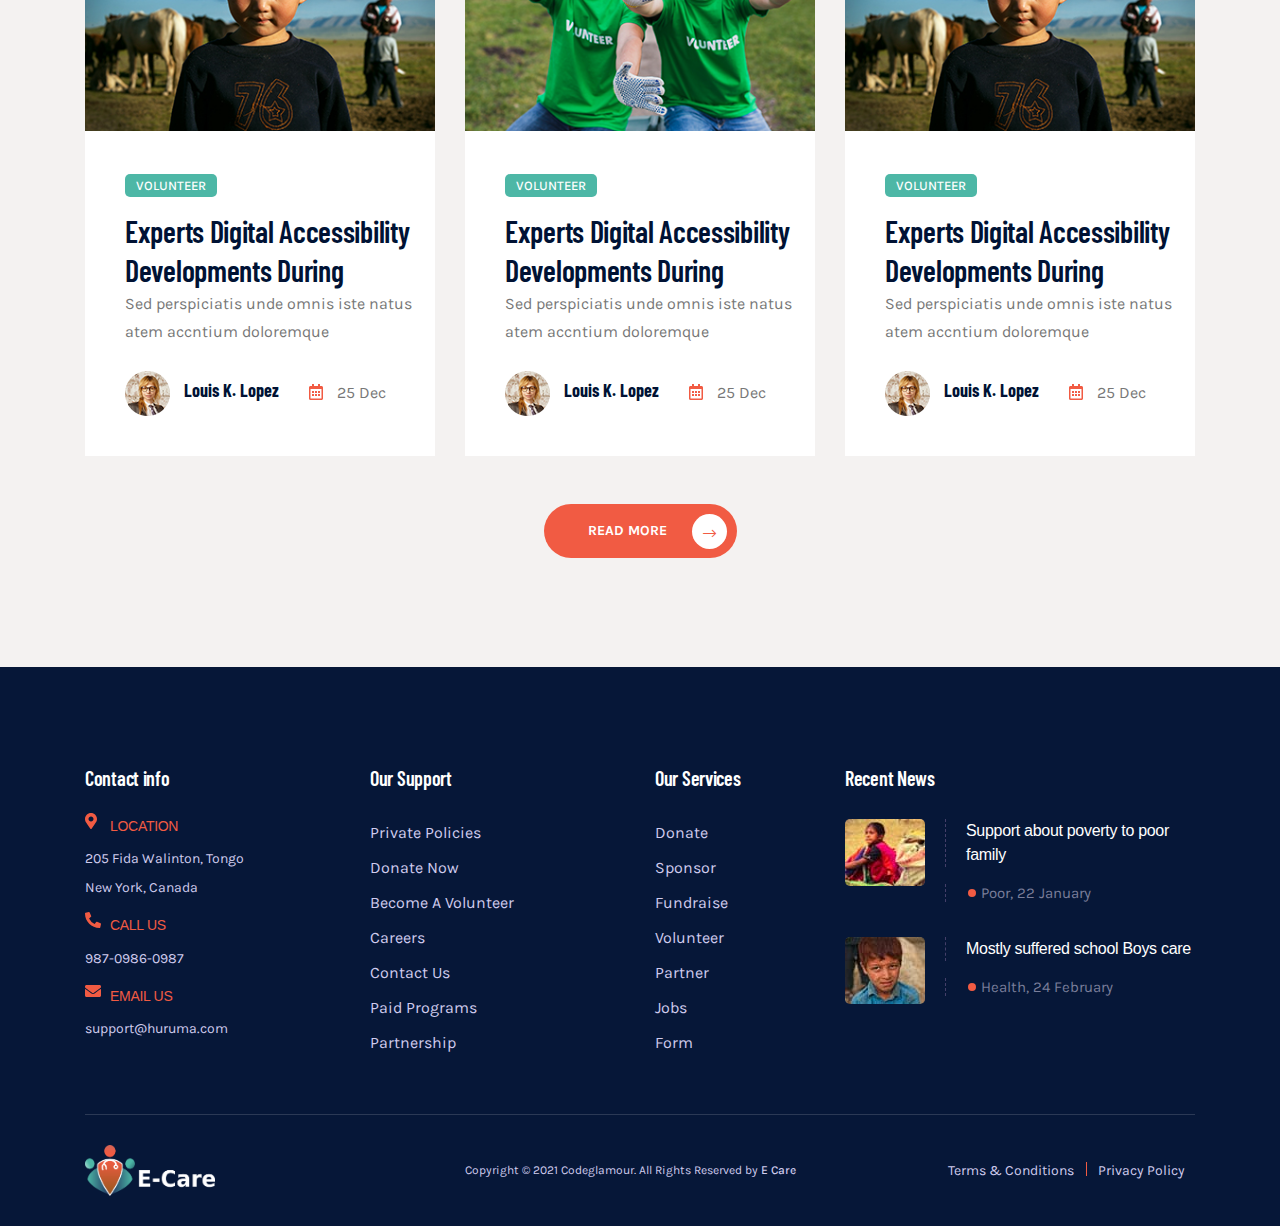
==== commit 6d749586: "jh" ====
--- a/index.html
+++ b/index.html
@@ -1,1044 +1,840 @@
 <!DOCTYPE html>
 <html lang="en">
-  <head>
-    <meta charset="UTF-8" />
-    <meta name="description" content="E-Care Charity Foundation Responsive HTML Template"/>
-    <meta name="author" content="codeglamor" />
-    <meta name="viewport" content="width=device-width, initial-scale=1" />
-    <title>E-Care Charity Foundation Responsive HTML Template</title>
 
-    <link rel="apple-touch-icon" sizes="180x180" href="assets/favicon/apple-touch-icon.png">
-    <link rel="icon" type="image/png" sizes="32x32" href="assets/favicon/favicon-32x32.png">
-    <link rel="icon" type="image/png" sizes="16x16" href="assets/favicon/favicon-16x16.png">
-    <link rel="manifest" href="assets/favicon/site.webmanifest">
-    <link rel="mask-icon" href="assets/favicon/safari-pinned-tab.svg" color="#5bbad5">
-    <meta name="msapplication-TileColor" content="#da532c">
-    <meta name="theme-color" content="#ffffff">
+<head>
+  <meta charset="UTF-8" />
+  <meta name="description" content="E-Care Charity Foundation Responsive HTML Template" />
+  <meta name="author" content="codeglamour" />
+  <meta name="viewport" content="width=device-width, initial-scale=1" />
+  <title>E-Care Charity Foundation Responsive HTML Template</title>
 
-    <link rel="stylesheet" href="assets/css/bootstrap.css" />
-    <link rel="stylesheet" href="assets/css/owl.carousel.min.css" />
-    <link rel="stylesheet" href="assets/css/owl.theme.default.min.css" />
-    <link rel="stylesheet" href="assets/css/nice-select.css" />
-    <link rel="stylesheet" href="assets/css/magnific-popup.css" />
-    <link rel="stylesheet" href="assets/css/all.css" />
-    <link rel="stylesheet" href="assets/css/font.css" />
-    <link rel="stylesheet" href="assets/css/style.css" />
-    <link rel="stylesheet" href="assets/css/responsive.css" />
-  </head>
-  <body data-spy="scroll" data-target="#navbar" data-offset="260">
-    <!-- Main Body -->
-    <div class="main">
-      <!-- Preloader -->
-      <div class="loader_bg">
-        <div class="loader"></div>
-      </div>
-      <!-- Header Section -->
-      <header>
-        <div class="nav0">
-          <div class="container custom-container">
-            <div class="row">
-              <div class="col-md-8 col-sm-12">
-                <div class="nav-contact">
-                  <ul>
+  <link rel="apple-touch-icon" sizes="180x180" href="assets/favicon/apple-touch-icon.png">
+  <link rel="icon" type="image/png" sizes="32x32" href="assets/favicon/favicon-32x32.png">
+  <link rel="icon" type="image/png" sizes="16x16" href="assets/favicon/favicon-16x16.png">
+  <link rel="manifest" href="assets/favicon/site.webmanifest">
+  <link rel="mask-icon" href="assets/favicon/safari-pinned-tab.svg" color="#5bbad5">
+  <meta name="msapplication-TileColor" content="#da532c">
+  <meta name="theme-color" content="#ffffff">
+
+  <link rel="stylesheet" href="assets/css/bootstrap.css" />
+  <link rel="stylesheet" href="assets/css/owl.carousel.min.css" />
+  <link rel="stylesheet" href="assets/css/owl.theme.default.min.css" />
+  <link rel="stylesheet" href="assets/css/nice-select.css" />
+  <link rel="stylesheet" href="assets/css/magnific-popup.css" />
+  <link rel="stylesheet" href="assets/css/all.css" />
+  <link rel="stylesheet" href="assets/css/font.css" />
+  <link rel="stylesheet" href="assets/css/style.css" />
+  <link rel="stylesheet" href="assets/css/responsive.css" />
+</head>
+
+<body data-spy="scroll" data-target="#navbar" data-offset="260">
+  <!-- Main Body -->
+  <div class="main">
+    <!-- Preloader -->
+    <div class="loader_bg">
+      <div class="loader"></div>
+    </div>
+    <!-- Header Section -->
+    <header>
+      <div class="nav0">
+        <div class="container custom-container">
+          <div class="row">
+            <div class="col-md-8 col-sm-12">
+              <div class="nav-contact">
+                <ul>
+                  <li>
+                    <a href="mailto:support@mail.com"><i class="far fa-envelope mr-2"></i>support@mail.com</a>
+                  </li>
+                  <li>
+                    <a href="#"><i class="fal fa-map-marker-alt mr-2"></i> 250 Main Street, 2nd Floor, USA</a>
+                  </li>
+                </ul>
+              </div>
+            </div>
+            <div class="col-md-4 d-none d-md-block">
+              <div class="social-icons">
+                <ul class="social-icons-list ml-auto">
+                  <li>
+                    <a href="#"><i class="fab fa-twitter"></i></a>
+                  </li>
+                  <li>
+                    <a href="#"><i class="fab fa-youtube"></i></a>
+                  </li>
+                  <li>
+                    <a href="#"><i class="fab fa-behance"></i></a>
+                  </li>
+                  <li>
+                    <a href="#"><i class="fab fa-google-plus-g"></i></a>
+                  </li>
+                </ul>
+              </div>
+            </div>
+          </div>
+        </div>
+      </div>
+      <nav class="navbar navbar-expand-lg" id="navbar">
+        <div class="container custom-container">
+          <div class="navbar-wrap">
+            <!-- Add Your Logo Here... -->
+            <a href="#home" class="navbar-brand">
+              <img class="default-logo" src="./assets/images/e-care-logo-light.png" alt="nav-logo" />
+              <img src="assets/images/e-care-logo-light.png" class="light-logo" alt="light-logo" />
+              <img class="sticky-logo" src="./assets/images/e-care-logo-dark.png" alt="sticky-logo" />
+            </a>
+            <button class="navbar-toggler mx-3 ml-auto" type="button" onclick="openNav()" aria-expanded="false"
+              aria-label="Toggle navigation">
+              <i class="fas fa-bars toggle-icon-color"></i>
+            </button>
+            <div class="collapse navbar-collapse" id="navbar-collapse">
+              <ul class="navbar-nav m-auto">
+                <li class="nav-item">
+                  <a class="nav-link smooth-goto mx-2 mx-lg-0" href="#home">Home</a>
+                </li>
+                <li class="nav-item">
+                  <a href="#about" class="nav-link smooth-goto mx-2 mx-lg-0">About</a>
+                </li>
+                <li class="nav-item">
+                  <a href="#choose" class="nav-link smooth-goto mx-2 mx-lg-0">Why Choose US</a>
+                </li>
+                <li class="nav-item">
+                  <a href="#popular-cases" class="nav-link smooth-goto mx-2 mx-lg-0">Popular Cases</a>
+                </li>
+                <li class="nav-item">
+                  <a href="#event" class="nav-link smooth-goto mx-2 mx-lg-0">Events</a>
+                </li>
+                <li class="nav-item">
+                  <a href="#blog" class="nav-link smooth-goto mx-2 mx-lg-0">Blog</a>
+                </li>
+                <li class="nav-item">
+                  <a href="donate.html" class="nav-link smooth-goto mx-2 mx-lg-0">Donate Now</a>
+                </li>
+                <li class="nav-item">
+                  <a href="contact.html" class="nav-link smooth-goto mx-2 mx-lg-0">Contact Us</a>
+                </li>
+              </ul>
+            </div>
+            <div class="search-area d-none d-sm-inline-block">
+              <a href="#" class="nav-search search-trigger header-2-icon"><i class="fas fa-search"></i></a>
+            </div>
+            <div id="mySidenav" class="sidenav">
+              <a href="javascript:void(0)" class="closebtn" onclick="closeNav()">&times;</a>
+              <a href="#home" class="navbar-brand">
+                <img class="default-logo" src="./assets/images/e-care-logo-light.png" alt="nav-logo" />
+                <img src="assets/images/e-care-logo-light.png" class="light-logo" alt="light-logo" />
+                <img class="sticky-logo" src="./assets/images/e-care-logo-light.png" alt="sticky-logo" />
+              </a>
+              <ul class="navbar-nav">
+                <li class="nav-item">
+                  <a class="nav-link smooth-goto mx-2 mx-lg-0" href="index.html#home">Home</a>
+                </li>
+                <li class="nav-item">
+                  <a href="#about" class="nav-link smooth-goto mx-2 mx-lg-0">About</a>
+                </li>
+                <li class="nav-item">
+                  <a href="#choose" class="nav-link smooth-goto mx-2 mx-lg-0">Why Choose US</a>
+                </li>
+                <li class="nav-item">
+                  <a href="#popular-cases" class="nav-link smooth-goto mx-2 mx-lg-0">Popular Cases</a>
+                </li>
+                <li class="nav-item">
+                  <a href="#event" class="nav-link smooth-goto mx-2 mx-lg-0">Events</a>
+                </li>
+                <li class="nav-item">
+                  <a href="#blog" class="nav-link smooth-goto mx-2 mx-lg-0">Blog</a>
+                </li>
+                <li class="nav-item">
+                  <a href="donate.html" class="nav-link smooth-goto mx-2 mx-lg-0">Donate Now</a>
+                </li>
+                <li class="nav-item">
+                  <a href="contact.html" class="nav-link smooth-goto mx-2 mx-lg-0">Contact Us</a>
+                </li>
+              </ul>
+            </div>
+            <div class="search-wrap">
+              <div class="search-inner">
+                <i class="fas fa-times search-close open" id="search-close"></i>
+                <div class="search-cell">
+                  <form method="get">
+                    <div class="search-field-holder">
+                      <input type="search" class="main-search-input" placeholder="Search Your Keyword..." />
+                    </div>
+                  </form>
+                </div>
+              </div>
+            </div>
+          </div>
+        </div>
+      </nav>
+    </header>
+    <!-- Header Ends -->
+    <!-- Main Banner -->
+    <div class="slider-area-02" id="home">
+      <div class="slider-actives">
+        <div class="single-slider d-flex align-items-center">
+          <div class="container slide-cont">
+            <div class="row align-items-center">
+              <div class="col-xl-7 col-lg-7">
+                <div class="slider__content slider__content__02 text-left">
+                  <h5 class="sub-title">
+                    <span class="mr-2"><i class="fas fa-heart ii"></i></span>Raising Your Helping Hands
+                  </h5>
+                  <h1 class="main-title">Millions Refugee Shelter Agency</h1>
+                  <h6 class="mini-title">
+                    But must explain to you how all this mistaken idea of
+                    denouncing pleasure and praising pain was born and will
+                    give you complete account
+                  </h6>
+                  <ul class="btn-list">
                     <li>
-                      <a href="#contact"
-                        ><i class="far fa-envelope mr-2"></i
-                        >support@gmail.com</a
-                      >
+                      <a class="theme_btn theme_btn_bg" href="#about">Learn more
+                        <span><i class="fal fa-long-arrow-right iii"></i></span></a>
                     </li>
                     <li>
-                      <a href="#"
-                        ><i class="fal fa-map-marker-alt mr-2"></i> 250 Main
-                        Street, 2nd Floor, USA</a
-                      >
+                      <a class="theme_btn theme_btn2 theme_btn_bg_02" href="#">our cases
+                        <span><i class="fal fa-long-arrow-right iii"></i></span></a>
                     </li>
                   </ul>
                 </div>
               </div>
-              <div class="col-md-4 d-none d-md-block">
-                <div class="social-icons">
-                  <ul class="social-icons-list ml-auto">
-                    <li>
-                      <a href="#"><i class="fab fa-twitter"></i></a>
-                    </li>
-                    <li>
-                      <a href="#"><i class="fab fa-youtube"></i></a>
-                    </li>
-                    <li>
-                      <a href="#"><i class="fab fa-behance"></i></a>
-                    </li>
-                    <li>
-                      <a href="#"><i class="fab fa-google-plus-g"></i></a>
-                    </li>
-                  </ul>
-                </div>
-              </div>
-            </div>
-          </div>
-        </div>
-        <nav class="navbar navbar-expand-lg" id="navbar">
-          <div class="container custom-container">
-            <div class="navbar-wrap">
-              <!-- Add Your Logo Here... -->
-              <a href="#home" class="navbar-brand">
-                <img
-                  class="default-logo"
-                  src="./assets/images/e-care-logo-light.png"
-                  alt="nav-logo"
-                />
-                <img
-                  src="assets/images/e-care-logo-light.png"
-                  class="light-logo"
-                  alt="light-logo"
-                />
-                <img
-                  class="sticky-logo"
-                  src="./assets/images/e-care-logo-dark.png"
-                  alt="sticky-logo"
-                />
-              </a>
-              <button
-                class="navbar-toggler mx-3 ml-auto"
-                type="button"
-                onclick="openNav()"
-                aria-expanded="false"
-                aria-label="Toggle navigation"
-              >
-                <i class="fas fa-bars toggle-icon-color"></i>
-              </button>
-              <div class="collapse navbar-collapse" id="navbar-collapse">
-                <ul class="navbar-nav m-auto">
-                  <li class="nav-item">
-                    <a class="nav-link smooth-goto mx-2 mx-lg-0" href="#home"
-                      >Home</a
-                    >
-                  </li>
-                  <li class="nav-item">
-                    <a href="#about" class="nav-link smooth-goto mx-2 mx-lg-0"
-                      >About</a
-                    >
-                  </li>
-                  <li class="nav-item">
-                    <a href="#choose" class="nav-link smooth-goto mx-2 mx-lg-0"
-                      >Why Choose US</a
-                    >
-                  </li>
-                  <li class="nav-item">
-                    <a
-                      href="#popular-cases"
-                      class="nav-link smooth-goto mx-2 mx-lg-0"
-                      >Popular Cases</a
-                    >
-                  </li>
-                  <li class="nav-item">
-                    <a href="#event" class="nav-link smooth-goto mx-2 mx-lg-0"
-                      >Events</a
-                    >
-                  </li>
-                  <li class="nav-item">
-                    <a href="#blog" class="nav-link smooth-goto mx-2 mx-lg-0"
-                      >Blog</a
-                    >
-                  </li>
-                  <li class="nav-item">
-                    <a
-                      href="donate.html"
-                      class="nav-link smooth-goto mx-2 mx-lg-0"
-                      >Donate Now</a
-                    >
-                  </li>
-                  <li class="nav-item">
-                    <a
-                      href="contact.html"
-                      class="nav-link smooth-goto mx-2 mx-lg-0"
-                      >Contact Us</a
-                    >
+              <div class="col-xl-5 col-lg-5 d-none d-lg-inline-block">
+                <div class="slider-img pos-rel" id="scene">
+                  <div class="slider-img__one layer" data-depth="0.2">
+                    <img class="img-fluid" src="assets/images/slide3.png" alt="" />
+                  </div>
+                  <div class="slider-img__two d-none d-xl-inline-block">
+                    <img src="assets/images/slide4.png" alt="" />
+                  </div>
+                </div>
+              </div>
+            </div>
+          </div>
+        </div>
+      </div>
+    </div>
+    <!-- Main Banner Ends -->
+    <!-- About Section Starts -->
+    <section class="about" id="about">
+      <div class="container">
+        <div class="row">
+          <div class="col-sm-12 col-md-12 col-lg-6">
+            <div class="about-content">
+              <div class="section-title">
+                <h6>
+                  <span><i class="fas fa-heart"></i></span> About Us
+                </h6>
+                <h2>Challenge 264 Million Children Go to Schools</h2>
+              </div>
+              <p class="main-color my-4">
+                Your support will help us to make life better living for poor
+                vulnerable children consectetur adipisicing elit.
+              </p>
+              <p class="mb-3">
+                Konin wansis dolor sit amet, consectetur adipisicing elit, sed
+                do eiusmod tempor incididunt ut labore et dolore magna aliqua.
+                Ut enim ad minim veniam, quis nostrud exercitation ullamco
+                laboris nisi ut aliquip ex ea commodo consequat. Duis aute
+                irure dolor in reprehenderit in voluptate velit esse cillum
+                dolore eu fugiat nulla pariatur.
+              </p>
+              <div class="about-btn">
+                <ul class="btn-list">
+                  <li>
+                    <a class="theme_btn theme_btn_bg" href="#">Learn more
+                      <span><i class="fal fa-long-arrow-right iii"></i></span></a>
+                  </li>
+                  <li>
+                    <a class="theme_btn theme_btn2 theme_btn_bg_02" href="#">our cases
+                      <span><i class="fal fa-long-arrow-right iii"></i></span></a>
                   </li>
                 </ul>
               </div>
-              <div class="search-area d-none d-sm-inline-block">
-                <a href="#" class="nav-search search-trigger header-2-icon"
-                  ><i class="fas fa-search"></i
-                ></a>
-              </div>
-              <div id="mySidenav" class="sidenav">
-                <a
-                  href="javascript:void(0)"
-                  class="closebtn"
-                  onclick="closeNav()"
-                  >&times;</a
-                >
-                <a href="#home" class="navbar-brand">
-                  <img
-                    class="default-logo"
-                    src="./assets/images/e-care-logo-light.png"
-                    alt="nav-logo"
-                  />
-                  <img
-                    src="assets/images/e-care-logo-light.png"
-                    class="light-logo"
-                    alt="light-logo"
-                  />
-                  <img
-                    class="sticky-logo"
-                    src="./assets/images/e-care-logo-light.png"
-                    alt="sticky-logo"
-                  />
+            </div>
+          </div>
+          <div class="col-xl-6 col-lg-6 col-md-12">
+            <div class="about-img-02">
+              <div class="about-img-02__thumb">
+                <img src="assets/images/about/02.jpg" alt="about1" />
+              </div>
+              <div class="about-img-02__thumb-02">
+                <img src="assets/images/about/03.jpg" alt="about2" />
+              </div>
+              <div class="experience-box">
+                <h2>25</h2>
+                <h4 class="semi-02-title">Years Experience</h4>
+              </div>
+            </div>
+          </div>
+        </div>
+      </div>
+    </section>
+    <!-- About Section Ends -->
+    <!-- Mission Section Start -->
+    <section class="mission">
+      <div class="container">
+        <div class="row align-items-center">
+          <div class="col-sm-12 col-md-12 col-lg-6">
+            <div class="mission-area mb-5 mb-lg-0">
+              <div class="section-title">
+                <h6>
+                  <span><i class="fas fa-heart"></i></span> Our Mission
+                </h6>
+                <h2>Concern About Our Mission</h2>
+              </div>
+              <div class="mission-content">
+                <p class="my-4">
+                  Magna hpsum rolor sit amet, consectetur adipisicing elit,
+                  sed do eiusmod tempor incididunt ut labore et dolore magna
+                  aliqua. Ut ad minim veniam, quis nostrud exercitation
+                  ullamco laboris nisi ex ea quis nostrud exercitation Lorem
+                  ipsum dolor sit, amet consectetur adipisicing elit.
+                </p>
+
+                <a class="theme_btn theme_btn_bg" href="#">Our Mission
+                  <span><i class="fal fa-long-arrow-right iii"></i></span></a>
+              </div>
+            </div>
+          </div>
+          <div class="col-sm-12 col-md-12 col-lg-6">
+            <div class="video-area video-area-02 text-center text-lg-right">
+              <a href="https://www.youtube.com/watch?v=3H-PmCiL0bE" class="popup-youtube"><i
+                  class="fas fa-play vi"></i></a>
+            </div>
+          </div>
+        </div>
+      </div>
+    </section>
+    <!-- Mission Section Ends -->
+    <!-- Location Section Starts -->
+    <section class="location">
+      <div class="container">
+        <div class="row">
+          <div class="col-sm-12 col-md-12 col-lg-6">
+            <div class="location-img">
+              <img src="assets/images/about/map.png" class="img-fluid" alt="Map" />
+              <div class="location-img-content">
+                <a href="#">
+                  <div class="location-info">
+                    <h5>Australia</h5>
+                  </div>
                 </a>
-                <ul class="navbar-nav">
-                  <li class="nav-item">
-                    <a
-                      class="nav-link smooth-goto mx-2 mx-lg-0"
-                      href="index.html#home"
-                      >Home</a
-                    >
-                  </li>
-                  <li class="nav-item">
-                    <a href="#about" class="nav-link smooth-goto mx-2 mx-lg-0"
-                      >About</a
-                    >
-                  </li>
-                  <li class="nav-item">
-                    <a href="#choose" class="nav-link smooth-goto mx-2 mx-lg-0"
-                      >Why Choose US</a
-                    >
-                  </li>
-                  <li class="nav-item">
-                    <a
-                      href="#popular-cases"
-                      class="nav-link smooth-goto mx-2 mx-lg-0"
-                      >Popular Cases</a
-                    >
-                  </li>
-                  <li class="nav-item">
-                    <a href="#event" class="nav-link smooth-goto mx-2 mx-lg-0"
-                      >Events</a
-                    >
-                  </li>
-                  <li class="nav-item">
-                    <a href="#blog" class="nav-link smooth-goto mx-2 mx-lg-0"
-                      >Blog</a
-                    >
-                  </li>
-                  <li class="nav-item">
-                    <a
-                      href="donate.html"
-                      class="nav-link smooth-goto mx-2 mx-lg-0"
-                      >Donate Now</a
-                    >
-                  </li>
-                  <li class="nav-item">
-                    <a
-                      href="contact.html"
-                      class="nav-link smooth-goto mx-2 mx-lg-0"
-                      >Contact Us</a
-                    >
+              </div>
+              <div class="location-img-content location-2">
+                <a href="#">
+                  <div class="location-info">
+                    <h5>Russia</h5>
+                  </div>
+                </a>
+              </div>
+              <div class="location-img-content location-3">
+                <a href="#">
+                  <div class="location-info">
+                    <h5>USA</h5>
+                  </div>
+                </a>
+              </div>
+              <div class="location-img-content location-4">
+                <a href="#">
+                  <div class="location-info">
+                    <h5>China</h5>
+                  </div>
+                </a>
+              </div>
+              <div class="location-img-content location-5">
+                <a href="#">
+                  <div class="location-info">
+                    <h5>Netherland</h5>
+                  </div>
+                </a>
+              </div>
+            </div>
+          </div>
+          <div class="col-sm-12 col-md-12 col-lg-6">
+            <div class="location-content mt-5 mt-lg-0">
+              <div class="section-title">
+                <h6>
+                  <span><i class="fas fa-heart"></i></span> Our Area
+                </h6>
+                <h2>People Generous Is Your State</h2>
+              </div>
+              <p class="my-2">
+                We are working wansis dolor sit amet, consectetur adipisicing
+                elit, sed do eiusmod tempor incididunt ut labore et dolore
+                magna aliqua. Ut enim ad minim veniam. incididunt ut labore et
+                dolore labore et dolore.
+              </p>
+              <div class="skill-bar" data-percentage="68%">
+                <p class="progress-title-holder">
+                  <span class="progress-title">Australia</span>
+                  <span class="progress-number-wrapper">
+                    <span class="progress-number-mark" style="left: 68%">
+                      <span class="percent">68%</span>
+                      <span class="down-arrow"></span>
+                    </span>
+                  </span>
+                </p>
+                <div class="progress-content-outter">
+                  <div class="progress-content" style="width: 68%"></div>
+                </div>
+              </div>
+              <div class="skill-bar" data-percentage="90%">
+                <p class="progress-title-holder">
+                  <span class="progress-title">Argentina</span>
+                  <span class="progress-number-wrapper">
+                    <span class="progress-number-mark" style="left: 90%">
+                      <span class="percent">90%</span>
+                      <span class="down-arrow"></span>
+                    </span>
+                  </span>
+                </p>
+                <div class="progress-content-outter">
+                  <div class="progress-content-two" style="width: 90%"></div>
+                </div>
+              </div>
+              <div class="skill-bar" data-percentage="95%">
+                <p class="progress-title-holder">
+                  <span class="progress-title">Netherland</span>
+                  <span class="progress-number-wrapper">
+                    <span class="progress-number-mark" style="left: 95%">
+                      <span class="percent">95%</span>
+                      <span class="down-arrow"></span>
+                    </span>
+                  </span>
+                </p>
+                <div class="progress-content-outter">
+                  <div class="progress-content-three" style="width: 95%"></div>
+                </div>
+              </div>
+            </div>
+          </div>
+        </div>
+      </div>
+    </section>
+    <!-- Location Section Ends -->
+    <!-- Why Choose Us  Start-->
+    <section class="choose-us" id="choose">
+      <div class="container">
+        <div class="row">
+          <div class="col-sm-12 col-md-12 col-lg-7">
+            <div class="choose-img">
+              <img src="assets/images/about/1.jpg" class="img-fluid" alt="choose" />
+            </div>
+          </div>
+          <div class="col-sm-12 col-md-12 col-lg-5">
+            <div class="choose-content mt-lg-0 mt-5">
+              <div class="section-title">
+                <h6>
+                  <span><i class="fas fa-heart"></i></span> How we are
+                  different
+                </h6>
+                <h2>Why Choose Us</h2>
+              </div>
+              <p class="my-4">
+                Sedut perspiciatis unde omnis iste natus voluptatem
+                accusantium dolore dantiumy totam rem apeam, eaque ipsa
+                quaventore veritatis quasi architecto beatae.
+              </p>
+              <div class="author-note wow fadeInUp" style="visibility: visible">
+                <ul>
+                  <li>
+                    <i class="fal fa-check ci"></i> Non-Profite Crowdfunding
+                    Agency
+                  </li>
+                  <li>
+                    <i class="fal fa-check ci"></i> We're Successful Institute
                   </li>
                 </ul>
-              </div>
-              <div class="search-wrap">
-                <div class="search-inner">
-                  <i
-                    class="fas fa-times search-close open"
-                    id="search-close"
-                  ></i>
-                  <div class="search-cell">
-                    <form method="get">
-                      <div class="search-field-holder">
-                        <input
-                          type="search"
-                          class="main-search-input"
-                          placeholder="Search Your Keyword..."
-                        />
+                <div class="author-info">
+                  <div class="author-img">
+                    <img src="assets/images/about/thumbnail.jpg" alt="Image" />
+                  </div>
+                  <h5 class="name">Michel H. Heart</h5>
+                  <span class="title">CEO &amp; Founder</span>
+                </div>
+              </div>
+            </div>
+          </div>
+        </div>
+      </div>
+    </section>
+    <!-- Why Choose Us End -->
+    <!--  -->
+    <!-- Popular Cases Section -->
+    <section class="popular-cases" id="popular-cases">
+      <div class="row">
+        <div class="col-xl-8 offset-xl-2">
+          <div class="section-title text-center">
+            <h6>
+              <span><i class="fas fa-heart"></i></span> Popular Cases
+            </h6>
+            <h2 class="text-white">
+              Donate Our Popular Charity Causes Around The World
+            </h2>
+          </div>
+        </div>
+        <div class="col-12">
+          <div class="popular-casess owl-carousel owl-loaded owl-drag">
+            <div class="owl-stage-outer">
+              <div class="owl-stage" style="
+                    transform: translate3d(-1080px, 0px, 0px);
+                    transition: all 0s ease 0s;
+                    width: 3780px;
+                  ">
+                <div class="owl-item active">
+                  <div class="cases">
+                    <div class="cases__box">
+                      <div class="cases__box--img">
+                        <img src="assets/images/cases/01.jpg" alt="sd" />
                       </div>
-                    </form>
-                  </div>
-                </div>
-              </div>
-            </div>
-          </div>
-        </nav>
-      </header>
-      <!-- Header Ends -->
-      <!-- Main Banner -->
-      <div class="slider-area-02" id="home">
-        <div class="slider-actives">
-          <div class="single-slider d-flex align-items-center">
-            <div class="container slide-cont">
-              <div class="row align-items-center">
-                <div class="col-xl-7 col-lg-7">
-                  <div class="slider__content slider__content__02 text-left">
-                    <h5 class="sub-title">
-                      <span class="mr-2"><i class="fas fa-heart ii"></i></span
-                      >Raising Your Helping Hands
-                    </h5>
-                    <h1 class="main-title">Millions Refugee Shelter Agency</h1>
-                    <h6 class="mini-title">
-                      But must explain to you how all this mistaken idea of
-                      denouncing pleasure and praising pain was born and will
-                      give you complete account
-                    </h6>
-                    <ul class="btn-list">
-                      <li>
-                        <a class="theme_btn theme_btn_bg" href="#about"
-                          >Learn more
-                          <span
-                            ><i class="fal fa-long-arrow-right iii"></i></span
-                        ></a>
-                      </li>
-                      <li>
-                        <a
-                          class="theme_btn theme_btn2 theme_btn_bg_02"
-                          href="#case-details"
-                          >our cases
-                          <span
-                            ><i class="fal fa-long-arrow-right iii"></i></span
-                        ></a>
-                      </li>
-                    </ul>
-                  </div>
-                </div>
-                <div class="col-xl-5 col-lg-5 d-none d-lg-inline-block">
-                  <div class="slider-img pos-rel" id="scene">
-                    <div class="slider-img__one layer" data-depth="0.2">
-                      <img
-                        class="img-fluid"
-                        src="assets/images/slide3.png"
-                        alt=""
-                      />
+                      <ul class="cases__tag white-bg">
+                        <li>
+                          <div class="cases--author d-flex align-items-center">
+                            <img src="assets/images/Blogs/04.png" alt="sd" />
+                            <h4 class="semi-02-title">Somalia</h4>
+                          </div>
+                        </li>
+                        <li>
+                          <a class="theme_btn theme_btn_bg d-btn" href="donate.html">Donate</a>
+                        </li>
+                      </ul>
                     </div>
-                    <div class="slider-img__two d-none d-xl-inline-block">
-                      <img src="assets/images/slide4.png" alt="" />
+                    <div class="cases__content">
+                      <div class="cases-progress mb-25">
+                        <p class="funding">Raised <span>$8420</span></p>
+                        <div class="progress">
+                          <div class="progress-bar" role="progressbar" style="width: 95%" aria-valuenow="25"
+                            aria-valuemin="0" aria-valuemax="100">
+                            <h5>95%</h5>
+                          </div>
+                        </div>
+                      </div>
+                      <h3>
+                        <a href="">Donate Your Mind For The Homeless Children</a>
+                      </h3>
+                      <p>
+                        Sed perspiciat unde omnis iste natus error voluptatem
+                        accntiume
+                      </p>
                     </div>
                   </div>
                 </div>
-              </div>
-            </div>
-          </div>
-        </div>
-      </div>
-      <!-- Main Banner Ends -->
-      <!-- About Section Starts -->
-      <section class="about" id="about">
-        <div class="container">
-          <div class="row">
-            <div class="col-sm-12 col-md-12 col-lg-6">
-              <div class="about-content">
-                <div class="section-title">
-                  <h6>
-                    <span><i class="fas fa-heart"></i></span> About Us
-                  </h6>
-                  <h2>Challenge 264 Million Children Go to Schools</h2>
-                </div>
-                <p class="main-color my-4">
-                  Your support will help us to make life better living for poor
-                  vulnerable children consectetur adipisicing elit.
-                </p>
-                <p class="mb-3">
-                  Konin wansis dolor sit amet, consectetur adipisicing elit, sed
-                  do eiusmod tempor incididunt ut labore et dolore magna aliqua.
-                  Ut enim ad minim veniam, quis nostrud exercitation ullamco
-                  laboris nisi ut aliquip ex ea commodo consequat. Duis aute
-                  irure dolor in reprehenderit in voluptate velit esse cillum
-                  dolore eu fugiat nulla pariatur.
-                </p>
-                <div class="about-btn">
-                  <ul class="btn-list">
-                    <li>
-                      <a class="theme_btn theme_btn_bg" href="#learn"
-                        >Learn more
-                        <span><i class="fal fa-long-arrow-right iii"></i></span
-                      ></a>
-                    </li>
-                    <li>
-                      <a
-                        class="theme_btn theme_btn2 theme_btn_bg_02"
-                        href="#cases"
-                        >our cases
-                        <span><i class="fal fa-long-arrow-right iii"></i></span
-                      ></a>
-                    </li>
-                  </ul>
-                </div>
-              </div>
-            </div>
-            <div class="col-xl-6 col-lg-6 col-md-12">
-              <div class="about-img-02">
-                <div class="about-img-02__thumb">
-                  <img src="assets/images/about/02.jpg" alt="about1" />
-                </div>
-                <div class="about-img-02__thumb-02">
-                  <img src="assets/images/about/03.jpg" alt="about2" />
-                </div>
-                <div class="experience-box">
-                  <h2>25</h2>
-                  <h4 class="semi-02-title">Years Experience</h4>
-                </div>
-              </div>
-            </div>
-          </div>
-        </div>
-      </section>
-      <!-- About Section Ends -->
-      <!-- Mission Section Start -->
-      <section class="mission">
-        <div class="container">
-          <div class="row align-items-center">
-            <div class="col-sm-12 col-md-12 col-lg-6">
-              <div class="mission-area mb-5 mb-lg-0">
-                <div class="section-title">
-                  <h6>
-                    <span><i class="fas fa-heart"></i></span> Our Mission
-                  </h6>
-                  <h2>Concern About Our Mission</h2>
-                </div>
-                <div class="mission-content">
-                  <p class="my-4">
-                    Magna hpsum rolor sit amet, consectetur adipisicing elit,
-                    sed do eiusmod tempor incididunt ut labore et dolore magna
-                    aliqua. Ut ad minim veniam, quis nostrud exercitation
-                    ullamco laboris nisi ex ea quis nostrud exercitation Lorem
-                    ipsum dolor sit, amet consectetur adipisicing elit.
-                  </p>
-
-                  <a class="theme_btn theme_btn_bg" href="#about"
-                    >Our Mission
-                    <span><i class="fal fa-long-arrow-right iii"></i></span
-                  ></a>
-                </div>
-              </div>
-            </div>
-            <div class="col-sm-12 col-md-12 col-lg-6">
-              <div class="video-area video-area-02 text-center text-lg-right">
-                <a
-                  href="https://www.youtube.com/watch?v=3H-PmCiL0bE"
-                  class="popup-youtube"
-                  ><i class="fas fa-play vi"></i
-                ></a>
-              </div>
-            </div>
-          </div>
-        </div>
-      </section>
-      <!-- Mission Section Ends -->
-      <!-- Location Section Starts -->
-      <section class="location">
-        <div class="container">
-          <div class="row">
-            <div class="col-sm-12 col-md-12 col-lg-6">
-              <div class="location-img">
-                <img
-                  src="assets/images/about/map.png"
-                  class="img-fluid"
-                  alt="Map"
-                />
-                <div class="location-img-content">
-                  <a href="#">
-                    <div class="location-info">
-                      <h5>Australia</h5>
+                <div class="owl-item">
+                  <div class="cases">
+                    <div class="cases__box">
+                      <div class="cases__box--img">
+                        <img src="assets/images/cases/02.jpg" alt="sd" />
+                      </div>
+                      <ul class="cases__tag white-bg">
+                        <li>
+                          <div class="cases--author d-flex align-items-center">
+                            <img src="assets/images/Blogs/04.png" alt="sd" />
+                            <h4 class="semi-02-title">Somalia</h4>
+                          </div>
+                        </li>
+                        <li>
+                          <a class="theme_btn theme_btn_bg d-btn" href="donate.html">Donate</a>
+                        </li>
+                      </ul>
                     </div>
-                  </a>
-                </div>
-                <div class="location-img-content location-2">
-                  <a href="#">
-                    <div class="location-info">
-                      <h5>Russia</h5>
+                    <div class="cases__content">
+                      <div class="cases-progress mb-25">
+                        <p class="funding">Raised <span>$8420</span></p>
+                        <div class="progress">
+                          <div class="progress-bar" role="progressbar" style="width: 75%" aria-valuenow="25"
+                            aria-valuemin="0" aria-valuemax="100">
+                            <h5>75%</h5>
+                          </div>
+                        </div>
+                      </div>
+                      <h3>
+                        <a href="#">Donate Your Mind For The Homeless Children</a>
+                      </h3>
+                      <p>
+                        Sed perspiciat unde omnis iste natus error voluptatem
+                        accntiume
+                      </p>
                     </div>
-                  </a>
-                </div>
-                <div class="location-img-content location-3">
-                  <a href="#">
-                    <div class="location-info">
-                      <h5>USA</h5>
+                  </div>
+                </div>
+                <div class="owl-item">
+                  <div class="cases">
+                    <div class="cases__box">
+                      <div class="cases__box--img">
+                        <img src="assets/images/cases/03.jpg" alt="sd" />
+                      </div>
+                      <ul class="cases__tag white-bg">
+                        <li>
+                          <div class="cases--author d-flex align-items-center">
+                            <img src="assets/images/Blogs/04.png" alt="sd" />
+                            <h4 class="semi-02-title">Somalia</h4>
+                          </div>
+                        </li>
+                        <li>
+                          <a class="theme_btn theme_btn_bg d-btn" href="donate.html">Donate</a>
+                        </li>
+                      </ul>
                     </div>
-                  </a>
-                </div>
-                <div class="location-img-content location-4">
-                  <a href="#">
-                    <div class="location-info">
-                      <h5>China</h5>
+                    <div class="cases__content">
+                      <div class="cases-progress mb-25">
+                        <p class="funding">Raised <span>$8420</span></p>
+                        <div class="progress">
+                          <div class="progress-bar" role="progressbar" style="width: 65%" aria-valuenow="25"
+                            aria-valuemin="0" aria-valuemax="100">
+                            <h5>65%</h5>
+                          </div>
+                        </div>
+                      </div>
+                      <h3>
+                        <a href="#">Donate Your Mind For The Homeless Children</a>
+                      </h3>
+                      <p>
+                        Sed perspiciat unde omnis iste natus error voluptatem
+                        accntiume
+                      </p>
                     </div>
-                  </a>
-                </div>
-                <div class="location-img-content location-5">
-                  <a href="#">
-                    <div class="location-info">
-                      <h5>Netherland</h5>
+                  </div>
+                </div>
+                <div class="owl-item">
+                  <div class="cases">
+                    <div class="cases__box">
+                      <div class="cases__box--img">
+                        <img src="assets/images/cases/02.jpg" alt="sd" />
+                      </div>
+                      <ul class="cases__tag white-bg">
+                        <li>
+                          <div class="cases--author d-flex align-items-center">
+                            <img src="assets/images/Blogs/04.png" alt="sd" />
+                            <h4 class="semi-02-title">Somalia</h4>
+                          </div>
+                        </li>
+                        <li>
+                          <a class="theme_btn theme_btn_bg d-btn" href="donate.html">Donate</a>
+                        </li>
+                      </ul>
                     </div>
-                  </a>
-                </div>
-              </div>
-            </div>
-            <div class="col-sm-12 col-md-12 col-lg-6">
-              <div class="location-content mt-5 mt-lg-0">
-                <div class="section-title">
-                  <h6>
-                    <span><i class="fas fa-heart"></i></span> Our Area
-                  </h6>
-                  <h2>People Generous Is Your State</h2>
-                </div>
-                <p class="my-2">
-                  We are working wansis dolor sit amet, consectetur adipisicing
-                  elit, sed do eiusmod tempor incididunt ut labore et dolore
-                  magna aliqua. Ut enim ad minim veniam. incididunt ut labore et
-                  dolore labore et dolore.
-                </p>
-                <div class="skill-bar" data-percentage="68%">
-                  <p class="progress-title-holder">
-                    <span class="progress-title">Australia</span>
-                    <span class="progress-number-wrapper">
-                      <span class="progress-number-mark" style="left: 68%">
-                        <span class="percent">68%</span>
-                        <span class="down-arrow"></span>
-                      </span>
-                    </span>
-                  </p>
-                  <div class="progress-content-outter">
-                    <div class="progress-content" style="width: 68%"></div>
-                  </div>
-                </div>
-                <div class="skill-bar" data-percentage="90%">
-                  <p class="progress-title-holder">
-                    <span class="progress-title">Argentina</span>
-                    <span class="progress-number-wrapper">
-                      <span class="progress-number-mark" style="left: 90%">
-                        <span class="percent">90%</span>
-                        <span class="down-arrow"></span>
-                      </span>
-                    </span>
-                  </p>
-                  <div class="progress-content-outter">
-                    <div class="progress-content-two" style="width: 90%"></div>
-                  </div>
-                </div>
-                <div class="skill-bar" data-percentage="95%">
-                  <p class="progress-title-holder">
-                    <span class="progress-title">Netherland</span>
-                    <span class="progress-number-wrapper">
-                      <span class="progress-number-mark" style="left: 95%">
-                        <span class="percent">95%</span>
-                        <span class="down-arrow"></span>
-                      </span>
-                    </span>
-                  </p>
-                  <div class="progress-content-outter">
-                    <div
-                      class="progress-content-three"
-                      style="width: 95%"
-                    ></div>
-                  </div>
-                </div>
-              </div>
-            </div>
-          </div>
-        </div>
-      </section>
-      <!-- Location Section Ends -->
-      <!-- Why Choose Us  Start-->
-      <section class="choose-us" id="choose">
-        <div class="container">
-          <div class="row">
-            <div class="col-sm-12 col-md-12 col-lg-7">
-              <div class="choose-img">
-                <img
-                  src="assets/images/about/1.jpg"
-                  class="img-fluid"
-                  alt="choose"
-                />
-              </div>
-            </div>
-            <div class="col-sm-12 col-md-12 col-lg-5">
-              <div class="choose-content mt-lg-0 mt-5">
-                <div class="section-title">
-                  <h6>
-                    <span><i class="fas fa-heart"></i></span> How we are
-                    different
-                  </h6>
-                  <h2>Why Choose Us</h2>
-                </div>
-                <p class="my-4">
-                  Sedut perspiciatis unde omnis iste natus voluptatem
-                  accusantium dolore dantiumy totam rem apeam, eaque ipsa
-                  quaventore veritatis quasi architecto beatae.
-                </p>
-                <div
-                  class="author-note wow fadeInUp"
-                  style="visibility: visible"
-                >
-                  <ul>
-                    <li>
-                      <i class="fal fa-check ci"></i> Non-Profite Crowdfunding
-                      Agency
-                    </li>
-                    <li>
-                      <i class="fal fa-check ci"></i> We're Successful Institute
-                    </li>
-                  </ul>
-                  <div class="author-info">
-                    <div class="author-img">
-                      <img
-                        src="assets/images/about/thumbnail.jpg"
-                        alt="Image"
-                      />
+                    <div class="cases__content">
+                      <div class="cases-progress mb-25">
+                        <p class="funding">Raised <span>$8420</span></p>
+                        <div class="progress">
+                          <div class="progress-bar" data-wow-delay="0.3s" role="progressbar" style="width: 55%"
+                            aria-valuenow="25" aria-valuemin="0" aria-valuemax="100">
+                            <h5>55%</h5>
+                          </div>
+                        </div>
+                      </div>
+                      <h3>
+                        <a href="#">Donate Your Mind For The Homeless Children</a>
+                      </h3>
+                      <p>
+                        Sed perspiciat unde omnis iste natus error voluptatem
+                        accntiume
+                      </p>
                     </div>
-                    <h5 class="name">Michel H. Heart</h5>
-                    <span class="title">CEO &amp; Founder</span>
-                  </div>
-                </div>
-              </div>
-            </div>
-          </div>
-        </div>
-      </section>
-      <!-- Why Choose Us End -->
-      <!--  -->
-      <!-- Popular Cases Section -->
-      <section class="popular-cases" id="popular-cases">
+                  </div>
+                </div>
+              </div>
+            </div>
+          </div>
+        </div>
+      </div>
+    </section>
+    <!-- Popular Cases Section Ends -->
+    <!-- Counter Section Starts-->
+    <section class="counter">
+      <div class="container">
+        <div class="row">
+          <div class="col-md-3 col-sm-6">
+            <div class="counter-content mb-3 mb-md-0">
+              <h5 class="mb-3">Beneficiaries</h5>
+              <div class="counter-item">
+                <span data-toggle="counter-up">232</span>
+                <span>M</span>
+              </div>
+            </div>
+          </div>
+          <div class="col-md-3 col-sm-6">
+            <div class="counter-content sm-none mb-3 mb-md-0">
+              <h5 class="mb-3">Happy Donators</h5>
+              <div class="counter-item">
+                <span data-toggle="counter-up">132</span>
+                <span>K</span>
+              </div>
+            </div>
+          </div>
+          <div class="col-md-3 col-sm-6">
+            <div class="counter-content mb-3 md-sm-0 mb-md-0">
+              <h5 class="mb-3">Volunteer</h5>
+              <div class="counter-item">
+                <span data-toggle="counter-up">432</span>
+                <span>M</span>
+              </div>
+            </div>
+          </div>
+          <div class="col-md-3 col-sm-6">
+            <div class="counter-content c-4">
+              <h5 class="mb-3">Donated Poor</h5>
+              <div class="counter-item">
+                <span data-toggle="counter-up">100</span>
+                <span>K</span>
+              </div>
+            </div>
+          </div>
+        </div>
+      </div>
+    </section>
+    <!-- Counter Section Ends -->
+    <!-- Team Section Starts -->
+    <section class="team">
+      <div class="container">
         <div class="row">
           <div class="col-xl-8 offset-xl-2">
             <div class="section-title text-center">
               <h6>
-                <span><i class="fas fa-heart"></i></span> Popular Cases
+                <span><i class="fas fa-heart"></i></span> Meet our Team
               </h6>
-              <h2 class="text-white">
-                Donate Our Popular Charity Causes Around The World
-              </h2>
+              <h2>Talented Team Behind Huruma</h2>
+            </div>
+          </div>
+          <div class="col-lg-4 col-md-6 col-sm-12">
+            <div class="team-single">
+              <div class="team-img">
+                <img src="assets/images/team/1.png" alt="team1" />
+                <ul class="social">
+                  <li>
+                    <a href="#" target="_blank">
+                      <i class="fab fa-facebook-f ti"></i>
+                    </a>
+                  </li>
+                  <li>
+                    <a href="#" target="_blank">
+                      <i class="fab fa-twitter ti"></i>
+                    </a>
+                  </li>
+                  <li>
+                    <a href="#" target="_blank">
+                      <i class="fab fa-linkedin-in ti"></i>
+                    </a>
+                  </li>
+                  <li>
+                    <a href="#" target="_blank">
+                      <i class="fab fa-instagram ti"></i>
+                    </a>
+                  </li>
+                </ul>
+              </div>
+              <div class="team-content">
+                <h3>Alex Maxwel</h3>
+                <span>Founder</span>
+              </div>
+            </div>
+          </div>
+          <div class="col-lg-4 col-md-6 col-sm-12">
+            <div class="team-single">
+              <div class="team-img">
+                <img src="assets/images/team/2.png" alt="team1" />
+                <ul class="social">
+                  <li>
+                    <a href="#" target="_blank">
+                      <i class="fab fa-facebook-f ti"></i>
+                    </a>
+                  </li>
+                  <li>
+                    <a href="#" target="_blank">
+                      <i class="fab fa-twitter ti"></i>
+                    </a>
+                  </li>
+                  <li>
+                    <a href="#" target="_blank">
+                      <i class="fab fa-linkedin-in ti"></i>
+                    </a>
+                  </li>
+                  <li>
+                    <a href="#" target="_blank">
+                      <i class="fab fa-instagram ti"></i>
+                    </a>
+                  </li>
+                </ul>
+              </div>
+              <div class="team-content">
+                <h3>Williams Halimton</h3>
+                <span>Manager</span>
+              </div>
+            </div>
+          </div>
+          <div class="col-lg-4 col-md-6 col-sm-12">
+            <div class="team-single">
+              <div class="team-img">
+                <img src="assets/images/team/3.png" alt="team1" />
+                <ul class="social">
+                  <li>
+                    <a href="#" target="_blank">
+                      <i class="fab fa-facebook-f ti"></i>
+                    </a>
+                  </li>
+                  <li>
+                    <a href="#" target="_blank">
+                      <i class="fab fa-twitter ti"></i>
+                    </a>
+                  </li>
+                  <li>
+                    <a href="#" target="_blank">
+                      <i class="fab fa-linkedin-in ti"></i>
+                    </a>
+                  </li>
+                  <li>
+                    <a href="#" target="_blank">
+                      <i class="fab fa-instagram ti"></i>
+                    </a>
+                  </li>
+                </ul>
+              </div>
+              <div class="team-content">
+                <h3>Juhon Dew</h3>
+                <span>CEO</span>
+              </div>
+            </div>
+          </div>
+        </div>
+      </div>
+    </section>
+    <!-- Team Section Ends -->
+    <!-- Testimonial Starts -->
+    <section class="testimonial">
+      <div class="container">
+        <div class="row">
+          <div class="col-xl-8 offset-xl-2">
+            <div class="section-title text-center">
+              <h6>
+                <span><i class="fas fa-heart"></i></span> Testimonials
+              </h6>
+              <h2>Don’t Believe Us? See Review</h2>
             </div>
           </div>
           <div class="col-12">
-            <div class="popular-casess owl-carousel owl-loaded owl-drag">
+            <div class="testimonial-slider owl-carousel owl-loaded owl-drag">
               <div class="owl-stage-outer">
-                <div
-                  class="owl-stage"
-                  style="
-                    transform: translate3d(-1080px, 0px, 0px);
-                    transition: all 0s ease 0s;
-                    width: 3780px;
-                  "
-                >
-                  <div class="owl-item active">
-                    <div class="cases">
-                      <div class="cases__box">
-                        <div class="cases__box--img">
-                          <img src="assets/images/cases/01.jpg" alt="sd" />
-                        </div>
-                        <ul class="cases__tag white-bg">
-                          <li>
-                            <div
-                              class="cases--author d-flex align-items-center"
-                            >
-                              <img src="assets/images/Blogs/04.png" alt="sd" />
-                              <h4 class="semi-02-title">Somalia</h4>
-                            </div>
-                          </li>
-                          <li>
-                            <a
-                              class="theme_btn theme_btn_bg d-btn"
-                              href="#donation"
-                              >Donate</a
-                            >
-                          </li>
-                        </ul>
-                      </div>
-                      <div class="cases__content">
-                        <div class="cases-progress mb-25">
-                          <p class="funding">Raised <span>$8420</span></p>
-                          <div class="progress">
-                            <div
-                              class="progress-bar"
-                              role="progressbar"
-                              style="width: 95%"
-                              aria-valuenow="25"
-                              aria-valuemin="0"
-                              aria-valuemax="100"
-                            >
-                              <h5>95%</h5>
-                            </div>
-                          </div>
-                        </div>
-                        <h3>
-                          <a href="case-details.html"
-                            >Donate Your Mind For The Homeless Children</a
-                          >
-                        </h3>
-                        <p>
-                          Sed perspiciat unde omnis iste natus error voluptatem
-                          accntiume
-                        </p>
-                      </div>
-                    </div>
-                  </div>
-                  <div class="owl-item">
-                    <div class="cases">
-                      <div class="cases__box">
-                        <div class="cases__box--img">
-                          <img src="assets/images/cases/02.jpg" alt="sd" />
-                        </div>
-                        <ul class="cases__tag white-bg">
-                          <li>
-                            <div
-                              class="cases--author d-flex align-items-center"
-                            >
-                              <img src="assets/images/Blogs/04.png" alt="sd" />
-                              <h4 class="semi-02-title">Somalia</h4>
-                            </div>
-                          </li>
-                          <li>
-                            <a
-                              class="theme_btn theme_btn_bg d-btn"
-                              href="#donation"
-                              >Donate</a
-                            >
-                          </li>
-                        </ul>
-                      </div>
-                      <div class="cases__content">
-                        <div class="cases-progress mb-25">
-                          <p class="funding">Raised <span>$8420</span></p>
-                          <div class="progress">
-                            <div
-                              class="progress-bar"
-                              role="progressbar"
-                              style="width: 75%"
-                              aria-valuenow="25"
-                              aria-valuemin="0"
-                              aria-valuemax="100"
-                            >
-                              <h5>75%</h5>
-                            </div>
-                          </div>
-                        </div>
-                        <h3>
-                          <a href="case-details.html"
-                            >Donate Your Mind For The Homeless Children</a
-                          >
-                        </h3>
-                        <p>
-                          Sed perspiciat unde omnis iste natus error voluptatem
-                          accntiume
-                        </p>
-                      </div>
-                    </div>
-                  </div>
-                  <div class="owl-item">
-                    <div class="cases">
-                      <div class="cases__box">
-                        <div class="cases__box--img">
-                          <img src="assets/images/cases/03.jpg" alt="sd" />
-                        </div>
-                        <ul class="cases__tag white-bg">
-                          <li>
-                            <div
-                              class="cases--author d-flex align-items-center"
-                            >
-                              <img src="assets/images/Blogs/04.png" alt="sd" />
-                              <h4 class="semi-02-title">Somalia</h4>
-                            </div>
-                          </li>
-                          <li>
-                            <a
-                              class="theme_btn theme_btn_bg d-btn"
-                              href="#donation"
-                              >Donate</a
-                            >
-                          </li>
-                        </ul>
-                      </div>
-                      <div class="cases__content">
-                        <div class="cases-progress mb-25">
-                          <p class="funding">Raised <span>$8420</span></p>
-                          <div class="progress">
-                            <div
-                              class="progress-bar"
-                              role="progressbar"
-                              style="width: 65%"
-                              aria-valuenow="25"
-                              aria-valuemin="0"
-                              aria-valuemax="100"
-                            >
-                              <h5>65%</h5>
-                            </div>
-                          </div>
-                        </div>
-                        <h3>
-                          <a href="case-details.html"
-                            >Donate Your Mind For The Homeless Children</a
-                          >
-                        </h3>
-                        <p>
-                          Sed perspiciat unde omnis iste natus error voluptatem
-                          accntiume
-                        </p>
-                      </div>
-                    </div>
-                  </div>
-                  <div class="owl-item">
-                    <div class="cases">
-                      <div class="cases__box">
-                        <div class="cases__box--img">
-                          <img src="assets/images/cases/02.jpg" alt="sd" />
-                        </div>
-                        <ul class="cases__tag white-bg">
-                          <li>
-                            <div
-                              class="cases--author d-flex align-items-center"
-                            >
-                              <img src="assets/images/Blogs/04.png" alt="sd" />
-                              <h4 class="semi-02-title">Somalia</h4>
-                            </div>
-                          </li>
-                          <li>
-                            <a
-                              class="theme_btn theme_btn_bg d-btn"
-                              href="#donation"
-                              >Donate</a
-                            >
-                          </li>
-                        </ul>
-                      </div>
-                      <div class="cases__content">
-                        <div class="cases-progress mb-25">
-                          <p class="funding">Raised <span>$8420</span></p>
-                          <div class="progress">
-                            <div
-                              class="progress-bar"
-                              data-wow-delay="0.3s"
-                              role="progressbar"
-                              style="width: 55%"
-                              aria-valuenow="25"
-                              aria-valuemin="0"
-                              aria-valuemax="100"
-                            >
-                              <h5>55%</h5>
-                            </div>
-                          </div>
-                        </div>
-                        <h3>
-                          <a href="case-details.html"
-                            >Donate Your Mind For The Homeless Children</a
-                          >
-                        </h3>
-                        <p>
-                          Sed perspiciat unde omnis iste natus error voluptatem
-                          accntiume
-                        </p>
-                      </div>
-                    </div>
-                  </div>
-                </div>
-              </div>
-            </div>
-          </div>
-        </div>
-      </section>
-      <!-- Popular Cases Section Ends -->
-      <!-- Counter Section Starts-->
-      <section class="counter">
-        <div class="container">
-          <div class="row">
-            <div class="col-md-3 col-sm-6">
-              <div class="counter-content mb-3 mb-md-0">
-                <h5 class="mb-3">Beneficiaries</h5>
-                <div class="counter-item">
-                  <span data-toggle="counter-up">232</span>
-                  <span>M</span>
-                </div>
-              </div>
-            </div>
-            <div class="col-md-3 col-sm-6">
-              <div class="counter-content sm-none mb-3 mb-md-0">
-                <h5 class="mb-3">Happy Donators</h5>
-                <div class="counter-item">
-                  <span data-toggle="counter-up">132</span>
-                  <span>K</span>
-                </div>
-              </div>
-            </div>
-            <div class="col-md-3 col-sm-6">
-              <div class="counter-content mb-3 md-sm-0 mb-md-0">
-                <h5 class="mb-3">Volunteer</h5>
-                <div class="counter-item">
-                  <span data-toggle="counter-up">432</span>
-                  <span>M</span>
-                </div>
-              </div>
-            </div>
-            <div class="col-md-3 col-sm-6">
-              <div class="counter-content c-4">
-                <h5 class="mb-3">Donated Poor</h5>
-                <div class="counter-item">
-                  <span data-toggle="counter-up">100</span>
-                  <span>K</span>
-                </div>
-              </div>
-            </div>
-          </div>
-        </div>
-      </section>
-      <!-- Counter Section Ends -->
-      <!-- Team Section Starts -->
-      <section class="team">
-        <div class="container">
-          <div class="row">
-            <div class="col-xl-8 offset-xl-2">
-              <div class="section-title text-center">
-                <h6>
-                  <span><i class="fas fa-heart"></i></span> Meet our Team
-                </h6>
-                <h2>Talented Team Behind Huruma</h2>
-              </div>
-            </div>
-            <div class="col-lg-4 col-md-6 col-sm-12">
-              <div class="team-single">
-                <div class="team-img">
-                  <img src="assets/images/team/1.png" alt="team1" />
-                  <ul class="social">
-                    <li>
-                      <a href="#" target="_blank">
-                        <i class="fab fa-facebook-f ti"></i>
-                      </a>
-                    </li>
-                    <li>
-                      <a href="#" target="_blank">
-                        <i class="fab fa-twitter ti"></i>
-                      </a>
-                    </li>
-                    <li>
-                      <a href="#" target="_blank">
-                        <i class="fab fa-linkedin-in ti"></i>
-                      </a>
-                    </li>
-                    <li>
-                      <a href="#" target="_blank">
-                        <i class="fab fa-instagram ti"></i>
-                      </a>
-                    </li>
-                  </ul>
-                </div>
-                <div class="team-content">
-                  <h3>Alex Maxwel</h3>
-                  <span>Founder</span>
-                </div>
-              </div>
-            </div>
-            <div class="col-lg-4 col-md-6 col-sm-12">
-              <div class="team-single">
-                <div class="team-img">
-                  <img src="assets/images/team/2.png" alt="team1" />
-                  <ul class="social">
-                    <li>
-                      <a href="#" target="_blank">
-                        <i class="fab fa-facebook-f ti"></i>
-                      </a>
-                    </li>
-                    <li>
-                      <a href="#" target="_blank">
-                        <i class="fab fa-twitter ti"></i>
-                      </a>
-                    </li>
-                    <li>
-                      <a href="#" target="_blank">
-                        <i class="fab fa-linkedin-in ti"></i>
-                      </a>
-                    </li>
-                    <li>
-                      <a href="#" target="_blank">
-                        <i class="fab fa-instagram ti"></i>
-                      </a>
-                    </li>
-                  </ul>
-                </div>
-                <div class="team-content">
-                  <h3>Williams Halimton</h3>
-                  <span>Manager</span>
-                </div>
-              </div>
-            </div>
-            <div class="col-lg-4 col-md-6 col-sm-12">
-              <div class="team-single">
-                <div class="team-img">
-                  <img src="assets/images/team/3.png" alt="team1" />
-                  <ul class="social">
-                    <li>
-                      <a href="#" target="_blank">
-                        <i class="fab fa-facebook-f ti"></i>
-                      </a>
-                    </li>
-                    <li>
-                      <a href="#" target="_blank">
-                        <i class="fab fa-twitter ti"></i>
-                      </a>
-                    </li>
-                    <li>
-                      <a href="#" target="_blank">
-                        <i class="fab fa-linkedin-in ti"></i>
-                      </a>
-                    </li>
-                    <li>
-                      <a href="#" target="_blank">
-                        <i class="fab fa-instagram ti"></i>
-                      </a>
-                    </li>
-                  </ul>
-                </div>
-                <div class="team-content">
-                  <h3>Juhon Dew</h3>
-                  <span>CEO</span>
-                </div>
-              </div>
-            </div>
-          </div>
-        </div>
-      </section>
-      <!-- Team Section Ends -->
-      <!-- Testimonial Starts -->
-      <section class="testimonial">
-        <div class="container">
-          <div class="row">
-            <div class="col-xl-8 offset-xl-2">
-              <div class="section-title text-center">
-                <h6>
-                  <span><i class="fas fa-heart"></i></span> Testimonials
-                </h6>
-                <h2>Don’t Believe Us? See Review</h2>
-              </div>
-            </div>
-            <div class="col-12">
-              <div class="testimonial-slider owl-carousel owl-loaded owl-drag">
-                <div class="owl-stage-outer">
-                  <div
-                    class="owl-stage"
-                    style="
+                <div class="owl-stage" style="
                       transform: translate3d(-1080px, 0px, 0px);
                       transition: all 0s ease 0s;
                       width: 3780px;
-                    "
-                  >
-                    <div class="owl-item active">
-                      <div
-                        class="testimonial-item-02 d-md-flex align-items-center"
-                        style="width: 910px"
-                      >
-                        <div class="author__img">
-                          <img
-                            src="assets/images/testimonial/03.png"
-                            alt="testimonial"
-                          />
-                        </div>
-                        <div class="testimonial-item__content">
-                          <h2>
-                            Make Honest Design Work For Digital Business With
-                            Ethical Design Handbook Building Commerce Site With
-                            October CMS And Shopaholic
-                          </h2>
-                          <div class="author-box d-flex align-items-center'">
-                            <div class="author-box__icon mr-4">
-                              <i class="fal fa-quote-left tti"></i>
-                            </div>
-                            <div class="author_box__content">
-                              <h4 class="semi-02-title">David Warner</h4>
-                              <p>Senior Web Developer</p>
-                            </div>
+                    ">
+                  <div class="owl-item active">
+                    <div class="testimonial-item-02 d-md-flex align-items-center" style="width: 910px">
+                      <div class="author__img">
+                        <img src="assets/images/testimonial/03.png" alt="testimonial" />
+                      </div>
+                      <div class="testimonial-item__content">
+                        <h2>
+                          Make Honest Design Work For Digital Business With
+                          Ethical Design Handbook Building Commerce Site With
+                          October CMS And Shopaholic
+                        </h2>
+                        <div class="author-box d-flex align-items-center'">
+                          <div class="author-box__icon mr-4">
+                            <i class="fal fa-quote-left tti"></i>
+                          </div>
+                          <div class="author_box__content">
+                            <h4 class="semi-02-title">David Warner</h4>
+                            <p>Senior Web Developer</p>
                           </div>
                         </div>
                       </div>
@@ -1049,101 +845,94 @@
             </div>
           </div>
         </div>
-      </section>
-      <!-- Testimonial Ends -->
-      <!-- Events Starts -->
-      <section class="events" id="event">
-        <div class="container">
-          <div class="row">
-            <div class="col-xl-8 offset-xl-2">
-              <div class="section-title text-center">
-                <h6>
-                  <span><i class="fas fa-heart"></i></span> Upcoming Events
-                </h6>
-                <h2>Be Ready For Our Events</h2>
-              </div>
-            </div>
-            <div class="col-12">
-              <div class="event-slider owl-carousel owl-loaded owl-drag">
-                <div class="owl-stage-outer">
-                  <div
-                    class="owl-stage"
-                    style="
+      </div>
+    </section>
+    <!-- Testimonial Ends -->
+    <!-- Events Starts -->
+    <section class="events" id="event">
+      <div class="container">
+        <div class="row">
+          <div class="col-xl-8 offset-xl-2">
+            <div class="section-title text-center">
+              <h6>
+                <span><i class="fas fa-heart"></i></span> Upcoming Events
+              </h6>
+              <h2>Be Ready For Our Events</h2>
+            </div>
+          </div>
+          <div class="col-12">
+            <div class="event-slider owl-carousel owl-loaded owl-drag">
+              <div class="owl-stage-outer">
+                <div class="owl-stage" style="
                       transform: translate3d(-1080px, 0px, 0px);
                       transition: all 0s ease 0s;
                       width: 3780px;
-                    "
-                  >
-                    <div class="owl-item active">
-                      <div class="event-item">
-                        <div class="row">
-                          <div class="col-lg-4">
-                            <div class="event-time">
-                              <h3>0-130</h3>
-                              <span>5 December 2021</span>
-                              <div class="icon">
+                    ">
+                  <div class="owl-item active">
+                    <div class="event-item">
+                      <div class="row">
+                        <div class="col-lg-4">
+                          <div class="event-time">
+                            <h3>0-130</h3>
+                            <span>5 December 2021</span>
+                            <div class="icon">
+                              <i class="fal fa-clock ei"></i>
+                            </div>
+                          </div>
+                        </div>
+                        <div class="col-lg-8">
+                          <div class="event-content">
+                            <h4>Huruma Con Donation 2021</h4>
+                            <ul class="event-meta">
+                              <li>
                                 <i class="fal fa-clock ei"></i>
-                              </div>
-                            </div>
-                          </div>
-                          <div class="col-lg-8">
-                            <div class="event-content">
-                              <h4>Huruma Con Donation 2021</h4>
-                              <ul class="event-meta">
-                                <li>
-                                  <i class="fal fa-clock ei"></i>
-                                  8:00 - 10:00
-                                </li>
-                                <li>
-                                  <i class="fal fa-map-marker-alt ei"></i>
-                                  Newyork City
-                                </li>
-                              </ul>
-                              <p>
-                                Dona ques suspendice consectetucaquuis ipsums
-                                gravida.
-                              </p>
-                              <a href="single-events.html" class="event-btn-one"
-                                >Join Now +</a
-                              >
-                            </div>
+                                8:00 - 10:00
+                              </li>
+                              <li>
+                                <i class="fal fa-map-marker-alt ei"></i>
+                                Newyork City
+                              </li>
+                            </ul>
+                            <p>
+                              Dona ques suspendice consectetucaquuis ipsums
+                              gravida.
+                            </p>
+                            <a href="single-events.html" class="event-btn-one">Join Now +</a>
                           </div>
                         </div>
                       </div>
                     </div>
-                    <div class="owl-item active">
-                      <div class="event-item">
-                        <div class="row">
-                          <div class="col-lg-4">
-                            <div class="event-time">
-                              <h3>0-140</h3>
-                              <span>10 January 2021</span>
-                              <div class="icon">
+                  </div>
+                  <div class="owl-item active">
+                    <div class="event-item">
+                      <div class="row">
+                        <div class="col-lg-4">
+                          <div class="event-time">
+                            <h3>0-140</h3>
+                            <span>10 January 2021</span>
+                            <div class="icon">
+                              <i class="fal fa-clock ei"></i>
+                            </div>
+                          </div>
+                        </div>
+                        <div class="col-lg-8">
+                          <div class="event-content">
+                            <h4>Poor Funding for Helpless</h4>
+                            <ul class="event-meta">
+                              <li>
                                 <i class="fal fa-clock ei"></i>
-                              </div>
-                            </div>
-                          </div>
-                          <div class="col-lg-8">
-                            <div class="event-content">
-                              <h4>Poor Funding for Helpless</h4>
-                              <ul class="event-meta">
-                                <li>
-                                  <i class="fal fa-clock ei"></i>
-                                  9:00 - 11:00
-                                </li>
-                                <li>
-                                  <i class="fal fa-map-marker-alt ei"></i>
-                                  California City
-                                </li>
-                              </ul>
-                              <p>
-                                Dona ques suspendice consectetucaquuis ipsums
-                                gravida.
-                              </p>
-                              <a href="single-events.html" class="event-btn-one"
-                                >Join Now +</a
-                              >
-                            </div>
+                                9:00 - 11:00
+                              </li>
+                              <li>
+                                <i class="fal fa-map-marker-alt ei"></i>
+                                California City
+                              </li>
+                            </ul>
+                            <p>
+                              Dona ques suspendice consectetucaquuis ipsums
+                              gravida.
+                            </p>
+                            <a href="single-events.html" class="event-btn-one">Join Now +</a>
                           </div>
                         </div>
                       </div>
@@ -1154,288 +943,269 @@
             </div>
           </div>
         </div>
-      </section>
-      <!-- Events Ends -->
-      <!-- Donate Us  Starts-->
-      <section class="donate">
+      </div>
+    </section>
+    <!-- Events Ends -->
+    <!-- Donate Us  Starts-->
+    <section class="donate">
+      <div class="container">
+        <div class="row align-items-center">
+          <div class="col-sm-12-col-md-12 col-lg-8">
+            <div class="donate-content text-center">
+              <h2>Want You Know How Can Help?</h2>
+            </div>
+          </div>
+          <div class="col-sm-12 col-md-12 col-lg-4">
+            <div class="donate-btn text-center text-lg-right">
+              <a class="theme_btn theme_btn_bg mt-3 mt-lg-2" href="donate.html">Donate Now
+                <span><i class="fal fa-long-arrow-right iii"></i></span></a>
+            </div>
+          </div>
+        </div>
+      </div>
+    </section>
+    <!-- Donate US Ends -->
+    <!-- Blog Section starts -->
+    <section class="blog" id="blog">
+      <div class="container">
+        <div class="row">
+          <div class="col-xl-8 offset-xl-2">
+            <div class="section-title text-center">
+              <h6>
+                <span><i class="fas fa-heart"></i></span> Latest News
+              </h6>
+              <h2>Get Our EnaCare Every News & Blog</h2>
+            </div>
+          </div>
+          <div class="col-sm-12 col-md-6 col-lg-4">
+            <div class="blogs mb-5 mb-md-0">
+              <div class="blog__thumb">
+                <img src="assets/images/Blogs/04.jpg" alt="blog1" />
+              </div>
+              <div class="blog__content">
+                <a class="tag" href="blogs-detail.html">volunteer</a>
+                <h3 class="blog-title mb-15">
+                  <a href="blogs-detail.html" class="blog-link">Experts Digital Accessibility Developments During</a>
+                </h3>
+                <p class="mb-25">
+                  Sed perspiciatis unde omnis iste natus atem accntium
+                  doloremque
+                </p>
+                <ul class="blog-author">
+                  <li>
+                    <a class="mr-30" href="#"><img src="assets/images/Blogs/04.png" alt="author1" />
+                      <span>Louis K. Lopez</span></a>
+                  </li>
+                  <li><i class="far fa-calendar-alt bi"></i> 25 Dec</li>
+                </ul>
+              </div>
+            </div>
+          </div>
+          <div class="col-sm-12 col-md-6 col-lg-4">
+            <div class="blogs mb-5 mb-md-0">
+              <div class="blog__thumb">
+                <img src="assets/images/Blogs/05.jpg" alt="blog1" />
+              </div>
+              <div class="blog__content">
+                <a class="tag" href="blogs-detail.html">volunteer</a>
+                <h3 class="blog-title mb-15">
+                  <a href="blogs-detail.html" class="blog-link">Experts Digital Accessibility Developments During</a>
+                </h3>
+                <p class="mb-25">
+                  Sed perspiciatis unde omnis iste natus atem accntium
+                  doloremque
+                </p>
+                <ul class="blog-author">
+                  <li>
+                    <a class="mr-30" href="#"><img src="assets/images/Blogs/04.png" alt="author1" />
+                      <span>Louis K. Lopez</span></a>
+                  </li>
+                  <li><i class="far fa-calendar-alt bi"></i> 25 Dec</li>
+                </ul>
+              </div>
+            </div>
+          </div>
+          <div class="col-sm-12 col-md-6 col-lg-4">
+            <div class="blogs mt-lg-0 mt-md-5 mt-sm-0">
+              <div class="blog__thumb">
+                <img src="assets/images/Blogs/04.jpg" alt="blog1" />
+              </div>
+              <div class="blog__content">
+                <a class="tag" href="blogs-detail.html">volunteer</a>
+                <h3 class="blog-title mb-15">
+                  <a href="blogs-detail.html" class="blog-link">Experts Digital Accessibility Developments During</a>
+                </h3>
+                <p class="mb-25">
+                  Sed perspiciatis unde omnis iste natus atem accntium
+                  doloremque
+                </p>
+                <ul class="blog-author">
+                  <li>
+                    <a class="mr-30" href="#"><img src="assets/images/Blogs/04.png" alt="author1" />
+                      <span>Louis K. Lopez</span></a>
+                  </li>
+                  <li><i class="far fa-calendar-alt bi"></i> 25 Dec</li>
+                </ul>
+              </div>
+            </div>
+          </div>
+          <div class="col-12">
+            <div class="more-blog text-center mt-5">
+              <a class="theme_btn theme_btn_bg" href="blog.html">Read More
+                <span><i class="fal fa-long-arrow-right iii"></i></span></a>
+            </div>
+          </div>
+        </div>
+      </div>
+    </section>
+    <!-- Blog Section Ends -->
+    <!-- Footer Starts -->
+    <footer class="footer">
+      <div class="container">
+        <div class="row">
+          <div class="col-sm-6 col-md-6 col-lg-3">
+            <div class="single-footer-widget">
+              <h3>Contact info</h3>
+              <div class="footer-info-contact">
+                <i class="fas fa-map-marker-alt fi"></i>
+                <h3>Location</h3>
+                <span>205 Fida Walinton, Tongo<br />
+                  New York, Canada</span>
+              </div>
+              <div class="footer-info-contact">
+                <i class="fa fa-phone-alt fi"></i>
+                <h3>Call Us</h3>
+                <span><a href="tel:+882-569-756">987-0986-0987</a></span>
+              </div>
+              <div class="footer-info-contact">
+                <i class="fas fa-envelope fi"></i>
+                <h3>Email Us</h3>
+                <span>
+                  <a href="#dfdfd"> support@huruma.com </a>
+                </span>
+              </div>
+            </div>
+          </div>
+          <div class="col-sm-6 col-md-6 col-lg-3">
+            <div class="single-footer-widget">
+              <h3>Our Support</h3>
+              <ul class="footer-quick-links">
+                <li>
+                  <a href="#"> Private Policies </a>
+                </li>
+                <li>
+                  <a href="#"> Donate Now </a>
+                </li>
+                <li>
+                  <a href="#"> Become a Volunteer </a>
+                </li>
+                <li>
+                  <a href="#"> Careers </a>
+                </li>
+                <li>
+                  <a href="#"> Contact Us </a>
+                </li>
+                <li>
+                  <a href="#"> Paid programs </a>
+                </li>
+                <li>
+                  <a href="#"> Partnership </a>
+                </li>
+              </ul>
+            </div>
+          </div>
+          <div class="col-sm-6 col-md-6 col-lg-2">
+            <div class="single-footer-widget">
+              <h3>Our Services</h3>
+              <ul class="footer-quick-links">
+                <li>
+                  <a href="#"> Donate </a>
+                </li>
+                <li>
+                  <a href="#"> Sponsor </a>
+                </li>
+                <li>
+                  <a href="#"> Fundraise </a>
+                </li>
+                <li>
+                  <a href="#"> Volunteer </a>
+                </li>
+                <li>
+                  <a href="#"> Partner </a>
+                </li>
+                <li>
+                  <a href="#"> Jobs </a>
+                </li>
+                <li>
+                  <a href="#"> Form </a>
+                </li>
+              </ul>
+            </div>
+          </div>
+          <div class="col-sm-6 col-md-6 col-lg-4">
+            <div class="single-footer-widget">
+              <h3>Recent News</h3>
+              <div class="footer-news">
+                <a href="single-blog.html">
+                  <img src="assets/images/1.jpg" alt="image"/>
+                  <h4>Support about poverty to poor family</h4>
+                  <span>Poor, 22 January</span>
+                </a>
+              </div>
+              <div class="footer-news">
+                <a href="single-blog.html">
+                  <img src="assets/images/2.jpg" alt="image"/>
+                  <h4>Mostly suffered school Boys care</h4>
+                  <span>Health, 24 February</span>
+                </a>
+              </div>
+            </div>
+          </div>
+        </div>
+      </div>
+      <div class="copyright-area">
         <div class="container">
-          <div class="row align-items-center">
-            <div class="col-sm-12-col-md-12 col-lg-8">
-              <div class="donate-content text-center">
-                <h2>Want You Know How Can Help?</h2>
-              </div>
-            </div>
-            <div class="col-sm-12 col-md-12 col-lg-4">
-              <div class="donate-btn text-center text-lg-right">
-                <a class="theme_btn theme_btn_bg mt-3 mt-lg-2" href="#about"
-                  >Donate Now
-                  <span><i class="fal fa-long-arrow-right iii"></i></span
-                ></a>
-              </div>
-            </div>
-          </div>
-        </div>
-      </section>
-      <!-- Donate US Ends -->
-      <!-- Blog Section starts -->
-      <section class="blog" id="blog">
-        <div class="container">
-          <div class="row">
-            <div class="col-xl-8 offset-xl-2">
-              <div class="section-title text-center">
-                <h6>
-                  <span><i class="fas fa-heart"></i></span> Latest News
-                </h6>
-                <h2>Get Our EnaCare Every News & Blog</h2>
-              </div>
-            </div>
-            <div class="col-sm-12 col-md-6 col-lg-4">
-              <div class="blogs mb-5 mb-md-0">
-                <div class="blog__thumb">
-                  <img src="assets/images/Blogs/04.jpg" alt="blog1" />
-                </div>
-                <div class="blog__content">
-                  <a class="tag" href="blogs-detail.html">volunteer</a>
-                  <h3 class="blog-title mb-15">
-                    <a href="blogs-detail.html" class="blog-link"
-                      >Experts Digital Accessibility Developments During</a
-                    >
-                  </h3>
-                  <p class="mb-25">
-                    Sed perspiciatis unde omnis iste natus atem accntium
-                    doloremque
-                  </p>
-                  <ul class="blog-author">
-                    <li>
-                      <a class="mr-30" href="#"
-                        ><img src="assets/images/Blogs/04.png" alt="author1" />
-                        <span>Louis K. Lopez</span></a
-                      >
-                    </li>
-                    <li><i class="far fa-calendar-alt bi"></i> 25 Dec</li>
-                  </ul>
-                </div>
-              </div>
-            </div>
-            <div class="col-sm-12 col-md-6 col-lg-4">
-              <div class="blogs mb-5 mb-md-0">
-                <div class="blog__thumb">
-                  <img src="assets/images/Blogs/05.jpg" alt="blog1" />
-                </div>
-                <div class="blog__content">
-                  <a class="tag" href="blogs-detail.html">volunteer</a>
-                  <h3 class="blog-title mb-15">
-                    <a href="blogs-detail.html" class="blog-link"
-                      >Experts Digital Accessibility Developments During</a
-                    >
-                  </h3>
-                  <p class="mb-25">
-                    Sed perspiciatis unde omnis iste natus atem accntium
-                    doloremque
-                  </p>
-                  <ul class="blog-author">
-                    <li>
-                      <a class="mr-30" href="#"
-                        ><img src="assets/images/Blogs/04.png" alt="author1" />
-                        <span>Louis K. Lopez</span></a
-                      >
-                    </li>
-                    <li><i class="far fa-calendar-alt bi"></i> 25 Dec</li>
-                  </ul>
-                </div>
-              </div>
-            </div>
-            <div class="col-sm-12 col-md-6 col-lg-4">
-              <div class="blogs mt-lg-0 mt-md-5 mt-sm-0">
-                <div class="blog__thumb">
-                  <img src="assets/images/Blogs/04.jpg" alt="blog1" />
-                </div>
-                <div class="blog__content">
-                  <a class="tag" href="blogs-detail.html">volunteer</a>
-                  <h3 class="blog-title mb-15">
-                    <a href="blogs-detail.html" class="blog-link"
-                      >Experts Digital Accessibility Developments During</a
-                    >
-                  </h3>
-                  <p class="mb-25">
-                    Sed perspiciatis unde omnis iste natus atem accntium
-                    doloremque
-                  </p>
-                  <ul class="blog-author">
-                    <li>
-                      <a class="mr-30" href="#"
-                        ><img src="assets/images/Blogs/04.png" alt="author1" />
-                        <span>Louis K. Lopez</span></a
-                      >
-                    </li>
-                    <li><i class="far fa-calendar-alt bi"></i> 25 Dec</li>
-                  </ul>
-                </div>
-              </div>
-            </div>
-            <div class="col-12">
-              <div class="more-blog text-center mt-5">
-                <a class="theme_btn theme_btn_bg" href="blog.html"
-                  >Read More
-                  <span><i class="fal fa-long-arrow-right iii"></i></span
-                ></a>
-              </div>
-            </div>
-          </div>
-        </div>
-      </section>
-      <!-- Blog Section Ends -->
-      <!-- Footer Starts -->
-      <footer class="footer">
-        <div class="container">
-          <div class="row">
-            <div class="col-sm-6 col-md-6 col-lg-3">
-              <div class="single-footer-widget">
-                <h3>Contact info</h3>
-                <div class="footer-info-contact">
-                  <i class="fas fa-map-marker-alt fi"></i>
-                  <h3>Location</h3>
-                  <span
-                    >205 Fida Walinton, Tongo<br />
-                    New York, Canada</span
-                  >
-                </div>
-                <div class="footer-info-contact">
-                  <i class="fa fa-phone-alt fi"></i>
-                  <h3>Call Us</h3>
-                  <span><a href="tel:+882-569-756">987-0986-0987</a></span>
-                </div>
-                <div class="footer-info-contact">
-                  <i class="fas fa-envelope fi"></i>
-                  <h3>Email Us</h3>
-                  <span>
-                    <a href="#dfdfd"> support@huruma.com </a>
-                  </span>
-                </div>
-              </div>
-            </div>
-            <div class="col-sm-6 col-md-6 col-lg-3">
-              <div class="single-footer-widget">
-                <h3>Our Support</h3>
-                <ul class="footer-quick-links">
-                  <li>
-                    <a href="#"> Private Policies </a>
-                  </li>
-                  <li>
-                    <a href="#"> Donate Now </a>
-                  </li>
-                  <li>
-                    <a href="#"> Become a Volunteer </a>
-                  </li>
-                  <li>
-                    <a href="#"> Careers </a>
-                  </li>
-                  <li>
-                    <a href="#"> Contact Us </a>
-                  </li>
-                  <li>
-                    <a href="#"> Paid programs </a>
-                  </li>
-                  <li>
-                    <a href="#"> Partnership </a>
+          <div class="copyright-area-content">
+            <div class="row align-items-center">
+              <div class="col-lg-4">
+                <div class="copyright-logo">
+                  <img src="assets/images/e-care-logo-light.png" alt="image"/>
+                </div>
+              </div>
+              <div class="col-lg-4 col-md-6">
+                <p>
+                  Copyright © 2021 Codeglamour. All Rights Reserved by
+                  <a href="index.html"> E Care </a>
+                </p>
+              </div>
+              <div class="col-lg-4 col-md-6">
+                <ul>
+                  <li>
+                    <a href="#">Terms &amp; Conditions</a>
+                  </li>
+                  <li>
+                    <a href="#">Privacy Policy</a>
                   </li>
                 </ul>
               </div>
             </div>
-            <div class="col-sm-6 col-md-6 col-lg-2">
-              <div class="single-footer-widget">
-                <h3>Our Services</h3>
-                <ul class="footer-quick-links">
-                  <li>
-                    <a href="#"> Donate </a>
-                  </li>
-                  <li>
-                    <a href="#"> Sponsor </a>
-                  </li>
-                  <li>
-                    <a href="#"> Fundraise </a>
-                  </li>
-                  <li>
-                    <a href="#"> Volunteer </a>
-                  </li>
-                  <li>
-                    <a href="#"> Partner </a>
-                  </li>
-                  <li>
-                    <a href="#"> Jobs </a>
-                  </li>
-                  <li>
-                    <a href="#"> Form </a>
-                  </li>
-                </ul>
-              </div>
-            </div>
-            <div class="col-sm-6 col-md-6 col-lg-4">
-              <div class="single-footer-widget">
-                <h3>Recent News</h3>
-                <div class="footer-news">
-                  <a href="single-blog.html">
-                    <img src="assets/images/1.jpg" alt="image" />
-                    <h4>Support about poverty to poor family</h4>
-                    <span>Poor, 22 January</span>
-                  </a>
-                </div>
-                <div class="footer-news">
-                  <a href="single-blog.html">
-                    <img src="assets/images/2.jpg" alt="image" />
-                    <h4>Mostly suffered school Boys care</h4>
-                    <span>Health, 24 February</span>
-                  </a>
-                </div>
-              </div>
-            </div>
-          </div>
-        </div>
-        <div class="copyright-area">
-          <div class="container">
-            <div class="copyright-area-content">
-              <div class="row align-items-center">
-                <div class="col-lg-4">
-                  <div class="copyright-logo">
-                    <img
-                      src="assets/images/e-care-logo-light.png"
-                      alt="image"
-                    />
-                  </div>
-                </div>
-                <div class="col-lg-4 col-md-6">
-                  <p>
-                    Copyright © 2021 Huruma. All Rights Reserved by
-                    <a href="#fddfdf" target="_blank"> EnvyTheme </a>
-                  </p>
-                </div>
-                <div class="col-lg-4 col-md-6">
-                  <ul>
-                    <li>
-                      <a href="#terms">Terms &amp; Conditions</a>
-                    </li>
-                    <li>
-                      <a href="#privac">Privacy Policy</a>
-                    </li>
-                  </ul>
-                </div>
-              </div>
-            </div>
-          </div>
-        </div>
-      </footer>
-      <!-- Footer Ends -->
-    </div>
-    <!-- End Main Body -->
-    <!-- JavaScript -->
-    <script src="assets/js/jquery.js"></script>
-    <script src="assets/js/bootstrap.js"></script>
-    <script src="assets/js/owl.carousel.js"></script>
-    <script src="assets/js/jquery.waypoints.min.js"></script>
-    <script src="assets/js/counterup.min.js"></script>
-    <script src="assets/js/all.js"></script>
-    <script src="assets/js/jquery.nice-select.min.js"></script>
-    <script src="assets/js/magnific-popup.min.js"></script>
-    <script src="assets/js/custom.js"></script>
-  </body>
-</html>
+          </div>
+        </div>
+      </div>
+    </footer>
+    <!-- Footer Ends -->
+  </div>
+  <!-- End Main Body -->
+  <!-- JavaScript -->
+  <script src="assets/js/jquery.js"></script>
+  <script src="assets/js/bootstrap.js"></script>
+  <script src="assets/js/owl.carousel.js"></script>
+  <script src="assets/js/jquery.waypoints.min.js"></script>
+  <script src="assets/js/counterup.min.js"></script>
+  <script src="assets/js/all.js"></script>
+  <script src="assets/js/jquery.nice-select.min.js"></script>
+  <script src="assets/js/magnific-popup.min.js"></script>
+  <script src="assets/js/custom.js"></script>
+</body>
+
+</html>